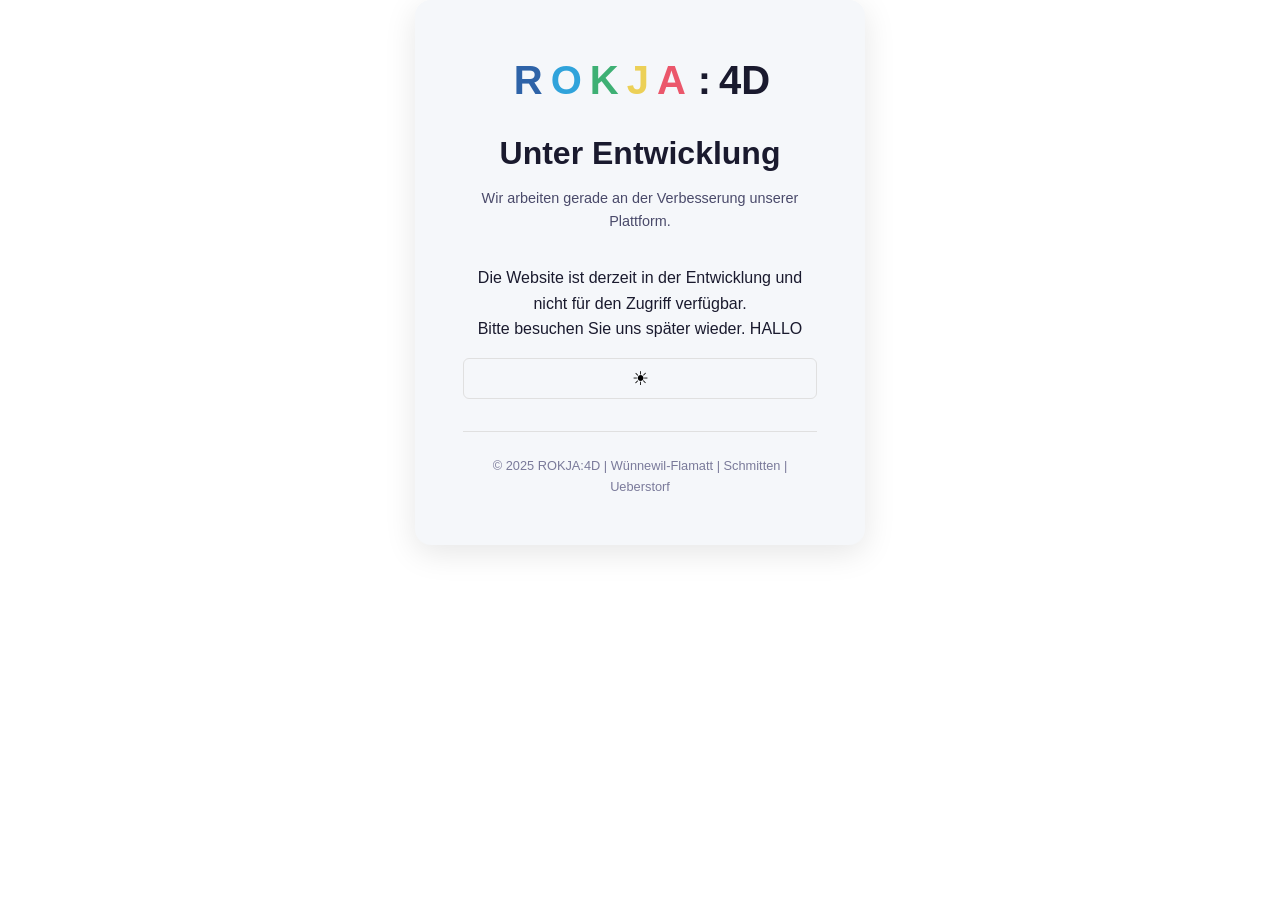
==== index.html @ 202226fe "Automatisches Update: Inhalt von 'mein-ordner' gespiegelt" ====
<!DOCTYPE html>
<html lang="de">
<head>
    <meta charset="UTF-8">
    <meta name="viewport" content="width=device-width, initial-scale=1.0">
    <title>Nexus 4D - Unter Entwicklung</title>
    <link rel="stylesheet" href="assets/css/styles.css">
    <!-- Favicon and Apple Touch Icons -->
    <link rel="icon" type="image/x-icon" href="/assets/favicon/favicon.ico">
    <link rel="apple-touch-icon" sizes="180x180" href="/assets/favicon/apple-icon-180x180.png">
    <link rel="icon" type="image/png" sizes="32x32" href="/assets/favicon/favicon-32x32.png">
    <link rel="icon" type="image/png" sizes="16x16" href="/assets/favicon/favicon-16x16.png">
    <link rel="manifest" href="/assets/favicon/manifest.json">
    <meta name="msapplication-TileColor" content="#da532c">
    <meta name="theme-color" content="#ffffff">
    <!-- Android Chrome icons -->
    <link rel="icon" type="image/png" sizes="192x192" href="/assets/favicon/android-icon-192x192.png">
    <!-- iOS Safari icons -->
    <link rel="apple-touch-icon" sizes="57x57" href="/assets/favicon/apple-icon-57x57.png">
    <link rel="apple-touch-icon" sizes="60x60" href="/assets/favicon/apple-icon-60x60.png">
    <link rel="apple-touch-icon" sizes="72x72" href="/assets/favicon/apple-icon-72x72.png">
    <link rel="apple-touch-icon" sizes="76x76" href="/assets/favicon/apple-icon-76x76.png">
    <link rel="apple-touch-icon" sizes="114x114" href="/assets/favicon/apple-icon-114x114.png">
    <link rel="apple-touch-icon" sizes="120x120" href="/assets/favicon/apple-icon-120x120.png">
    <link rel="apple-touch-icon" sizes="144x144" href="/assets/favicon/apple-icon-144x144.png">
    <link rel="apple-touch-icon" sizes="152x152" href="/assets/favicon/apple-icon-152x152.png">
    <link rel="apple-touch-icon" sizes="180x180" href="/assets/favicon/apple-icon-180x180.png">
    <!-- Windows 8/10 icons -->
    <link rel="icon" type="image/png" sizes="192x192" href="/assets/favicon/android-icon-192x192.png">
    <link rel="msapplication-TileImage" href="/assets/favicon/ms-icon-144x144.png">
    <link rel="msapplication-TileImage" href="/assets/favicon/ms-icon-150x150.png">
    <link rel="msapplication-TileImage" href="/assets/favicon/ms-icon-310x310.png">
    <link rel="msapplication-TileImage" href="/assets/favicon/ms-icon-70x70.png">
</head>
<body>
    <div id="app">
        <!-- Under Construction Page -->
        <div id="under-construction" class="page active">
            <div class="setup-container">
                <div class="logo">
                    <span class="letter" style="--color: #2e63a8">R</span>
                    <span class="letter" style="--color: #30a3db">O</span>
                    <span class="letter" style="--color: #3eb074">K</span>
                    <span class="letter" style="--color: #ecd057">J</span>
                    <span class="letter" style="--color: #eb576b">A</span>
                    <span class="colon">:</span>
                    <span class="four-d">4D</span>
                </div>
                <h1>Unter Entwicklung</h1>
                <p class="subtitle">Wir arbeiten gerade an der Verbesserung unserer Plattform.</p>
                <div class="construction-message">
                    <p>Die Website ist derzeit in der Entwicklung und nicht für den Zugriff verfügbar.</p>
                    <p>Bitte besuchen Sie uns später wieder. HALLO</p>
                </div>
                
                <div class="button-group">
                    <div class="theme-toggle">
                        <button type="button" id="theme-toggle" aria-label="Theme umschalten">
                            <span id="theme-icon">☀</span>
                        </button>
                    </div>
                </div>
                
                <div class="footer">
                    <p>© 2025 ROKJA:4D | Wünnewil-Flamatt | Schmitten | Ueberstorf</p>
                </div>
            </div>
        </div>
    </div>

    <script type="module" src="assets/js/main.js"></script>
</body>
</html>
---- assets/css/styles.css ----
* {
    margin: 0;
    padding: 0;
    box-sizing: border-box;
}

:root {
    /* Light Theme Colors */
    --primary-color: #2e63a8;
    --primary-dark: #234c85;
    --secondary-color: #30a3db;
    --secondary-dark: #268ab8;
    --accent-color: #3eb074;
    
    --bg-primary: #ffffff;
    --bg-secondary: #f5f7fa;
    --bg-tertiary: #e8edf2;
    
    --text-primary: #1a1a2e;
    --text-secondary: #4a4a6a;
    --text-tertiary: #7a7a9a;
    
    --border-color: #e0e0e0;
    --shadow-color: rgba(0, 0, 0, 0.1);
    
    --status-yes: #3eb074;
    --status-maybe: #ecd057;
    --status-no: #eb576b;
}

body.dark-mode {
    /* Dark Theme Colors */
    --primary-color: #4e7ec8;
    --primary-dark: #3e63a8;
    --secondary-color: #50b3eb;
    --secondary-dark: #4093cb;
    --accent-color: #5ec094;
    
    --bg-primary: #1a1a2e;
    --bg-secondary: #252540;
    --bg-tertiary: #303050;
    
    --text-primary: #f0f0f0;
    --text-secondary: #d0d0d0;
    --text-tertiary: #a0a0a0;
    
    --border-color: #303050;
    --shadow-color: rgba(0, 0, 0, 0.3);
}

html {
    font-size: 16px;
    scroll-behavior: smooth;
}

body {
    font-family: -apple-system, BlinkMacSystemFont, 'Segoe UI', Roboto, Oxygen, Ubuntu, Cantarell, sans-serif;
    background-color: var(--bg-primary);
    color: var(--text-primary);
    line-height: 1.6;
    min-height: 100vh;
    transition: background-color 0.3s, color 0.3s;
    overflow-x: hidden;
}

body.dashboard-active {
    overflow: hidden;
}

.active {
    display: block !important;
}

.hidden {
    display: none !important;
}

/* Logo */
.logo {
    display: inline-flex;
    align-items: baseline;
    font-weight: bold;
    font-size: 1.5rem;
}

.letter {
    display: inline-block;
    margin: 0 0.1em;
    color: var(--color);
}

.colon {
    margin: 0 0.2em;
    color: var(--text-primary);
}

.four-d {
    color: var(--text-primary);
}

/* Buttons */
.btn-primary {
    background-color: var(--primary-color);
    color: white;
    border: none;
    padding: 0.75rem 1.5rem;
    border-radius: 8px;
    font-size: 1rem;
    cursor: pointer;
    transition: background-color 0.2s, transform 0.1s;
    width: 100%;
}

.btn-primary:hover {
    background-color: var(--primary-dark);
}

.btn-primary:active {
    transform: scale(0.98);
}

.btn-secondary {
    background-color: var(--bg-secondary);
    color: var(--text-primary);
    border: 1px solid var(--border-color);
    padding: 0.5rem 1rem;
    border-radius: 6px;
    font-size: 0.9rem;
    cursor: pointer;
    transition: background-color 0.2s, border-color 0.2s;
}

.btn-secondary:hover {
    background-color: var(--bg-tertiary);
    border-color: var(--primary-color);
}

/* Theme Toggle */
.theme-toggle {
    margin-top: 1rem;
}

#theme-toggle {
    background: none;
    border: 1px solid var(--border-color);
    border-radius: 6px;
    padding: 0.5rem;
    cursor: pointer;
    display: flex;
    align-items: center;
    justify-content: center;
    transition: border-color 0.2s;
}

#theme-toggle:hover {
    border-color: var(--primary-color);
}

#theme-icon {
    font-size: 1.2rem;
}

/* Login Page */
#login-page {
    display: flex;
    align-items: center;
    justify-content: center;
    min-height: 100vh;
    padding: 2rem;
}

.login-container {
    background-color: var(--bg-secondary);
    padding: 3rem;
    border-radius: 16px;
    box-shadow: 0 8px 32px var(--shadow-color);
    width: 100%;
    max-width: 400px;
    text-align: center;
    margin: 0 auto;
}

.login-container .logo {
    font-size: 2.5rem;
    margin-bottom: 1rem;
}

.login-container h1 {
    color: var(--text-primary);
    font-size: 2rem;
    margin-bottom: 0.5rem;
}

.subtitle {
    color: var(--text-secondary);
    font-size: 0.9rem;
    margin-bottom: 2rem;
}

.login-form {
    display: flex;
    flex-direction: column;
    gap: 1rem;
    margin-bottom: 0;
}

.button-group {
    display: flex;
    gap: 1rem;
    margin-top: 1rem;
}

.button-group .guest-button {
    flex: 3;
    margin: 0;
    display: flex;
    align-items: center;
    justify-content: center;
}

.button-group .theme-toggle {
    flex: 1;
    margin: 0;
    display: flex;
    align-items: center;
    justify-content: center;
}

.button-group .btn-secondary {
    width: 100%;
}

.button-group #theme-toggle {
    width: 100%;
}

.form-group {
    display: flex;
    flex-direction: column;
    gap: 0.5rem;
    text-align: left;
}

.form-group label {
    font-size: 0.9rem;
    font-weight: 500;
    color: var(--text-secondary);
}

.form-group input {
    padding: 0.75rem;
    border: 1px solid var(--border-color);
    border-radius: 8px;
    font-size: 1rem;
    background-color: var(--bg-primary);
    color: var(--text-primary);
    transition: border-color 0.2s, box-shadow 0.2s;
}

.form-group input:focus {
    outline: none;
    border-color: var(--primary-color);
    box-shadow: 0 0 0 3px rgba(46, 99, 168, 0.1);
}

.stars input[type="radio"]:checked ~ label.star {
    color: #ffd700;
}

body.dark-mode .stars label.star {
    color: var(--bg-tertiary);
}

body.dark-mode .stars label.star:hover,
body.dark-mode .stars label.star:hover ~ label.star,
body.dark-mode .stars input[type="radio"]:checked ~ label.star {
    color: #ffd700;
}

body.dark-mode .error-message {
    background-color: rgba(235, 87, 107, 0.2);
    border-color: var(--status-no);
    color: #ffb3c1;
}

.error-message {
    padding: 0.75rem;
    background-color: rgba(235, 87, 107, 0.1);
    border: 1px solid var(--status-no);
    border-radius: 8px;
    color: var(--status-no);
    font-size: 0.9rem;
    display: none;
}

.error-message.visible {
    display: block;
}

.footer {
    margin-top: 2rem;
    padding-top: 1.5rem;
    border-top: 1px solid var(--border-color);
}

.footer p {
    color: var(--text-tertiary);
    font-size: 0.8rem;
}

/* Dashboard */
.dashboard {
    min-height: 100vh;
    display: flex;
    flex-direction: column;
}

.dashboard-header {
    background-color: var(--bg-secondary);
    border-bottom: 1px solid var(--border-color);
    padding: 1rem 2rem;
    display: flex;
    align-items: center;
    justify-content: space-between;
    box-shadow: 0 2px 8px var(--shadow-color);
}

.dashboard-header .logo {
    font-size: 1.25rem;
}

.main-nav ul {
    display: flex;
    list-style: none;
    gap: 0.5rem;
    margin-left: 3rem;
}

.nav-item {
    padding: 0.5rem 1rem;
    border-radius: 6px;
    cursor: pointer;
    transition: background-color 0.2s, color 0.2s;
    font-size: 0.9rem;
    color: var(--text-secondary);
}

.nav-item:hover {
    background-color: var(--bg-tertiary);
    color: var(--primary-color);
}

.nav-item.active {
    background-color: var(--primary-color);
    color: white;
}

.header-actions {
    display: flex;
    align-items: center;
    gap: 1rem;
}

.user-info {
    display: flex;
    flex-direction: column;
    align-items: flex-end;
}

#user-name {
    font-weight: 500;
    font-size: 0.9rem;
}

.role-badge {
    font-size: 0.75rem;
    padding: 0.25rem 0.5rem;
    border-radius: 4px;
    background-color: var(--bg-tertiary);
    color: var(--text-secondary);
}

.role-admin {
    background-color: rgba(235, 87, 107, 0.2);
    color: var(--status-no);
}

.role-boss {
    background-color: rgba(46, 99, 168, 0.2);
    color: var(--primary-color);
}

.role-member {
    background-color: rgba(62, 176, 116, 0.2);
    color: var(--status-yes);
}

/* Dashboard Content */
.dashboard-content {
    flex: 1;
    padding: 2rem;
    overflow-y: auto;
}

.page-title {
    font-size: 1.5rem;
    margin-bottom: 2rem;
    color: var(--text-primary);
}

/* Cards */
.card {
    background-color: var(--bg-secondary);
    border-radius: 12px;
    padding: 1.5rem;
    margin-bottom: 1.5rem;
    border: 1px solid var(--border-color);
    transition: border-color 0.2s, box-shadow 0.2s;
}

.card:hover {
    border-color: var(--primary-color);
    box-shadow: 0 4px 16px var(--shadow-color);
}

.card-header {
    display: flex;
    justify-content: space-between;
    align-items: center;
    margin-bottom: 1rem;
    padding-bottom: 1rem;
    border-bottom: 1px solid var(--border-color);
}

.card-title {
    font-size: 1.25rem;
    font-weight: 600;
    color: var(--text-primary);
}

.card-actions {
    display: flex;
    gap: 0.5rem;
}

/* Tables */
.table-container {
    overflow-x: auto;
}

table {
    width: 100%;
    border-collapse: collapse;
    font-size: 0.9rem;
}

th, td {
    padding: 0.75rem 1rem;
    text-align: left;
    border-bottom: 1px solid var(--border-color);
}

th {
    background-color: var(--bg-tertiary);
    font-weight: 600;
    color: var(--text-secondary);
}

tr:hover {
    background-color: var(--bg-tertiary);
}

/* Stats Grid */
.stats-grid {
    display: grid;
    grid-template-columns: repeat(auto-fit, minmax(200px, 1fr));
    gap: 1.5rem;
}

.stat-card {
    background-color: var(--bg-secondary);
    padding: 1.5rem;
    border-radius: 12px;
    text-align: center;
    border: 1px solid var(--border-color);
}

.stat-value {
    font-size: 2rem;
    font-weight: bold;
    color: var(--primary-color);
    margin-bottom: 0.5rem;
}

.stat-label {
    color: var(--text-secondary);
    font-size: 0.9rem;
}

/* Event Participation Status */
.status-yes {
    background-color: rgba(62, 176, 116, 0.2);
    color: var(--status-yes);
    padding: 0.25rem 0.75rem;
    border-radius: 4px;
    font-size: 0.8rem;
    font-weight: 500;
}

.status-maybe {
    background-color: rgba(236, 208, 87, 0.2);
    color: var(--status-maybe);
    padding: 0.25rem 0.75rem;
    border-radius: 4px;
    font-size: 0.8rem;
    font-weight: 500;
}

.status-no {
    background-color: rgba(235, 87, 107, 0.2);
    color: var(--status-no);
    padding: 0.25rem 0.75rem;
    border-radius: 4px;
    font-size: 0.8rem;
    font-weight: 500;
}

/* Forms */
.form-section {
    background-color: var(--bg-secondary);
    padding: 1.5rem;
    border-radius: 12px;
    margin-bottom: 1.5rem;
}

.form-row {
    display: grid;
    grid-template-columns: repeat(auto-fit, minmax(200px, 1fr));
    gap: 1rem;
    margin-bottom: 1rem;
}

.form-group-full {
    grid-column: 1 / -1;
}

textarea {
    width: 100%;
    min-height: 100px;
    padding: 0.75rem;
    border: 1px solid var(--border-color);
    border-radius: 8px;
    font-size: 1rem;
    font-family: inherit;
    background-color: var(--bg-primary);
    color: var(--text-primary);
    resize: vertical;
}

textarea:focus {
    outline: none;
    border-color: var(--primary-color);
}

/* Empty State */
.empty-state {
    text-align: center;
    padding: 3rem;
    color: var(--text-tertiary);
}

.empty-state-icon {
    font-size: 3rem;
    margin-bottom: 1rem;
    opacity: 0.5;
}

/* Responsive */
@media (max-width: 768px) {
    .dashboard-header {
        flex-direction: column;
        gap: 1rem;
        padding: 1rem;
    }
    
    .main-nav ul {
        margin-left: 0;
        flex-wrap: wrap;
        justify-content: center;
    }
    
    .login-container {
        padding: 2rem;
    }
    
    .login-container .logo {
        font-size: 2rem;
    }
}

/* Setup Wizard */
#setup-page {
    display: flex;
    align-items: center;
    justify-content: center;
    min-height: 100vh;
    padding: 2rem;
}

.setup-container {
    background-color: var(--bg-secondary);
    padding: 3rem;
    border-radius: 16px;
    box-shadow: 0 8px 32px var(--shadow-color);
    width: 100%;
    max-width: 450px;
    text-align: center;
    margin: 0 auto;
}

.setup-container .logo {
    font-size: 2.5rem;
    margin-bottom: 1rem;
}

.setup-container h1 {
    color: var(--text-primary);
    font-size: 2rem;
    margin-bottom: 0.5rem;
}

.setup-footer {
    position: fixed;
    bottom: 0;
    width: 100%;
    text-align: center;
    padding: 1rem;
    background-color: var(--bg-primary);
    border-top: 1px solid var(--border-color);
}

.setup-footer p {
    color: var(--text-tertiary);
    font-size: 0.8rem;
}

.setup-form {
    display: flex;
    flex-direction: column;
    gap: 1rem;
}

/* Guest Review Styles */
.guest-review-form {
    max-width: 600px;
    margin: 0 auto;
}

.rating-group {
    display: flex;
    gap: 1rem;
    margin-bottom: 1rem;
}

.rating-label {
    flex: 1;
    text-align: center;
    padding: 1rem;
    background-color: var(--bg-tertiary);
    border-radius: 8px;
    cursor: pointer;
    transition: background-color 0.2s;
}

.rating-label:hover {
    background-color: var(--primary-color);
    color: white;
}

.rating-label input {
    display: none;
}

.rating-label.selected {
    background-color: var(--primary-color);
    color: white;
}

.rating-label span {
    font-size: 1.5rem;
    display: block;
}

.rating-label small {
    display: block;
    font-size: 0.8rem;
    margin-top: 0.5rem;
}

.stars {
    display: flex;
    flex-direction: row-reverse;
    align-items: center;
    gap: 0.25rem;
}

.stars input[type="radio"] {
    display: none;
}

.stars label.star {
    cursor: pointer;
    font-size: 2.5rem;
    color: var(--bg-tertiary);
    transition: color 0.2s, transform 0.2s;
    line-height: 1;
}

.stars label.star:hover,
.stars label.star:hover ~ label.star {
    color: #ffd700;
    transform: scale(1.1);
}

.stars input[type="radio"]:checked ~ label.star {
    color: #ffd700;
}

.stars input[type="radio"]:checked ~ label.star:hover,
.stars input[type="radio"]:checked ~ label.star:hover ~ label.star {
    color: #ffd700;
}

.rating-title {
    display: block;
    margin-bottom: 0.75rem;
    font-weight: 500;
    font-size: 0.95rem;
    color: var(--text-secondary);
}

/* Modal */
.modal {
    position: fixed;
    top: 0;
    left: 0;
    right: 0;
    bottom: 0;
    background-color: rgba(0, 0, 0, 0.5);
    display: flex;
    align-items: center;
    justify-content: center;
    z-index: 1000;
    opacity: 0;
    visibility: hidden;
    transition: opacity 0.3s, visibility 0.3s;
}

.modal.open {
    opacity: 1;
    visibility: visible;
}

.modal-content {
    background-color: var(--bg-secondary);
    padding: 2rem;
    border-radius: 16px;
    max-width: 500px;
    width: 90%;
    max-height: 90vh;
    overflow-y: auto;
    position: relative;
}

.modal-header {
    display: flex;
    justify-content: space-between;
    align-items: center;
    margin-bottom: 1.5rem;
}

.modal-title {
    font-size: 1.25rem;
    font-weight: 600;
    color: var(--text-primary);
}

.modal-close {
    background: none;
    border: none;
    font-size: 1.5rem;
    cursor: pointer;
    color: var(--text-tertiary);
    padding: 0.25rem;
}

.modal-close:hover {
    color: var(--text-primary);
}

/* Loading Spinner */
.loading-spinner {
    display: flex;
    align-items: center;
    justify-content: center;
    padding: 3rem;
}

.spinner {
    width: 40px;
    height: 40px;
    border: 4px solid var(--border-color);
    border-top-color: var(--primary-color);
    border-radius: 50%;
    animation: spin 1s linear infinite;
}

@keyframes spin {
    to { transform: rotate(360deg); }
}
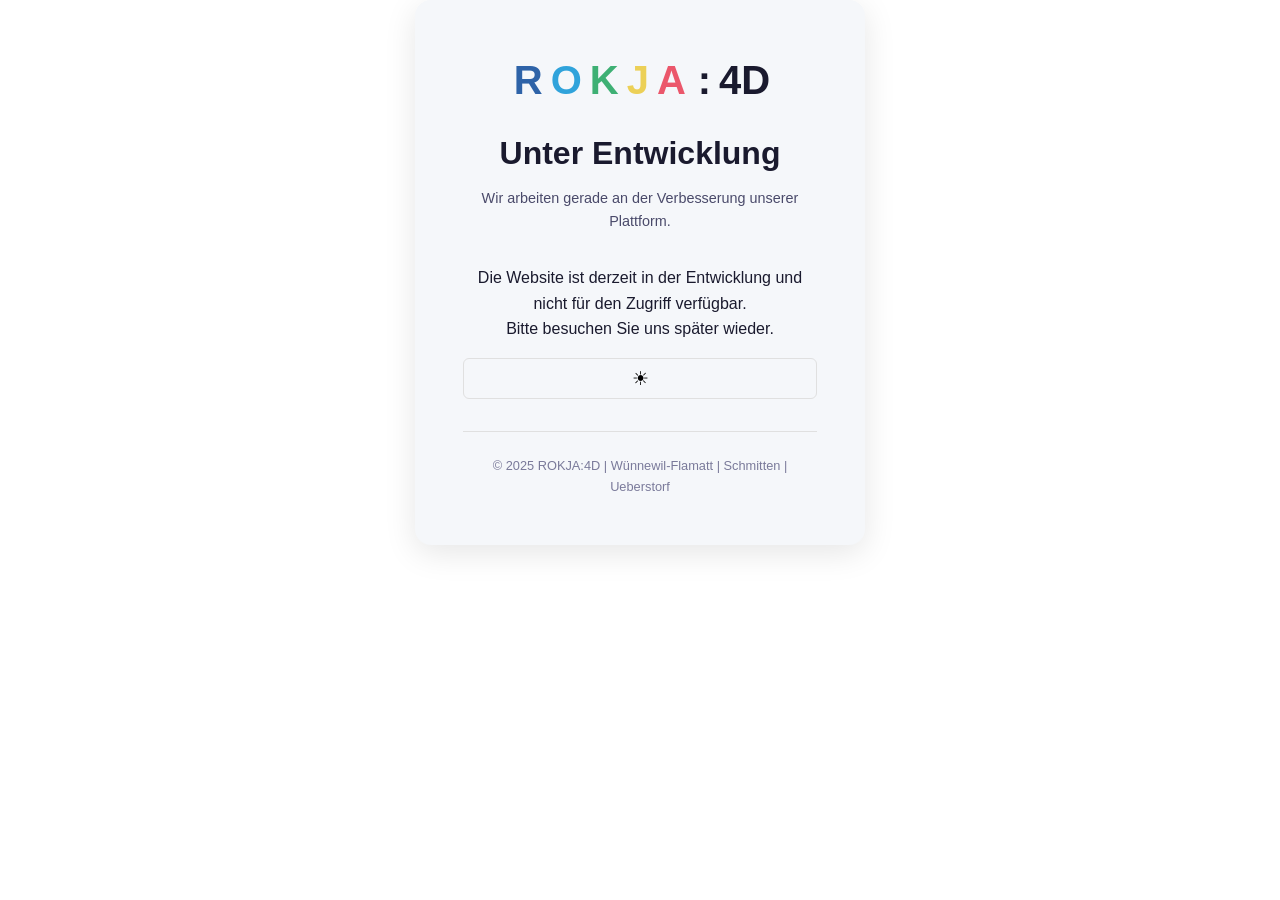
==== commit 0d6ab41c: "Automatisches Update: Inhalt von 'mein-ordner' gespiegelt" ====
--- a/index.html
+++ b/index.html
@@ -50,7 +50,7 @@
                 <p class="subtitle">Wir arbeiten gerade an der Verbesserung unserer Plattform.</p>
                 <div class="construction-message">
                     <p>Die Website ist derzeit in der Entwicklung und nicht für den Zugriff verfügbar.</p>
-                    <p>Bitte besuchen Sie uns später wieder. HALLO</p>
+                    <p>Bitte besuchen Sie uns später wieder.</p>
                 </div>
                 
                 <div class="button-group">
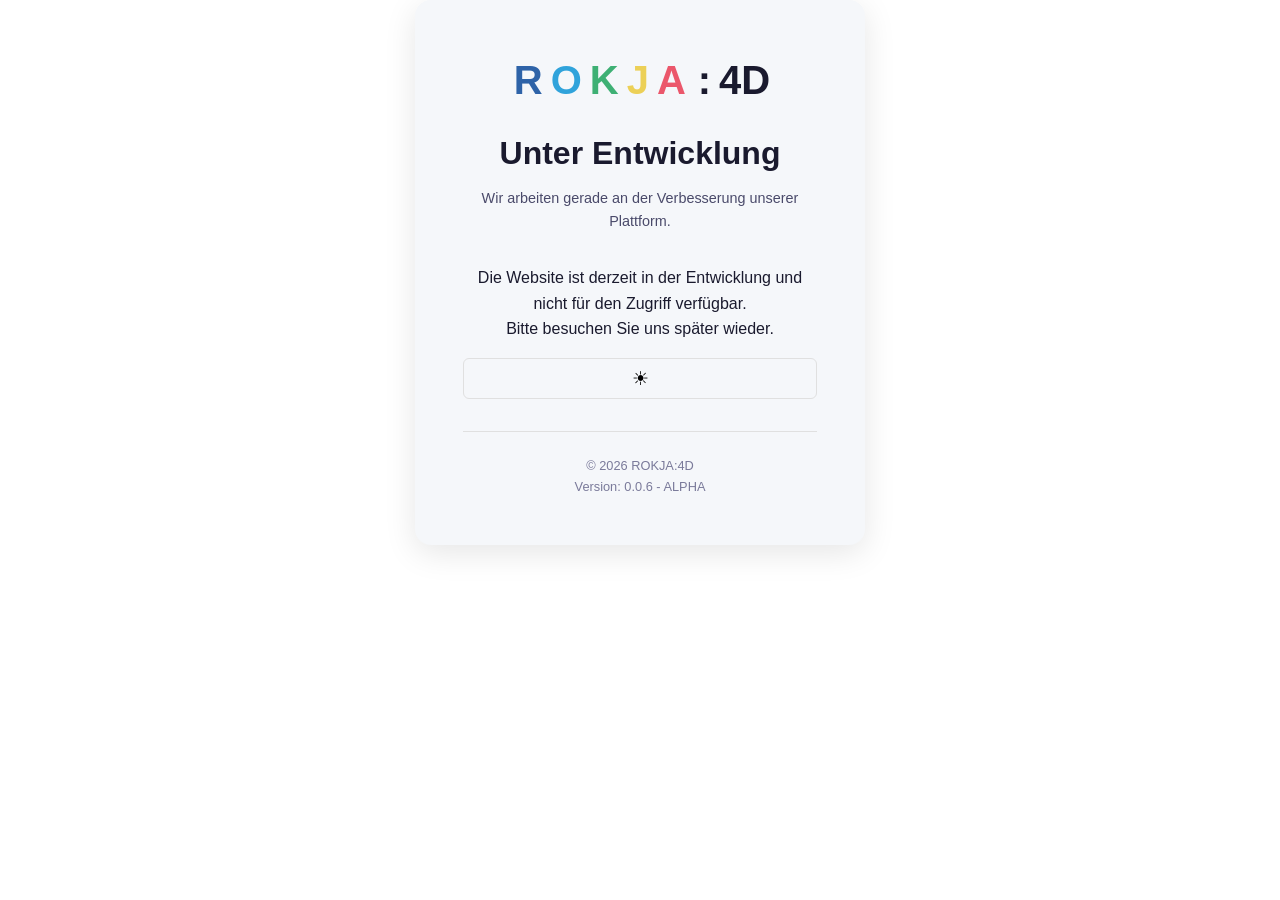
==== commit ec199168: "Automatisches Update: Inhalt von 'mein-ordner' gespiegelt" ====
--- a/index.html
+++ b/index.html
@@ -62,7 +62,8 @@
                 </div>
                 
                 <div class="footer">
-                    <p>© 2025 ROKJA:4D | Wünnewil-Flamatt | Schmitten | Ueberstorf</p>
+                    <p>© 2026 ROKJA:4D</p>
+                    <p id="version"></p>
                 </div>
             </div>
         </div>
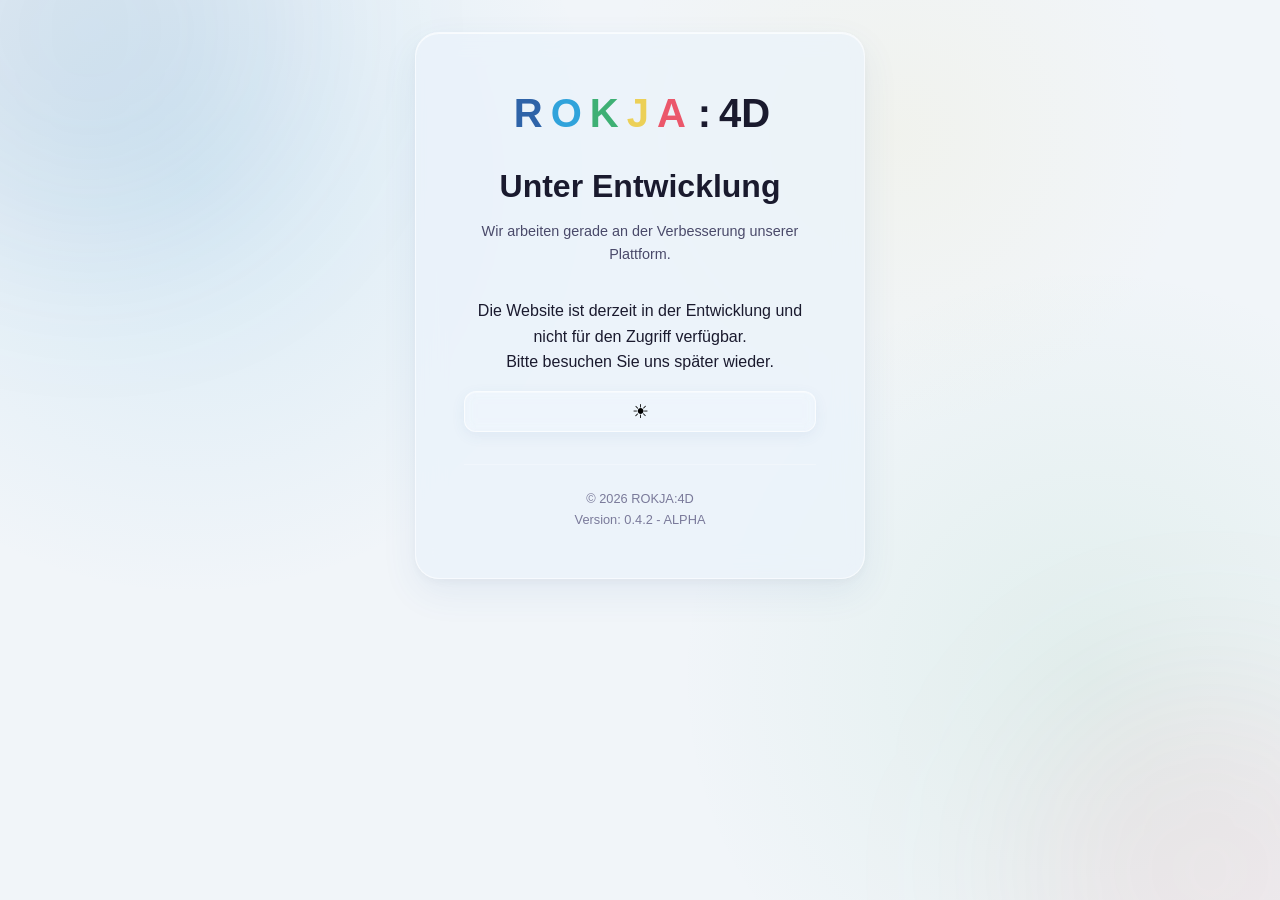
==== commit d39146aa: "Automated build process" ====
--- a/index.html
+++ b/index.html
@@ -31,6 +31,24 @@
     <link rel="msapplication-TileImage" href="/assets/favicon/ms-icon-150x150.png">
     <link rel="msapplication-TileImage" href="/assets/favicon/ms-icon-310x310.png">
     <link rel="msapplication-TileImage" href="/assets/favicon/ms-icon-70x70.png">
+
+    <!-- HTML Meta Tags -->
+    <meta name="description" content="Seite im Moment in arbeit. Updates folgen.">
+
+    <!-- Open Graph Meta Tags -->
+    <meta property="og:url" content="https://nexus4d.liolp.ch/">
+    <meta property="og:type" content="website">
+    <meta property="og:title" content="Nexus 4D - Coming Soon">
+    <meta property="og:description" content="Seite im Moment in arbeit. Updates folgen.">
+    <meta property="og:image" content="https://nexus4d.liolp.ch/assets/img/openGraph.png"><!-- Load error, please check URL -->
+
+    <!-- Twitter Meta Tags -->
+    <meta name="twitter:card" content="summary_large_image">
+    <meta property="twitter:domain" content="nexus4d.liolp.ch">
+    <meta property="twitter:url" content="https://nexus4d.liolp.ch/">
+    <meta name="twitter:title" content="Nexus 4D - Coming Soon">
+    <meta name="twitter:description" content="Seite im Moment in arbeit. Updates folgen.">
+    <meta name="twitter:image" content="https://nexus4d.liolp.ch/assets/img/openGraph.png">
 </head>
 <body>
     <div id="app">
--- a/assets/css/styles.css
+++ b/assets/css/styles.css
@@ -5,7 +5,6 @@
 }
 
 :root {
-    /* Light Theme Colors */
     --primary-color: #2e63a8;
     --primary-dark: #234c85;
     --secondary-color: #30a3db;
@@ -29,7 +28,6 @@
 }
 
 body.dark-mode {
-    /* Dark Theme Colors */
     --primary-color: #4e7ec8;
     --primary-dark: #3e63a8;
     --secondary-color: #50b3eb;
@@ -48,6 +46,57 @@
     --shadow-color: rgba(0, 0, 0, 0.3);
 }
 
+/* Pergament
+:root {
+    --primary-color: #6b4a2f;
+    --primary-dark: #4a321f;
+
+    --secondary-color: #a87932;
+    --secondary-dark: #805b25;
+
+    --accent-color: #657044;
+
+    --bg-primary: #f3e6c8;
+    --bg-secondary: #e8d7b2;
+    --bg-tertiary: #d8c39a;
+
+    --text-primary: #2f2418;
+    --text-secondary: #594734;
+    --text-tertiary: #806c52;
+
+    --border-color: #b9a078;
+    --shadow-color: rgba(55, 38, 20, 0.18);
+
+    --status-yes: #657044;
+    --status-maybe: #b58a3c;
+    --status-no: #8b3f32;
+}
+
+body.dark-mode {
+    --primary-color: #b18a55;
+    --primary-dark: #8b693f;
+
+    --secondary-color: #c29a50;
+    --secondary-dark: #9d7839;
+
+    --accent-color: #879263;
+
+    --bg-primary: #292016;
+    --bg-secondary: #382b1d;
+    --bg-tertiary: #493823;
+
+    --text-primary: #f0dfb8;
+    --text-secondary: #d1bd91;
+    --text-tertiary: #a9956f;
+
+    --border-color: #665238;
+    --shadow-color: rgba(0, 0, 0, 0.4);
+
+    --status-yes: #879263;
+    --status-maybe: #c09a52;
+    --status-no: #a65343;
+} */
+
 html {
     font-size: 16px;
     scroll-behavior: smooth;
@@ -135,6 +184,26 @@
     border-color: var(--primary-color);
 }
 
+.btn-tertiary {
+    background-color: var(--primary-color);
+    color: white;
+    border: none;
+    padding: 0.75rem 1.5rem;
+    border-radius: 8px;
+    font-size: 1rem;
+    cursor: pointer;
+    transition: background-color 0.2s, transform 0.1s
+}
+
+.btn-tertiary:hover {
+    background-color: var(--primary-dark);
+}
+
+.btn-tertiary:active {
+    transform: scale(0.98);
+}
+
+
 /* Theme Toggle */
 .theme-toggle {
     margin-top: 1rem;
@@ -263,6 +332,344 @@
     box-shadow: 0 0 0 3px rgba(46, 99, 168, 0.1);
 }
 
+/* =========================================================
+   Modal
+   ========================================================= */
+
+.modal {
+    position: fixed;
+    inset: 0;
+
+    display: flex;
+    align-items: center;
+    justify-content: center;
+
+    padding: 1.5rem;
+
+    background: rgba(10, 15, 30, 0.42);
+
+    backdrop-filter: blur(8px);
+    -webkit-backdrop-filter: blur(8px);
+
+    z-index: 1000;
+
+    opacity: 0;
+    visibility: hidden;
+
+    transition:
+        opacity 0.25s ease,
+        visibility 0.25s ease;
+}
+
+.modal.open {
+    opacity: 1;
+    visibility: visible;
+}
+
+
+/* ---------- Modal Content ---------- */
+
+.modal-content {
+    position: relative;
+
+    width: 100%;
+    max-width: 560px;
+    max-height: 90vh;
+
+    overflow-y: auto;
+
+    padding: 2rem;
+
+    background: var(--glass-bg-strong);
+
+    border: 1px solid var(--glass-border);
+    border-radius: 22px;
+
+    box-shadow:
+        0 25px 70px rgba(0, 0, 0, 0.20),
+        var(--glass-inset);
+
+    backdrop-filter: blur(18px) saturate(120%);
+    -webkit-backdrop-filter: blur(18px) saturate(120%);
+
+    transform: translateY(10px) scale(0.98);
+
+    transition:
+        transform 0.25s ease,
+        opacity 0.25s ease;
+}
+
+.modal.open .modal-content {
+    transform: translateY(0) scale(1);
+}
+
+
+/* ---------- Header ---------- */
+
+.modal-header {
+    display: flex;
+    align-items: center;
+    justify-content: space-between;
+
+    margin-bottom: 1.75rem;
+    padding-bottom: 1rem;
+
+    border-bottom: 1px solid rgba(255, 255, 255, 0.16);
+}
+
+.modal-title {
+    margin: 0;
+
+    color: var(--text-primary);
+
+    font-size: 1.35rem;
+    font-weight: 650;
+}
+
+
+/* ---------- Close Button ---------- */
+
+.modal-close {
+    width: 36px;
+    height: 36px;
+
+    display: flex;
+    align-items: center;
+    justify-content: center;
+
+    padding: 0;
+
+    background: rgba(255, 255, 255, 0.10);
+
+    border: 1px solid rgba(255, 255, 255, 0.16);
+    border-radius: 10px;
+
+    color: var(--text-tertiary);
+
+    font-size: 1.4rem;
+    line-height: 1;
+
+    cursor: pointer;
+
+    transition:
+        background 0.2s ease,
+        color 0.2s ease,
+        transform 0.2s ease;
+}
+
+.modal-close:hover {
+    background: rgba(235, 87, 107, 0.14);
+    color: var(--status-no);
+
+    transform: scale(1.05);
+}
+
+
+/* =========================================================
+   Modal Form
+   ========================================================= */
+
+.modal form {
+    display: flex;
+    flex-direction: column;
+    gap: 1rem;
+}
+
+
+/* ---------- Rows ---------- */
+
+.modal .form-row {
+    display: grid;
+
+    grid-template-columns: repeat(2, minmax(0, 1fr));
+
+    gap: 1rem;
+
+    margin: 0;
+}
+
+
+/*
+   Email + Password sollen volle Breite bekommen.
+*/
+.modal .form-group-full {
+    grid-column: 1 / -1;
+}
+
+
+/*
+   Alle direkten Divs im Modal werden als Form-Groups behandelt.
+*/
+.modal .form-row > div {
+    display: flex;
+    flex-direction: column;
+
+    gap: 0.45rem;
+
+    min-width: 0;
+}
+
+
+/* ---------- Labels ---------- */
+
+.modal label {
+    display: block;
+
+    color: var(--text-secondary);
+
+    font-size: 0.88rem;
+    font-weight: 550;
+}
+
+
+/* =========================================================
+   Inputs + Select
+   ========================================================= */
+
+.modal input,
+.modal select {
+    width: 100%;
+    min-height: 46px;
+
+    padding: 0.7rem 0.85rem;
+
+    background: rgba(255, 255, 255, 0.13);
+
+    border: 1px solid rgba(255, 255, 255, 0.30);
+    border-radius: 10px;
+
+    color: var(--text-primary);
+
+    font-family: inherit;
+    font-size: 0.95rem;
+
+    outline: none;
+
+    backdrop-filter: blur(6px);
+    -webkit-backdrop-filter: blur(6px);
+
+    box-shadow:
+        inset 0 1px 0 rgba(255, 255, 255, 0.16),
+        0 2px 8px rgba(46, 99, 168, 0.04);
+
+    transition:
+        background 0.2s ease,
+        border-color 0.2s ease,
+        box-shadow 0.2s ease;
+}
+
+
+/* ---------- Focus ---------- */
+
+.modal input:focus,
+.modal select:focus {
+    background: rgba(255, 255, 255, 0.25);
+
+    border-color: var(--primary-color);
+
+    box-shadow:
+        0 0 0 3px rgba(46, 99, 168, 0.10),
+        inset 0 1px 0 rgba(255, 255, 255, 0.22);
+}
+
+
+/* ---------- Placeholder ---------- */
+
+.modal input::placeholder {
+    color: var(--text-tertiary);
+}
+
+
+/* ---------- Select ---------- */
+
+.modal select {
+    cursor: pointer;
+}
+
+.modal select option {
+    background: var(--bg-secondary);
+    color: var(--text-primary);
+}
+
+
+/* =========================================================
+   Submit
+   ========================================================= */
+
+.modal .form-row:last-child {
+    display: block;
+
+    margin-top: 0.5rem;
+    padding-top: 1rem;
+
+    border-top: 1px solid rgba(255, 255, 255, 0.12);
+}
+
+.modal .btn-primary {
+    width: 100%;
+}
+
+
+/* =========================================================
+   Dark Mode
+   ========================================================= */
+
+body.dark-mode .modal {
+    background: rgba(0, 0, 0, 0.52);
+}
+
+body.dark-mode .modal-content {
+    background: var(--glass-bg-strong);
+
+    box-shadow:
+        0 25px 70px rgba(0, 0, 0, 0.50),
+        var(--glass-inset);
+}
+
+body.dark-mode .modal input,
+body.dark-mode .modal select {
+    background: rgba(20, 24, 42, 0.42);
+
+    border-color: rgba(255, 255, 255, 0.10);
+}
+
+body.dark-mode .modal input:focus,
+body.dark-mode .modal select:focus {
+    background: rgba(20, 24, 42, 0.58);
+}
+
+
+/* =========================================================
+   Mobile
+   ========================================================= */
+
+@media (max-width: 600px) {
+
+    .modal {
+        padding: 1rem;
+    }
+
+    .modal-content {
+        max-width: 100%;
+
+        padding: 1.4rem;
+
+        border-radius: 18px;
+    }
+
+    .modal .form-row {
+        grid-template-columns: 1fr;
+    }
+
+    .modal .form-group-full {
+        grid-column: auto;
+    }
+
+    .modal-title {
+        font-size: 1.2rem;
+    }
+}
+
 .stars input[type="radio"]:checked ~ label.star {
     color: #ffd700;
 }
@@ -310,7 +717,8 @@
 
 /* Dashboard */
 .dashboard {
-    min-height: 100vh;
+    height: 100vh;
+    min-height: 0;
     display: flex;
     flex-direction: column;
 }
@@ -322,7 +730,8 @@
     display: flex;
     align-items: center;
     justify-content: space-between;
-    box-shadow: 0 2px 8px var(--shadow-color);
+    box-shadow: 0 2px 8px var(--shadow-color);   
+    flex: 0 0 auto;
 }
 
 .dashboard-header .logo {
@@ -397,9 +806,12 @@
 
 /* Dashboard Content */
 .dashboard-content {
-    flex: 1;
+    flex: 1 1 auto;
+    min-height: 0;
     padding: 2rem;
     overflow-y: auto;
+    overflow-x: hidden;
+    -webkit-overflow-scrolling: touch;
 }
 
 .page-title {
@@ -423,6 +835,22 @@
     box-shadow: 0 4px 16px var(--shadow-color);
 }
 
+.cardContentCenter {
+    background-color: var(--bg-secondary);
+    border-radius: 12px;
+    padding: 3rem;
+    margin-bottom: 3rem;
+    border: 1px solid var(--border-color);
+    transition: border-color 0.2s, box-shadow 0.2s;
+    display: flex;
+    justify-content: center;
+}
+
+.cardContentCenter:hover {
+    border-color: var(--primary-color);
+    box-shadow: 0 4px 16px var(--shadow-color);
+}
+
 .card-header {
     display: flex;
     justify-content: space-between;
@@ -432,6 +860,11 @@
     border-bottom: 1px solid var(--border-color);
 }
 
+.card-sub-btn {
+    margin-bottom: 0.5rem;
+    padding-bottom: 0.5rem;
+}
+
 .card-title {
     font-size: 1.25rem;
     font-weight: 600;
@@ -479,10 +912,11 @@
 
 .stat-card {
     background-color: var(--bg-secondary);
-    padding: 1.5rem;
+    padding: 2rem;
     border-radius: 12px;
     text-align: center;
     border: 1px solid var(--border-color);
+    margin-bottom: 1.5rem
 }
 
 .stat-value {
@@ -634,9 +1068,11 @@
     bottom: 0;
     width: 100%;
     text-align: center;
+    align-items: center;
     padding: 1rem;
     background-color: var(--bg-primary);
     border-top: 1px solid var(--border-color);
+    z-index: 9999;
 }
 
 .setup-footer p {
@@ -818,3 +1254,1220 @@
 @keyframes spin {
     to { transform: rotate(360deg); }
 }
+
+/* =========================================================
+   ROKJA:4D – Glassmorphism Theme
+   Ergänzung zum bestehenden CSS
+   Kein SVG, kein JavaScript nötig
+   ========================================================= */
+
+/* ---------- Theme Variables ---------- */
+
+:root {
+    --glass-bg: rgba(235, 242, 250, 0.78);
+    --glass-bg-strong: rgba(255, 255, 255, 0.62);
+    --glass-border: rgba(255, 255, 255, 0.58);
+    --glass-highlight: rgba(255, 255, 255, 0.68);
+    --glass-shadow:
+        0 14px 36px rgba(46, 99, 168, 0.08),
+        0 3px 12px rgba(0, 0, 0, 0.04);
+    --glass-inset:
+        inset 0 1px 0 rgba(255, 255, 255, 0.68);
+
+    --page-gradient:
+        radial-gradient(circle at 15% 20%, rgba(48, 163, 219, 0.12), transparent 32%),
+        radial-gradient(circle at 85% 75%, rgba(62, 176, 116, 0.09), transparent 32%),
+        radial-gradient(circle at 70% 15%, rgba(236, 208, 87, 0.07), transparent 25%),
+        #f1f5f9;
+}
+
+body.dark-mode {
+    --glass-bg: rgba(30, 35, 55, 0.38);
+    --glass-bg-strong: rgba(37, 37, 64, 0.48);
+    --glass-border: rgba(255, 255, 255, 0.09);
+    --glass-highlight: rgba(255, 255, 255, 0.06);
+    --glass-shadow:
+        0 12px 40px rgba(0, 0, 0, 0.35),
+        0 3px 14px rgba(0, 0, 0, 0.20);
+    --glass-inset:
+        inset 0 1px 0 rgba(255, 255, 255, 0.06);
+
+    --page-gradient:
+        radial-gradient(circle at 15% 20%, rgba(78, 126, 200, 0.22), transparent 32%),
+        radial-gradient(circle at 85% 75%, rgba(94, 192, 148, 0.14), transparent 32%),
+        radial-gradient(circle at 70% 15%, rgba(236, 208, 87, 0.08), transparent 25%),
+        var(--bg-primary);
+}
+
+
+/* ---------- Global Background ---------- */
+
+body {
+    background: var(--page-gradient);
+    background-attachment: fixed;
+}
+
+#login-page,
+#setup-page {
+    position: relative;
+    overflow: hidden;
+    background: var(--page-gradient);
+    background-attachment: fixed;
+}
+
+#under-construction {
+    position: relative;
+    overflow: visible;
+    background: var(--page-gradient);
+    background-attachment: fixed;
+}
+
+
+/* ---------- Ambient Light ---------- */
+
+#login-page::before,
+#setup-page::before,
+#under-construction::before,
+.dashboard::before {
+    content: "";
+    position: fixed;
+    width: 420px;
+    height: 420px;
+    top: -180px;
+    left: -120px;
+    border-radius: 50%;
+    background: rgba(46, 99, 168, 0.10);
+    filter: blur(90px);
+    pointer-events: none;
+    z-index: 0;
+}
+
+#login-page::after,
+#setup-page::after,
+#under-construction::after,
+.dashboard::after {
+    content: "";
+    position: fixed;
+    width: 380px;
+    height: 380px;
+    right: -120px;
+    bottom: -160px;
+    border-radius: 50%;
+    background: rgba(235, 87, 107, 0.08);
+    filter: blur(90px);
+    pointer-events: none;
+    z-index: 0;
+}
+
+body.dark-mode #login-page::before,
+body.dark-mode #setup-page::before,
+body.dark-mode #under-construction::before,
+body.dark-mode .dashboard::before {
+    background: rgba(78, 126, 200, 0.20);
+}
+
+body.dark-mode #login-page::after,
+body.dark-mode #setup-page::after,
+body.dark-mode #under-construction::after,
+body.dark-mode .dashboard::after {
+    background: rgba(235, 87, 107, 0.10);
+}
+
+
+/* ---------- Main Glass Containers ---------- */
+
+.login-container,
+.setup-container,
+.card,
+.cardContentCenter,
+.stat-card,
+.form-section,
+.modal-content,
+.dashboard-header {
+    background: var(--glass-bg);
+    border: 1px solid var(--glass-border);
+    backdrop-filter: blur(14px) saturate(115%);
+    -webkit-backdrop-filter: blur(14px) saturate(115%);
+    box-shadow: var(--glass-shadow), var(--glass-inset);
+}
+
+
+/* ---------- Login ---------- */
+
+.login-container {
+    position: relative;
+    z-index: 1;
+    border-radius: 24px;
+    transition:
+        background 0.3s ease,
+        border-color 0.3s ease,
+        box-shadow 0.3s ease,
+        transform 0.3s ease;
+}
+
+.login-container:hover {
+    box-shadow:
+        0 24px 60px rgba(46, 99, 168, 0.15),
+        0 5px 18px rgba(0, 0, 0, 0.07),
+        var(--glass-inset);
+}
+
+
+/* ---------- Setup / Under Construction ---------- */
+
+#setup-page,
+#under-construction {
+    padding: 2rem;
+    position: relative;
+    z-index: 0;
+}
+
+.setup-container {
+    position: relative;
+    z-index: 1;
+    border-radius: 24px;
+    transition:
+        background 0.3s ease,
+        border-color 0.3s ease,
+        box-shadow 0.3s ease,
+        transform 0.3s ease;
+}
+
+.setup-container:hover {
+    box-shadow:
+        0 24px 60px rgba(46, 99, 168, 0.15),
+        0 5px 18px rgba(0, 0, 0, 0.07),
+        var(--glass-inset);
+}
+
+
+/* ---------- Dashboard ---------- */
+
+.dashboard {
+    position: relative;
+    min-height: 100vh;
+    background: var(--page-gradient);
+    background-attachment: fixed;
+}
+
+.dashboard-header {
+    position: relative;
+    z-index: 2;
+    background: var(--glass-bg-strong);
+    border-radius: 0 0 20px 20px;
+    box-shadow:
+        0 10px 35px rgba(46, 99, 168, 0.08),
+        var(--glass-inset);
+}
+
+.dashboard-content {
+    position: relative;
+    z-index: 1;
+}
+
+
+/* ---------- Cards ---------- */
+
+.card,
+.cardContentCenter,
+.stat-card,
+.form-section {
+    border-radius: 18px;
+    transition:
+        background 0.3s ease,
+        border-color 0.3s ease,
+        box-shadow 0.3s ease,
+        transform 0.2s ease;
+}
+
+.card:hover,
+.cardContentCenter:hover,
+.stat-card:hover,
+.form-section:hover {
+    border-color: rgba(255, 255, 255, 0.75);
+    box-shadow:
+        0 16px 40px rgba(46, 99, 168, 0.13),
+        var(--glass-inset);
+}
+
+body.dark-mode .card:hover,
+body.dark-mode .cardContentCenter:hover,
+body.dark-mode .stat-card:hover,
+body.dark-mode .form-section:hover {
+    border-color: rgba(255, 255, 255, 0.18);
+    box-shadow:
+        0 16px 40px rgba(0, 0, 0, 0.32),
+        var(--glass-inset);
+}
+
+
+/* ---------- Card Header ---------- */
+
+.card-header {
+    border-bottom-color: rgba(255, 255, 255, 0.15);
+}
+
+body.dark-mode .card-header {
+    border-bottom-color: rgba(255, 255, 255, 0.06);
+}
+
+
+/* ---------- Inputs / Textarea ---------- */
+
+.form-group input,
+textarea {
+    background: rgba(255, 255, 255, 0.13);
+    border-color: rgba(255, 255, 255, 0.38);
+    backdrop-filter: blur(6px) saturate(110%);
+    -webkit-backdrop-filter: blur(6px) saturate(110%);
+    box-shadow:
+        inset 0 1px 0 rgba(255, 255, 255, 0.18),
+        0 2px 8px rgba(46, 99, 168, 0.04);
+    transition:
+        background 0.2s ease,
+        border-color 0.2s ease,
+        box-shadow 0.2s ease;
+}
+
+.form-group input:focus,
+textarea:focus {
+    background: rgba(255, 255, 255, 0.42);
+    border-color: var(--primary-color);
+    box-shadow:
+        0 0 0 3px rgba(46, 99, 168, 0.10),
+        inset 0 1px 0 rgba(255, 255, 255, 0.38);
+}
+
+body.dark-mode .form-group input,
+body.dark-mode textarea {
+    background: rgba(20, 24, 42, 0.38);
+    border-color: rgba(255, 255, 255, 0.09);
+    box-shadow:
+        inset 0 1px 0 rgba(255, 255, 255, 0.06),
+        0 2px 10px rgba(0, 0, 0, 0.12);
+}
+
+body.dark-mode .form-group input:focus,
+body.dark-mode textarea:focus {
+    background: rgba(20, 24, 42, 0.50);
+}
+
+
+/* ---------- Buttons ---------- */
+
+.btn-primary {
+    border: 1px solid rgba(255, 255, 255, 0.15);
+    border-radius: 12px;
+    box-shadow:
+        0 6px 18px rgba(46, 99, 168, 0.20),
+        inset 0 1px 0 rgba(255, 255, 255, 0.13);
+}
+
+.btn-primary:hover {
+    box-shadow:
+        0 9px 24px rgba(46, 99, 168, 0.25),
+        inset 0 1px 0 rgba(255, 255, 255, 0.18);
+    transform: translateY(-1px);
+}
+
+.btn-secondary {
+    background: rgba(255, 255, 255, 0.17);
+    border-color: rgba(255, 255, 255, 0.38);
+    border-radius: 10px;
+    backdrop-filter: blur(12px);
+    -webkit-backdrop-filter: blur(12px);
+    box-shadow: inset 0 1px 0 rgba(255, 255, 255, 0.18);
+}
+
+.btn-secondary:hover {
+    background: rgba(255, 255, 255, 0.38);
+    border-color: var(--primary-color);
+}
+
+.btn-tertiary {
+    border: 1px solid rgba(255, 255, 255, 0.15);
+    border-radius: 12px;
+    box-shadow:
+        0 6px 18px rgba(46, 99, 168, 0.20),
+        inset 0 1px 0 rgba(255, 255, 255, 0.13);
+}
+
+.btn-tertiary:hover {
+    box-shadow:
+        0 9px 24px rgba(46, 99, 168, 0.25),
+        inset 0 1px 0 rgba(255, 255, 255, 0.18);
+    transform: translateY(-1px);
+}
+
+
+body.dark-mode .btn-secondary {
+    background: rgba(255, 255, 255, 0.06);
+    border-color: rgba(255, 255, 255, 0.09);
+    box-shadow: inset 0 1px 0 rgba(255, 255, 255, 0.07);
+}
+
+body.dark-mode .btn-secondary:hover {
+    background: rgba(255, 255, 255, 0.10);
+}
+
+/* ---------- Theme Toggle ---------- */
+
+#theme-toggle {
+    background: rgba(255, 255, 255, 0.18);
+    border-color: rgba(255, 255, 255, 0.60);
+    border-radius: 12px;
+    backdrop-filter: blur(6px) saturate(115%);
+    -webkit-backdrop-filter: blur(6px) saturate(115%);
+    box-shadow:
+        inset 0 1px 0 rgba(255, 255, 255, 0.38),
+        0 4px 14px rgba(46, 99, 168, 0.08);
+}
+
+#theme-toggle:hover {
+    background: rgba(255, 255, 255, 0.26);
+    border-color: var(--primary-color);
+    transform: translateY(-1px);
+}
+
+body.dark-mode #theme-toggle {
+    background: rgba(255, 255, 255, 0.06);
+    border-color: rgba(255, 255, 255, 0.09);
+    box-shadow:
+        inset 0 1px 0 rgba(255, 255, 255, 0.07),
+        0 4px 14px rgba(0, 0, 0, 0.15);
+}
+
+body.dark-mode #theme-toggle:hover {
+    background: rgba(255, 255, 255, 0.10);
+}
+
+
+/* ---------- Navigation ---------- */
+
+.nav-item {
+    border: 1px solid transparent;
+    transition:
+        background 0.2s ease,
+        color 0.2s ease,
+        border-color 0.2s ease,
+        transform 0.2s ease;
+}
+
+.nav-item:hover {
+    background: rgba(255, 255, 255, 0.17);
+    border-color: rgba(255, 255, 255, 0.26);
+    backdrop-filter: blur(7px);
+    -webkit-backdrop-filter: blur(7px);
+}
+
+.nav-item.active {
+    box-shadow:
+        0 5px 16px rgba(46, 99, 168, 0.18),
+        inset 0 1px 0 rgba(255, 255, 255, 0.13);
+}
+
+
+/* ---------- Role Badges ---------- */
+
+.role-badge {
+    background: rgba(255, 255, 255, 0.15);
+    border: 1px solid rgba(255, 255, 255, 0.15);
+    backdrop-filter: blur(7px);
+    -webkit-backdrop-filter: blur(7px);
+}
+
+body.dark-mode .role-badge {
+    background: rgba(255, 255, 255, 0.06);
+    border-color: rgba(255, 255, 255, 0.06);
+}
+
+
+/* ---------- Tables ---------- */
+
+th {
+    background: rgba(255, 255, 255, 0.15);
+    backdrop-filter: blur(7px);
+    -webkit-backdrop-filter: blur(7px);
+}
+
+tr:hover {
+    background: rgba(255, 255, 255, 0.10);
+}
+
+body.dark-mode th {
+    background: rgba(255, 255, 255, 0.05);
+}
+
+body.dark-mode tr:hover {
+    background: rgba(255, 255, 255, 0.04);
+}
+
+th,
+td {
+    border-bottom-color: rgba(255, 255, 255, 0.18);
+}
+
+body.dark-mode th,
+body.dark-mode td {
+    border-bottom-color: rgba(255, 255, 255, 0.07);
+}
+
+
+/* ---------- Status Pills ---------- */
+
+.status-yes,
+.status-maybe,
+.status-no,
+.role-admin,
+.role-boss,
+.role-member {
+    border: 1px solid rgba(255, 255, 255, 0.13);
+    backdrop-filter: blur(6px);
+    -webkit-backdrop-filter: blur(6px);
+}
+
+
+/* ---------- Rating Controls ---------- */
+
+.rating-label {
+    background: rgba(255, 255, 255, 0.13);
+    border: 1px solid rgba(255, 255, 255, 0.26);
+    backdrop-filter: blur(12px);
+    -webkit-backdrop-filter: blur(12px);
+    transition:
+        background 0.2s ease,
+        border-color 0.2s ease,
+        transform 0.2s ease;
+}
+
+.rating-label:hover {
+    background: var(--primary-color);
+    border-color: rgba(255, 255, 255, 0.18);
+    transform: translateY(-2px);
+}
+
+.rating-label.selected {
+    box-shadow:
+        0 6px 18px rgba(46, 99, 168, 0.20),
+        inset 0 1px 0 rgba(255, 255, 255, 0.13);
+}
+
+body.dark-mode .rating-label {
+    background: rgba(255, 255, 255, 0.06);
+    border-color: rgba(255, 255, 255, 0.10);
+}
+
+
+/* ---------- Modal ---------- */
+
+.modal {
+    background: rgba(10, 15, 30, 0.38);
+    backdrop-filter: blur(6px);
+    -webkit-backdrop-filter: blur(6px);
+}
+
+.modal-content {
+    border-radius: 22px;
+    background: var(--glass-bg-strong);
+    box-shadow:
+        0 25px 70px rgba(0, 0, 0, 0.20),
+        var(--glass-inset);
+}
+
+body.dark-mode .modal {
+    background: rgba(0, 0, 0, 0.52);
+}
+
+body.dark-mode .modal-content {
+    box-shadow:
+        0 25px 70px rgba(0, 0, 0, 0.50),
+        var(--glass-inset);
+}
+
+
+/* ---------- Footer ---------- */
+
+.footer {
+    border-top-color: rgba(255, 255, 255, 0.26);
+}
+
+body.dark-mode .footer {
+    border-top-color: rgba(255, 255, 255, 0.06);
+}
+
+
+/* ---------- Error Message ---------- */
+
+.error-message {
+    backdrop-filter: blur(7px);
+    -webkit-backdrop-filter: blur(7px);
+    box-shadow: inset 0 1px 0 rgba(255, 255, 255, 0.18);
+}
+
+
+/* ---------- Accessibility / Reduced Motion ---------- */
+
+@media (prefers-reduced-motion: reduce) {
+    *,
+    *::before,
+    *::after {
+        scroll-behavior: auto !important;
+        transition-duration: 0.01ms !important;
+        animation-duration: 0.01ms !important;
+    }
+}
+
+
+/* ---------- Mobile ---------- */
+
+@media (max-width: 768px) {
+    .login-container,
+    .setup-container {
+        padding: 2rem;
+        border-radius: 20px;
+    }
+
+    .dashboard-header {
+        border-radius: 0 0 16px 16px;
+    }
+}
+
+/* =========================================================
+   Dummy Data
+   ========================================================= */
+
+.dummy-data-card {
+    max-width: 900px;
+    margin: 0 auto 1.5rem auto;
+    padding: 1.75rem;
+}
+
+.dummy-data-card .card-header {
+    margin-bottom: 1.5rem;
+}
+
+.dummy-data-description {
+    margin-top: 0.35rem;
+    color: var(--text-tertiary);
+    font-size: 0.9rem;
+}
+
+
+/* ---------- Dummy Data Grid ---------- */
+
+.dummy-data-grid {
+    display: grid;
+    grid-template-columns: repeat(2, minmax(0, 1fr));
+    gap: 1rem;
+}
+
+
+/* ---------- Individual Field ---------- */
+
+.dummy-data-field {
+    display: flex;
+    align-items: center;
+    justify-content: space-between;
+    gap: 1.5rem;
+    padding: 1rem 1.1rem;
+
+    background: rgba(255, 255, 255, 0.10);
+    border: 1px solid rgba(255, 255, 255, 0.22);
+    border-radius: 12px;
+
+    backdrop-filter: blur(8px);
+    -webkit-backdrop-filter: blur(8px);
+
+    transition:
+        background 0.2s ease,
+        border-color 0.2s ease,
+        transform 0.2s ease,
+        box-shadow 0.2s ease;
+}
+
+.dummy-data-field:hover {
+    background: rgba(255, 255, 255, 0.16);
+    border-color: rgba(255, 255, 255, 0.38);
+    transform: translateY(-1px);
+
+    box-shadow:
+        0 6px 18px rgba(46, 99, 168, 0.08),
+        inset 0 1px 0 rgba(255, 255, 255, 0.20);
+}
+
+
+/* ---------- Labels ---------- */
+
+.dummy-data-field label {
+    display: flex;
+    flex-direction: column;
+    min-width: 0;
+    cursor: text;
+}
+
+.dummy-data-label {
+    color: var(--text-primary);
+    font-size: 1rem;
+    font-weight: 600;
+}
+
+.dummy-data-hint {
+    color: var(--text-tertiary);
+    font-size: 0.75rem;
+    margin-top: 0.15rem;
+}
+
+
+/* ---------- Number Inputs ---------- */
+
+.dummy-data-field input {
+    width: 90px;
+    flex-shrink: 0;
+
+    padding: 0.65rem 0.75rem;
+
+    text-align: center;
+    font-size: 1rem;
+    font-weight: 600;
+
+    border: 1px solid var(--border-color);
+    border-radius: 8px;
+
+    background: var(--bg-primary);
+    color: var(--text-primary);
+
+    transition:
+        border-color 0.2s ease,
+        box-shadow 0.2s ease,
+        background 0.2s ease;
+}
+
+.dummy-data-field input:focus {
+    outline: none;
+    border-color: var(--primary-color);
+
+    box-shadow:
+        0 0 0 3px rgba(46, 99, 168, 0.10);
+}
+
+
+/* Remove number input arrows where supported */
+
+.dummy-data-field input::-webkit-outer-spin-button,
+.dummy-data-field input::-webkit-inner-spin-button {
+    margin: 0;
+}
+
+
+/* ---------- Actions ---------- */
+
+.dummy-data-actions {
+    display: flex;
+    justify-content: center;
+    align-items: center;
+    gap: 1rem;
+
+    margin-top: 1.75rem;
+    padding-top: 1.5rem;
+
+    border-top: 1px solid rgba(255, 255, 255, 0.18);
+}
+
+.dummy-data-actions .btn-tertiary {
+    width: auto;
+    min-width: 240px;
+}
+
+.dummy-data-actions .btn-secondary {
+    width: auto;
+    min-width: 180px;
+}
+
+
+/* ---------- Disabled Remove Button ---------- */
+
+.dummy-data-actions .btn-secondary:disabled {
+    opacity: 0.45;
+    cursor: not-allowed;
+    transform: none;
+}
+
+.dummy-data-actions .btn-secondary:disabled:hover {
+    background: rgba(255, 255, 255, 0.17);
+    border-color: rgba(255, 255, 255, 0.38);
+}
+
+
+/* ---------- Dark Mode ---------- */
+
+body.dark-mode .dummy-data-field {
+    background: rgba(255, 255, 255, 0.045);
+    border-color: rgba(255, 255, 255, 0.08);
+}
+
+body.dark-mode .dummy-data-field:hover {
+    background: rgba(255, 255, 255, 0.075);
+    border-color: rgba(255, 255, 255, 0.14);
+
+    box-shadow:
+        0 8px 22px rgba(0, 0, 0, 0.18),
+        inset 0 1px 0 rgba(255, 255, 255, 0.06);
+}
+
+body.dark-mode .dummy-data-field input {
+    background: rgba(20, 24, 42, 0.45);
+    border-color: rgba(255, 255, 255, 0.09);
+}
+
+body.dark-mode .dummy-data-actions {
+    border-top-color: rgba(255, 255, 255, 0.07);
+}
+
+
+/* ---------- Mobile ---------- */
+
+@media (max-width: 768px) {
+
+    .dummy-data-card {
+        padding: 1.25rem;
+    }
+
+    .dummy-data-grid {
+        grid-template-columns: 1fr;
+    }
+
+    .dummy-data-field {
+        padding: 0.9rem 1rem;
+    }
+
+    .dummy-data-actions {
+        flex-direction: column;
+    }
+
+    .dummy-data-actions .btn-tertiary,
+    .dummy-data-actions .btn-secondary {
+        width: 100%;
+        min-width: 0;
+    }
+}
+
+/* =========================================================
+   Events / Event Feed
+   ========================================================= */
+
+/* ---------- Feed Container ---------- */
+
+.feed-container {
+    display: flex;
+    flex-direction: column;
+    gap: 1rem;
+}
+
+
+/* ---------- Event Item ---------- */
+
+.feed-item {
+    position: relative;
+    padding: 1.25rem 1.35rem;
+
+    background: rgba(255, 255, 255, 0.10);
+    border: 1px solid rgba(255, 255, 255, 0.24);
+    border-radius: 16px;
+
+    backdrop-filter: blur(10px) saturate(115%);
+    -webkit-backdrop-filter: blur(10px) saturate(115%);
+
+    box-shadow:
+        0 6px 20px rgba(46, 99, 168, 0.06),
+        inset 0 1px 0 rgba(255, 255, 255, 0.18);
+
+    transition:
+        transform 0.2s ease,
+        background 0.2s ease,
+        border-color 0.2s ease,
+        box-shadow 0.2s ease;
+}
+
+.feed-item:hover {
+    transform: translateY(-2px);
+
+    background: rgba(255, 255, 255, 0.16);
+    border-color: rgba(255, 255, 255, 0.40);
+
+    box-shadow:
+        0 12px 28px rgba(46, 99, 168, 0.10),
+        inset 0 1px 0 rgba(255, 255, 255, 0.24);
+}
+
+
+/* ---------- Event Header ---------- */
+
+.feed-header {
+    display: flex;
+    align-items: center;
+    gap: 1rem;
+
+    margin-bottom: 0.9rem;
+    padding-bottom: 0.8rem;
+
+    border-bottom: 1px solid rgba(255, 255, 255, 0.16);
+}
+
+.feed-title {
+    flex: 1;
+
+    margin: 0;
+
+    color: var(--text-primary);
+    font-size: 1.15rem;
+    font-weight: 650;
+    line-height: 1.3;
+}
+
+.feed-date {
+    flex-shrink: 0;
+
+    color: var(--text-tertiary);
+    font-size: 0.8rem;
+    font-weight: 500;
+
+    text-align: right;
+}
+
+
+/* ---------- Event Content ---------- */
+
+.feed-content {
+    display: flex;
+    flex-direction: column;
+    gap: 0.5rem;
+}
+
+.feed-location {
+    margin: 0;
+
+    color: var(--text-secondary);
+    font-size: 0.9rem;
+    font-weight: 500;
+}
+
+.feed-description {
+    margin: 0;
+
+    color: var(--text-secondary);
+    font-size: 0.9rem;
+    line-height: 1.65;
+
+    white-space: pre-line;
+}
+
+/* ---------- Event Footer ---------- */
+
+.feed-footer {
+    display: flex;
+    align-items: center;
+    flex-wrap: wrap;
+    gap: 0.5rem;
+
+    margin-top: 1rem;
+    padding-top: 0.85rem;
+
+    border-top: 1px solid rgba(255, 255, 255, 0.12);
+}
+
+
+/* ---------- Event Badges ---------- */
+
+.feed-footer .badge {
+    display: inline-flex;
+    align-items: center;
+    justify-content: center;
+
+    padding: 0.35rem 0.7rem;
+
+    border-radius: 999px;
+
+    font-size: 0.75rem;
+    font-weight: 600;
+    line-height: 1;
+
+    border: 1px solid rgba(255, 255, 255, 0.16);
+
+    backdrop-filter: blur(6px);
+    -webkit-backdrop-filter: blur(6px);
+}
+
+
+/* Attending */
+
+.badge-yes {
+    background: rgba(62, 176, 116, 0.16);
+    color: var(--status-yes);
+    border-color: rgba(62, 176, 116, 0.25) !important;
+    transition: background-color 0.2s, transform 0.1s;
+}
+
+.badge-yes:hover {
+    transform: scale(1.02);
+}
+
+.badge-yes:active {
+    transform: scale(0.98);
+}
+
+.event-voting {
+    display: flex;
+    gap: 8px;
+}
+
+.event-voting .badge.active {
+    outline: 2px solid currentColor;
+    outline-offset: 2px;
+    font-weight: 700;
+}
+
+/* Maybe */
+
+.badge-maybe {
+    background: rgba(236, 208, 87, 0.16);
+    color: var(--status-maybe);
+    border-color: rgba(236, 208, 87, 0.25) !important;
+    transition: background-color 0.2s, transform 0.1s;
+}
+
+.badge-maybe:hover {
+    transform: scale(1.02);
+}
+
+.badge-maybe:active {
+    transform: scale(0.98);
+}
+
+
+/* Not going */
+
+.badge-no {
+    background: rgba(235, 87, 107, 0.16);
+    color: var(--status-no);
+    border-color: rgba(235, 87, 107, 0.25) !important;
+    transition: background-color 0.2s, transform 0.1s;
+}
+
+.badge-no:hover {
+    transform: scale(1.02);
+}
+
+.badge-no:active {
+    transform: scale(0.98);
+}
+
+/* ---------- Delete Button ---------- */
+
+.btn-delete {
+    flex-shrink: 0;
+
+    width: 32px;
+    height: 32px;
+
+    display: inline-flex;
+    align-items: center;
+    justify-content: center;
+
+    padding: 0;
+
+    border: 1px solid rgba(235, 87, 107, 0.22);
+    border-radius: 8px;
+
+    background: rgba(235, 87, 107, 0.08);
+    color: var(--status-no);
+
+    font-size: 0.8rem;
+    cursor: pointer;
+
+    transition:
+        background 0.2s ease,
+        border-color 0.2s ease,
+        transform 0.2s ease,
+        box-shadow 0.2s ease;
+}
+
+.btn-delete:hover {
+    background: rgba(235, 87, 107, 0.18);
+    border-color: rgba(235, 87, 107, 0.40);
+
+    transform: translateY(-1px);
+
+    box-shadow:
+        0 5px 14px rgba(235, 87, 107, 0.14);
+}
+
+.btn-delete:active {
+    transform: scale(0.94);
+}
+
+
+/* ---------- Empty Event State ---------- */
+
+.feed-container .empty-state {
+    margin: 0;
+    padding: 4rem 2rem;
+
+    border: 1px dashed rgba(255, 255, 255, 0.22);
+    border-radius: 14px;
+
+    background: rgba(255, 255, 255, 0.06);
+
+    backdrop-filter: blur(8px);
+    -webkit-backdrop-filter: blur(8px);
+}
+
+
+/* =========================================================
+   Dark Mode
+   ========================================================= */
+
+body.dark-mode .feed-item {
+    background: rgba(255, 255, 255, 0.045);
+    border-color: rgba(255, 255, 255, 0.08);
+
+    box-shadow:
+        0 8px 24px rgba(0, 0, 0, 0.14),
+        inset 0 1px 0 rgba(255, 255, 255, 0.05);
+}
+
+body.dark-mode .feed-item:hover {
+    background: rgba(255, 255, 255, 0.075);
+    border-color: rgba(255, 255, 255, 0.14);
+
+    box-shadow:
+        0 14px 32px rgba(0, 0, 0, 0.22),
+        inset 0 1px 0 rgba(255, 255, 255, 0.07);
+}
+
+body.dark-mode .feed-header {
+    border-bottom-color: rgba(255, 255, 255, 0.07);
+}
+
+body.dark-mode .feed-footer {
+    border-top-color: rgba(255, 255, 255, 0.06);
+}
+
+body.dark-mode .feed-footer .badge {
+    border-color: rgba(255, 255, 255, 0.08);
+}
+
+body.dark-mode .feed-container .empty-state {
+    border-color: rgba(255, 255, 255, 0.10);
+    background: rgba(255, 255, 255, 0.035);
+}
+
+body.dark-mode .btn-delete {
+    background: rgba(235, 87, 107, 0.07);
+    border-color: rgba(235, 87, 107, 0.16);
+}
+
+body.dark-mode .btn-delete:hover {
+    background: rgba(235, 87, 107, 0.14);
+    border-color: rgba(235, 87, 107, 0.30);
+}
+
+
+/* =========================================================
+   Responsive / Mobile
+   ========================================================= */
+
+@media (max-width: 768px) {
+
+    .feed-item {
+        padding: 1rem;
+        border-radius: 14px;
+    }
+
+    .feed-header {
+        align-items: flex-start;
+        gap: 0.6rem;
+    }
+
+    .feed-title {
+        font-size: 1.05rem;
+    }
+
+    .feed-date {
+        max-width: 42%;
+        font-size: 0.72rem;
+        line-height: 1.35;
+    }
+
+    .feed-content {
+        gap: 0.4rem;
+    }
+
+    .feed-location,
+    .feed-description {
+        font-size: 0.85rem;
+    }
+
+    .feed-footer {
+        gap: 0.4rem;
+    }
+
+    .feed-footer .badge {
+        padding: 0.35rem 0.6rem;
+        font-size: 0.7rem;
+    }
+
+    .btn-delete {
+        width: 30px;
+        height: 30px;
+    }
+}
+
+
+/* ---------- Very Small Screens ---------- */
+
+@media (max-width: 480px) {
+
+    .feed-header {
+        display: grid;
+        grid-template-columns: 1fr auto;
+        gap: 0.5rem;
+    }
+
+    .feed-title {
+        grid-column: 1;
+        grid-row: 1;
+    }
+
+    .feed-date {
+        grid-column: 1 / -1;
+        grid-row: 2;
+
+        max-width: none;
+        text-align: left;
+    }
+
+    .btn-delete {
+        grid-column: 2;
+        grid-row: 1;
+    }
+
+    .feed-footer .badge {
+        flex: 1 1 auto;
+        text-align: center;
+    }
+}
+
+
+/* ---------- Reduced Motion ---------- */
+
+@media (prefers-reduced-motion: reduce) {
+    .feed-item,
+    .btn-delete {
+        transition: none;
+    }
+
+    .feed-item:hover,
+    .btn-delete:hover {
+        transform: none;
+    }
+}
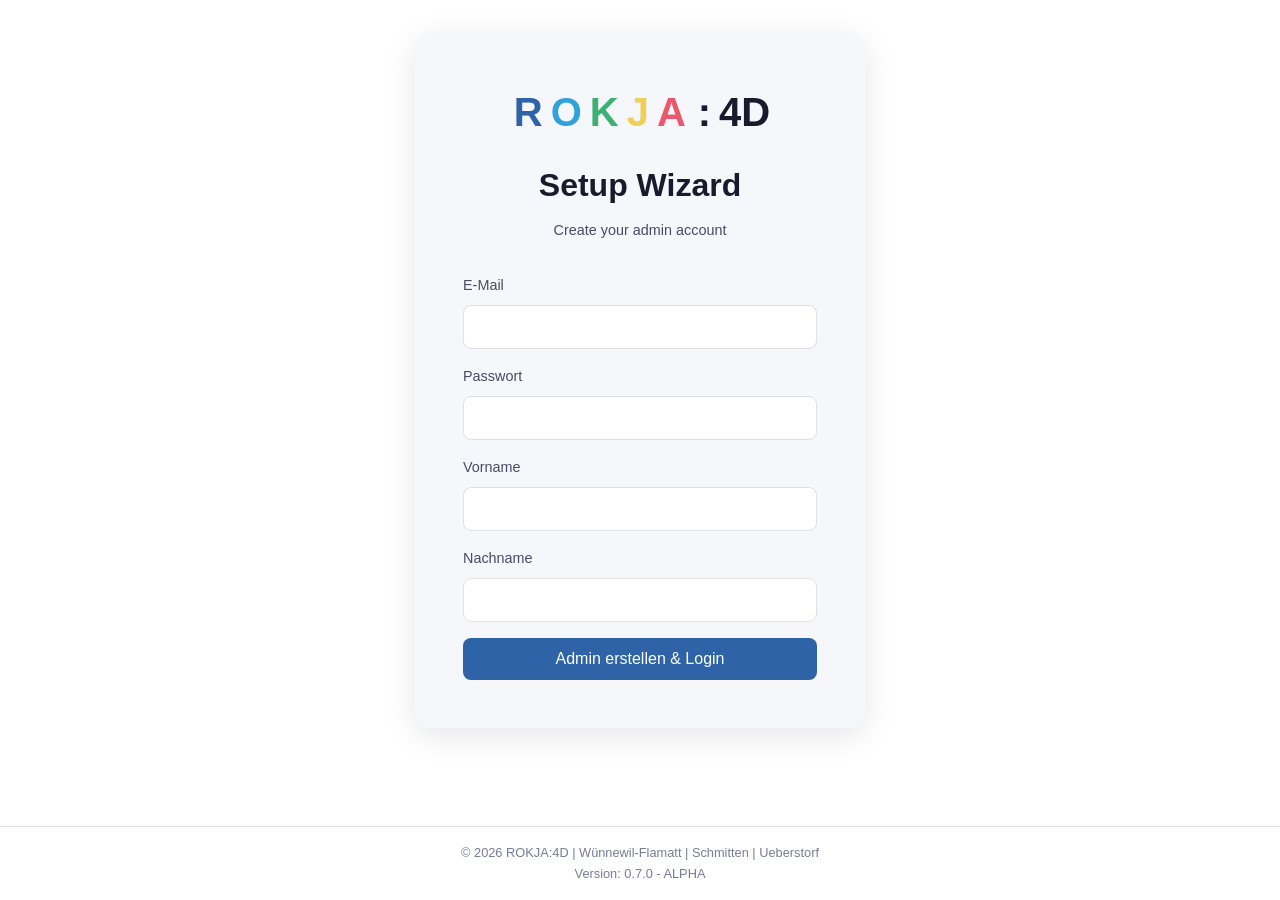
==== commit d9c69f64: "Automated build process" ====
--- a/index.html
+++ b/index.html
@@ -3,7 +3,7 @@
 <head>
     <meta charset="UTF-8">
     <meta name="viewport" content="width=device-width, initial-scale=1.0">
-    <title>Nexus 4D - Unter Entwicklung</title>
+    <title>Nexus 4D</title>
     <link rel="stylesheet" href="assets/css/styles.css">
     <!-- Favicon and Apple Touch Icons -->
     <link rel="icon" type="image/x-icon" href="/assets/favicon/favicon.ico">
@@ -31,29 +31,30 @@
     <link rel="msapplication-TileImage" href="/assets/favicon/ms-icon-150x150.png">
     <link rel="msapplication-TileImage" href="/assets/favicon/ms-icon-310x310.png">
     <link rel="msapplication-TileImage" href="/assets/favicon/ms-icon-70x70.png">
+    <link rel="stylesheet" href="https://cdn.jsdelivr.net/npm/bootstrap-icons@1.13.1/font/bootstrap-icons.min.css">
 
     <!-- HTML Meta Tags -->
-    <meta name="description" content="Seite im Moment in arbeit. Updates folgen.">
+    <meta name="description" content="JugendTeam WebTool der Rokja:4D">
 
     <!-- Open Graph Meta Tags -->
-    <meta property="og:url" content="https://nexus4d.liolp.ch/">
+    <meta property="og:url" content="https://nexus4d.liolp.ch">
     <meta property="og:type" content="website">
-    <meta property="og:title" content="Nexus 4D - Coming Soon">
-    <meta property="og:description" content="Seite im Moment in arbeit. Updates folgen.">
+    <meta property="og:title" content="Nexus 4D">
+    <meta property="og:description" content="JugendTeam WebTool der Rokja:4D">
     <meta property="og:image" content="https://nexus4d.liolp.ch/assets/img/openGraph.png"><!-- Load error, please check URL -->
 
     <!-- Twitter Meta Tags -->
     <meta name="twitter:card" content="summary_large_image">
     <meta property="twitter:domain" content="nexus4d.liolp.ch">
-    <meta property="twitter:url" content="https://nexus4d.liolp.ch/">
-    <meta name="twitter:title" content="Nexus 4D - Coming Soon">
-    <meta name="twitter:description" content="Seite im Moment in arbeit. Updates folgen.">
+    <meta property="twitter:url" content="https://nexus4d.liolp.ch">
+    <meta name="twitter:title" content="Nexus 4D">
+    <meta name="twitter:description" content="JugendTeam WebTool der Rokja:4D">
     <meta name="twitter:image" content="https://nexus4d.liolp.ch/assets/img/openGraph.png">
 </head>
 <body>
     <div id="app">
-        <!-- Under Construction Page -->
-        <div id="under-construction" class="page active">
+        <!-- Setup Wizard (shown if no admin exists) -->
+        <div id="setup-page" class="page">
             <div class="setup-container">
                 <div class="logo">
                     <span class="letter" style="--color: #2e63a8">R</span>
@@ -64,12 +65,101 @@
                     <span class="colon">:</span>
                     <span class="four-d">4D</span>
                 </div>
-                <h1>Unter Entwicklung</h1>
-                <p class="subtitle">Wir arbeiten gerade an der Verbesserung unserer Plattform.</p>
-                <div class="construction-message">
-                    <p>Die Website ist derzeit in der Entwicklung und nicht für den Zugriff verfügbar.</p>
-                    <p>Bitte besuchen Sie uns später wieder.</p>
-                </div>
+                <h1>Setup Wizard</h1>
+                <p class="subtitle">Create your admin account</p>
+                
+                <form id="setup-form" class="setup-form">
+                    <div class="form-group">
+                        <label for="admin-email">E-Mail</label>
+                        <input type="email" id="admin-email" name="email" required>
+                    </div>
+                    
+                    <div class="form-group">
+                        <label for="admin-password">Passwort</label>
+                        <input type="password" id="admin-password" name="password" required>
+                    </div>
+                    
+                    <div class="form-group">
+                        <label for="admin-firstname">Vorname</label>
+                        <input type="text" id="admin-firstname" name="first_name" required>
+                    </div>
+                    
+                    <div class="form-group">
+                        <label for="admin-lastname">Nachname</label>
+                        <input type="text" id="admin-lastname" name="last_name" required>
+                    </div>
+                    
+                    <div id="setup-error-message" class="error-message"></div>
+                    
+                    <button type="submit" class="btn-primary">Admin erstellen & Login</button>
+                </form>
+            </div>
+        </div>
+
+        <!-- Login Page -->
+        <div id="login-page" class="page active">
+            <div class="login-container">
+                <div class="logo">
+                    <span class="letter" style="--color: #2e63a8">R</span>
+                    <span class="letter" style="--color: #30a3db">O</span>
+                    <span class="letter" style="--color: #3eb074">K</span>
+                    <span class="letter" style="--color: #ecd057">J</span>
+                    <span class="letter" style="--color: #eb576b">A</span>
+                    <span class="colon">:</span>
+                    <span class="four-d">4D</span>
+                </div>
+                <!--<h1>Nexus 4D</h1>
+                <p class="subtitle">Regionale Offene Kinder- und Jugendarbeit</p>-->
+
+                <div class="alerts">
+                    <div class="alert alert-info">
+                        <span class="alert-icon"><i class="bi bi-code-slash"></i></span>
+                        <div class="alert-body">
+                        <strong>Unter Entwicklung</strong>
+                        Wir arbeiten gerade an der Verbesserung unserer Plattform.
+                        </div>
+                    </div><!--
+                    <div class="alert alert-success">
+                        <span class="alert-icon">✓</span>
+                        <div class="alert-body">
+                        <strong>Success</strong>
+                        Your profile was updated successfully.
+                        </div>
+                    </div>
+                    <div class="alert alert-warning">
+                        <span class="alert-icon">⚠</span>
+                        <div class="alert-body">
+                        <strong>Warning</strong>
+                        You have unsaved changes on this page.
+                        </div>
+                    </div>
+
+                    <input type="checkbox" id="dismiss-1" class="alert-dismiss-input">
+                    <div class="alert alert-error alert-dismissible">
+                        <span class="alert-icon">✕</span>
+                        <div class="alert-body">
+                        <strong>Error</strong>
+                        Failed to connect. Check your network.
+                        </div>
+                        <label for="dismiss-1" class="alert-close">✕</label>
+                    </div>-->
+                </div>
+                
+                <form id="login-form" class="login-form">
+                    <div class="form-group">
+                        <label for="email">E-Mail</label>
+                        <input type="email" id="email" name="email" required>
+                    </div>
+                    
+                    <div class="form-group">
+                        <label for="password">Passwort</label>
+                        <input type="password" id="password" name="password" required>
+                    </div>
+                    
+                    <div id="error-message" class="error-message"></div>
+                    
+                    <button type="submit" class="btn-primary">Anmelden</button>
+                </form>
                 
                 <div class="button-group">
                     <div class="theme-toggle">
@@ -77,6 +167,9 @@
                             <span id="theme-icon">☀</span>
                         </button>
                     </div>
+                    <div class="guest-button">
+                        <a href="/guest-review.html" class="btn-secondary">Feedback geben</a>
+                    </div>
                 </div>
                 
                 <div class="footer">
@@ -85,8 +178,48 @@
                 </div>
             </div>
         </div>
+
+        <!-- Setup Footer -->
+        <div class="setup-footer">
+            <p>© 2026 ROKJA:4D | Wünnewil-Flamatt | Schmitten | Ueberstorf</p>
+            <p id="version"></p>
+        </div>
+
+        <!-- Dashboard Container (hidden by default) -->
+        <div id="dashboard" class="dashboard hidden">
+            <header class="dashboard-header">
+                <div class="logo">
+                    <span class="letter" style="--color: #2e63a8">R</span>
+                    <span class="letter" style="--color: #30a3db">O</span>
+                    <span class="letter" style="--color: #3eb074">K</span>
+                    <span class="letter" style="--color: #ecd057">J</span>
+                    <span class="letter" style="--color: #eb576b">A</span>
+                    <span class="colon">:</span>
+                    <span class="four-d">4D</span>
+                </div>
+                <nav class="main-nav">
+                    <ul id="nav-menu"></ul>
+                </nav>
+                <div class="header-actions">
+                    <div class="user-info">
+                        <span id="user-name"></span>
+                        <span id="user-role" class="role-badge"></span>
+                    </div>
+                    <button type="button" id="logout-btn" class="btn-secondary">Abmelden</button>
+                </div>
+            </header>
+
+            <main class="dashboard-content">
+                <!-- Dynamic content will be loaded here -->
+                <div id="content-area"></div>
+            </main>
+            <div class="setup-footer">
+                <p>© 2026 ROKJA:4D | Wünnewil-Flamatt | Schmitten | Ueberstorf</p>
+                <p id="version"></p>
+            </div>
+        </div>
     </div>
 
     <script type="module" src="assets/js/main.js"></script>
 </body>
-</html>
+</html>
--- a/assets/css/styles.css
+++ b/assets/css/styles.css
@@ -1,2473 +1,2937 @@
-* {
-    margin: 0;
-    padding: 0;
-    box-sizing: border-box;
-}
-
-:root {
-    --primary-color: #2e63a8;
-    --primary-dark: #234c85;
-    --secondary-color: #30a3db;
-    --secondary-dark: #268ab8;
-    --accent-color: #3eb074;
-    
-    --bg-primary: #ffffff;
-    --bg-secondary: #f5f7fa;
-    --bg-tertiary: #e8edf2;
-    
-    --text-primary: #1a1a2e;
-    --text-secondary: #4a4a6a;
-    --text-tertiary: #7a7a9a;
-    
-    --border-color: #e0e0e0;
-    --shadow-color: rgba(0, 0, 0, 0.1);
-    
-    --status-yes: #3eb074;
-    --status-maybe: #ecd057;
-    --status-no: #eb576b;
-}
-
-body.dark-mode {
-    --primary-color: #4e7ec8;
-    --primary-dark: #3e63a8;
-    --secondary-color: #50b3eb;
-    --secondary-dark: #4093cb;
-    --accent-color: #5ec094;
-    
-    --bg-primary: #1a1a2e;
-    --bg-secondary: #252540;
-    --bg-tertiary: #303050;
-    
-    --text-primary: #f0f0f0;
-    --text-secondary: #d0d0d0;
-    --text-tertiary: #a0a0a0;
-    
-    --border-color: #303050;
-    --shadow-color: rgba(0, 0, 0, 0.3);
-}
-
-/* Pergament
-:root {
-    --primary-color: #6b4a2f;
-    --primary-dark: #4a321f;
-
-    --secondary-color: #a87932;
-    --secondary-dark: #805b25;
-
-    --accent-color: #657044;
-
-    --bg-primary: #f3e6c8;
-    --bg-secondary: #e8d7b2;
-    --bg-tertiary: #d8c39a;
-
-    --text-primary: #2f2418;
-    --text-secondary: #594734;
-    --text-tertiary: #806c52;
-
-    --border-color: #b9a078;
-    --shadow-color: rgba(55, 38, 20, 0.18);
-
-    --status-yes: #657044;
-    --status-maybe: #b58a3c;
-    --status-no: #8b3f32;
-}
-
-body.dark-mode {
-    --primary-color: #b18a55;
-    --primary-dark: #8b693f;
-
-    --secondary-color: #c29a50;
-    --secondary-dark: #9d7839;
-
-    --accent-color: #879263;
-
-    --bg-primary: #292016;
-    --bg-secondary: #382b1d;
-    --bg-tertiary: #493823;
-
-    --text-primary: #f0dfb8;
-    --text-secondary: #d1bd91;
-    --text-tertiary: #a9956f;
-
-    --border-color: #665238;
-    --shadow-color: rgba(0, 0, 0, 0.4);
-
-    --status-yes: #879263;
-    --status-maybe: #c09a52;
-    --status-no: #a65343;
-} */
-
-html {
-    font-size: 16px;
-    scroll-behavior: smooth;
-}
-
-body {
-    font-family: -apple-system, BlinkMacSystemFont, 'Segoe UI', Roboto, Oxygen, Ubuntu, Cantarell, sans-serif;
-    background-color: var(--bg-primary);
-    color: var(--text-primary);
-    line-height: 1.6;
-    min-height: 100vh;
-    transition: background-color 0.3s, color 0.3s;
-    overflow-x: hidden;
-}
-
-body.dashboard-active {
-    overflow: hidden;
-}
-
-.active {
-    display: block !important;
-}
-
-.hidden {
-    display: none !important;
-}
-
-/* Logo */
-.logo {
-    display: inline-flex;
-    align-items: baseline;
-    font-weight: bold;
-    font-size: 1.5rem;
-}
-
-.letter {
-    display: inline-block;
-    margin: 0 0.1em;
-    color: var(--color);
-}
-
-.colon {
-    margin: 0 0.2em;
-    color: var(--text-primary);
-}
-
-.four-d {
-    color: var(--text-primary);
-}
-
-/* Buttons */
-.btn-primary {
-    background-color: var(--primary-color);
-    color: white;
-    border: none;
-    padding: 0.75rem 1.5rem;
-    border-radius: 8px;
-    font-size: 1rem;
-    cursor: pointer;
-    transition: background-color 0.2s, transform 0.1s;
-    width: 100%;
-}
-
-.btn-primary:hover {
-    background-color: var(--primary-dark);
-}
-
-.btn-primary:active {
-    transform: scale(0.98);
-}
-
-.btn-secondary {
-    background-color: var(--bg-secondary);
-    color: var(--text-primary);
-    border: 1px solid var(--border-color);
-    padding: 0.5rem 1rem;
-    border-radius: 6px;
-    font-size: 0.9rem;
-    cursor: pointer;
-    transition: background-color 0.2s, border-color 0.2s;
-}
-
-.btn-secondary:hover {
-    background-color: var(--bg-tertiary);
-    border-color: var(--primary-color);
-}
-
-.btn-tertiary {
-    background-color: var(--primary-color);
-    color: white;
-    border: none;
-    padding: 0.75rem 1.5rem;
-    border-radius: 8px;
-    font-size: 1rem;
-    cursor: pointer;
-    transition: background-color 0.2s, transform 0.1s
-}
-
-.btn-tertiary:hover {
-    background-color: var(--primary-dark);
-}
-
-.btn-tertiary:active {
-    transform: scale(0.98);
-}
-
-
-/* Theme Toggle */
-.theme-toggle {
-    margin-top: 1rem;
-}
-
-#theme-toggle {
-    background: none;
-    border: 1px solid var(--border-color);
-    border-radius: 6px;
-    padding: 0.5rem;
-    cursor: pointer;
-    display: flex;
-    align-items: center;
-    justify-content: center;
-    transition: border-color 0.2s;
-}
-
-#theme-toggle:hover {
-    border-color: var(--primary-color);
-}
-
-#theme-icon {
-    font-size: 1.2rem;
-}
-
-/* Login Page */
-#login-page {
-    display: flex;
-    align-items: center;
-    justify-content: center;
-    min-height: 100vh;
-    padding: 2rem;
-}
-
-.login-container {
-    background-color: var(--bg-secondary);
-    padding: 3rem;
-    border-radius: 16px;
-    box-shadow: 0 8px 32px var(--shadow-color);
-    width: 100%;
-    max-width: 400px;
-    text-align: center;
-    margin: 0 auto;
-}
-
-.login-container .logo {
-    font-size: 2.5rem;
-    margin-bottom: 1rem;
-}
-
-.login-container h1 {
-    color: var(--text-primary);
-    font-size: 2rem;
-    margin-bottom: 0.5rem;
-}
-
-.subtitle {
-    color: var(--text-secondary);
-    font-size: 0.9rem;
-    margin-bottom: 2rem;
-}
-
-.login-form {
-    display: flex;
-    flex-direction: column;
-    gap: 1rem;
-    margin-bottom: 0;
-}
-
-.button-group {
-    display: flex;
-    gap: 1rem;
-    margin-top: 1rem;
-}
-
-.button-group .guest-button {
-    flex: 3;
-    margin: 0;
-    display: flex;
-    align-items: center;
-    justify-content: center;
-}
-
-.button-group .theme-toggle {
-    flex: 1;
-    margin: 0;
-    display: flex;
-    align-items: center;
-    justify-content: center;
-}
-
-.button-group .btn-secondary {
-    width: 100%;
-}
-
-.button-group #theme-toggle {
-    width: 100%;
-}
-
-.form-group {
-    display: flex;
-    flex-direction: column;
-    gap: 0.5rem;
-    text-align: left;
-}
-
-.form-group label {
-    font-size: 0.9rem;
-    font-weight: 500;
-    color: var(--text-secondary);
-}
-
-.form-group input {
-    padding: 0.75rem;
-    border: 1px solid var(--border-color);
-    border-radius: 8px;
-    font-size: 1rem;
-    background-color: var(--bg-primary);
-    color: var(--text-primary);
-    transition: border-color 0.2s, box-shadow 0.2s;
-}
-
-.form-group input:focus {
-    outline: none;
-    border-color: var(--primary-color);
-    box-shadow: 0 0 0 3px rgba(46, 99, 168, 0.1);
-}
-
-/* =========================================================
-   Modal
-   ========================================================= */
-
-.modal {
-    position: fixed;
-    inset: 0;
-
-    display: flex;
-    align-items: center;
-    justify-content: center;
-
-    padding: 1.5rem;
-
-    background: rgba(10, 15, 30, 0.42);
-
-    backdrop-filter: blur(8px);
-    -webkit-backdrop-filter: blur(8px);
-
-    z-index: 1000;
-
-    opacity: 0;
-    visibility: hidden;
-
-    transition:
-        opacity 0.25s ease,
-        visibility 0.25s ease;
-}
-
-.modal.open {
-    opacity: 1;
-    visibility: visible;
-}
-
-
-/* ---------- Modal Content ---------- */
-
-.modal-content {
-    position: relative;
-
-    width: 100%;
-    max-width: 560px;
-    max-height: 90vh;
-
-    overflow-y: auto;
-
-    padding: 2rem;
-
-    background: var(--glass-bg-strong);
-
-    border: 1px solid var(--glass-border);
-    border-radius: 22px;
-
-    box-shadow:
-        0 25px 70px rgba(0, 0, 0, 0.20),
-        var(--glass-inset);
-
-    backdrop-filter: blur(18px) saturate(120%);
-    -webkit-backdrop-filter: blur(18px) saturate(120%);
-
-    transform: translateY(10px) scale(0.98);
-
-    transition:
-        transform 0.25s ease,
-        opacity 0.25s ease;
-}
-
-.modal.open .modal-content {
-    transform: translateY(0) scale(1);
-}
-
-
-/* ---------- Header ---------- */
-
-.modal-header {
-    display: flex;
-    align-items: center;
-    justify-content: space-between;
-
-    margin-bottom: 1.75rem;
-    padding-bottom: 1rem;
-
-    border-bottom: 1px solid rgba(255, 255, 255, 0.16);
-}
-
-.modal-title {
-    margin: 0;
-
-    color: var(--text-primary);
-
-    font-size: 1.35rem;
-    font-weight: 650;
-}
-
-
-/* ---------- Close Button ---------- */
-
-.modal-close {
-    width: 36px;
-    height: 36px;
-
-    display: flex;
-    align-items: center;
-    justify-content: center;
-
-    padding: 0;
-
-    background: rgba(255, 255, 255, 0.10);
-
-    border: 1px solid rgba(255, 255, 255, 0.16);
-    border-radius: 10px;
-
-    color: var(--text-tertiary);
-
-    font-size: 1.4rem;
-    line-height: 1;
-
-    cursor: pointer;
-
-    transition:
-        background 0.2s ease,
-        color 0.2s ease,
-        transform 0.2s ease;
-}
-
-.modal-close:hover {
-    background: rgba(235, 87, 107, 0.14);
-    color: var(--status-no);
-
-    transform: scale(1.05);
-}
-
-
-/* =========================================================
-   Modal Form
-   ========================================================= */
-
-.modal form {
-    display: flex;
-    flex-direction: column;
-    gap: 1rem;
-}
-
-
-/* ---------- Rows ---------- */
-
-.modal .form-row {
-    display: grid;
-
-    grid-template-columns: repeat(2, minmax(0, 1fr));
-
-    gap: 1rem;
-
-    margin: 0;
-}
-
-
-/*
-   Email + Password sollen volle Breite bekommen.
-*/
-.modal .form-group-full {
-    grid-column: 1 / -1;
-}
-
-
-/*
-   Alle direkten Divs im Modal werden als Form-Groups behandelt.
-*/
-.modal .form-row > div {
-    display: flex;
-    flex-direction: column;
-
-    gap: 0.45rem;
-
-    min-width: 0;
-}
-
-
-/* ---------- Labels ---------- */
-
-.modal label {
-    display: block;
-
-    color: var(--text-secondary);
-
-    font-size: 0.88rem;
-    font-weight: 550;
-}
-
-
-/* =========================================================
-   Inputs + Select
-   ========================================================= */
-
-.modal input,
-.modal select {
-    width: 100%;
-    min-height: 46px;
-
-    padding: 0.7rem 0.85rem;
-
-    background: rgba(255, 255, 255, 0.13);
-
-    border: 1px solid rgba(255, 255, 255, 0.30);
-    border-radius: 10px;
-
-    color: var(--text-primary);
-
-    font-family: inherit;
-    font-size: 0.95rem;
-
-    outline: none;
-
-    backdrop-filter: blur(6px);
-    -webkit-backdrop-filter: blur(6px);
-
-    box-shadow:
-        inset 0 1px 0 rgba(255, 255, 255, 0.16),
-        0 2px 8px rgba(46, 99, 168, 0.04);
-
-    transition:
-        background 0.2s ease,
-        border-color 0.2s ease,
-        box-shadow 0.2s ease;
-}
-
-
-/* ---------- Focus ---------- */
-
-.modal input:focus,
-.modal select:focus {
-    background: rgba(255, 255, 255, 0.25);
-
-    border-color: var(--primary-color);
-
-    box-shadow:
-        0 0 0 3px rgba(46, 99, 168, 0.10),
-        inset 0 1px 0 rgba(255, 255, 255, 0.22);
-}
-
-
-/* ---------- Placeholder ---------- */
-
-.modal input::placeholder {
-    color: var(--text-tertiary);
-}
-
-
-/* ---------- Select ---------- */
-
-.modal select {
-    cursor: pointer;
-}
-
-.modal select option {
-    background: var(--bg-secondary);
-    color: var(--text-primary);
-}
-
-
-/* =========================================================
-   Submit
-   ========================================================= */
-
-.modal .form-row:last-child {
-    display: block;
-
-    margin-top: 0.5rem;
-    padding-top: 1rem;
-
-    border-top: 1px solid rgba(255, 255, 255, 0.12);
-}
-
-.modal .btn-primary {
-    width: 100%;
-}
-
-
-/* =========================================================
-   Dark Mode
-   ========================================================= */
-
-body.dark-mode .modal {
-    background: rgba(0, 0, 0, 0.52);
-}
-
-body.dark-mode .modal-content {
-    background: var(--glass-bg-strong);
-
-    box-shadow:
-        0 25px 70px rgba(0, 0, 0, 0.50),
-        var(--glass-inset);
-}
-
-body.dark-mode .modal input,
-body.dark-mode .modal select {
-    background: rgba(20, 24, 42, 0.42);
-
-    border-color: rgba(255, 255, 255, 0.10);
-}
-
-body.dark-mode .modal input:focus,
-body.dark-mode .modal select:focus {
-    background: rgba(20, 24, 42, 0.58);
-}
-
-
-/* =========================================================
-   Mobile
-   ========================================================= */
-
-@media (max-width: 600px) {
-
-    .modal {
-        padding: 1rem;
-    }
-
-    .modal-content {
-        max-width: 100%;
-
-        padding: 1.4rem;
-
-        border-radius: 18px;
-    }
-
-    .modal .form-row {
-        grid-template-columns: 1fr;
-    }
-
-    .modal .form-group-full {
-        grid-column: auto;
-    }
-
-    .modal-title {
-        font-size: 1.2rem;
-    }
-}
-
-.stars input[type="radio"]:checked ~ label.star {
-    color: #ffd700;
-}
-
-body.dark-mode .stars label.star {
-    color: var(--bg-tertiary);
-}
-
-body.dark-mode .stars label.star:hover,
-body.dark-mode .stars label.star:hover ~ label.star,
-body.dark-mode .stars input[type="radio"]:checked ~ label.star {
-    color: #ffd700;
-}
-
-body.dark-mode .error-message {
-    background-color: rgba(235, 87, 107, 0.2);
-    border-color: var(--status-no);
-    color: #ffb3c1;
-}
-
-.error-message {
-    padding: 0.75rem;
-    background-color: rgba(235, 87, 107, 0.1);
-    border: 1px solid var(--status-no);
-    border-radius: 8px;
-    color: var(--status-no);
-    font-size: 0.9rem;
-    display: none;
-}
-
-.error-message.visible {
-    display: block;
-}
-
-.footer {
-    margin-top: 2rem;
-    padding-top: 1.5rem;
-    border-top: 1px solid var(--border-color);
-}
-
-.footer p {
-    color: var(--text-tertiary);
-    font-size: 0.8rem;
-}
-
-/* Dashboard */
-.dashboard {
-    height: 100vh;
-    min-height: 0;
-    display: flex;
-    flex-direction: column;
-}
-
-.dashboard-header {
-    background-color: var(--bg-secondary);
-    border-bottom: 1px solid var(--border-color);
-    padding: 1rem 2rem;
-    display: flex;
-    align-items: center;
-    justify-content: space-between;
-    box-shadow: 0 2px 8px var(--shadow-color);   
-    flex: 0 0 auto;
-}
-
-.dashboard-header .logo {
-    font-size: 1.25rem;
-}
-
-.main-nav ul {
-    display: flex;
-    list-style: none;
-    gap: 0.5rem;
-    margin-left: 3rem;
-}
-
-.nav-item {
-    padding: 0.5rem 1rem;
-    border-radius: 6px;
-    cursor: pointer;
-    transition: background-color 0.2s, color 0.2s;
-    font-size: 0.9rem;
-    color: var(--text-secondary);
-}
-
-.nav-item:hover {
-    background-color: var(--bg-tertiary);
-    color: var(--primary-color);
-}
-
-.nav-item.active {
-    background-color: var(--primary-color);
-    color: white;
-}
-
-.header-actions {
-    display: flex;
-    align-items: center;
-    gap: 1rem;
-}
-
-.user-info {
-    display: flex;
-    flex-direction: column;
-    align-items: flex-end;
-}
-
-#user-name {
-    font-weight: 500;
-    font-size: 0.9rem;
-}
-
-.role-badge {
-    font-size: 0.75rem;
-    padding: 0.25rem 0.5rem;
-    border-radius: 4px;
-    background-color: var(--bg-tertiary);
-    color: var(--text-secondary);
-}
-
-.role-admin {
-    background-color: rgba(235, 87, 107, 0.2);
-    color: var(--status-no);
-}
-
-.role-boss {
-    background-color: rgba(46, 99, 168, 0.2);
-    color: var(--primary-color);
-}
-
-.role-member {
-    background-color: rgba(62, 176, 116, 0.2);
-    color: var(--status-yes);
-}
-
-/* Dashboard Content */
-.dashboard-content {
-    flex: 1 1 auto;
-    min-height: 0;
-    padding: 2rem;
-    overflow-y: auto;
-    overflow-x: hidden;
-    -webkit-overflow-scrolling: touch;
-}
-
-.page-title {
-    font-size: 1.5rem;
-    margin-bottom: 2rem;
-    color: var(--text-primary);
-}
-
-/* Cards */
-.card {
-    background-color: var(--bg-secondary);
-    border-radius: 12px;
-    padding: 1.5rem;
-    margin-bottom: 1.5rem;
-    border: 1px solid var(--border-color);
-    transition: border-color 0.2s, box-shadow 0.2s;
-}
-
-.card:hover {
-    border-color: var(--primary-color);
-    box-shadow: 0 4px 16px var(--shadow-color);
-}
-
-.cardContentCenter {
-    background-color: var(--bg-secondary);
-    border-radius: 12px;
-    padding: 3rem;
-    margin-bottom: 3rem;
-    border: 1px solid var(--border-color);
-    transition: border-color 0.2s, box-shadow 0.2s;
-    display: flex;
-    justify-content: center;
-}
-
-.cardContentCenter:hover {
-    border-color: var(--primary-color);
-    box-shadow: 0 4px 16px var(--shadow-color);
-}
-
-.card-header {
-    display: flex;
-    justify-content: space-between;
-    align-items: center;
-    margin-bottom: 1rem;
-    padding-bottom: 1rem;
-    border-bottom: 1px solid var(--border-color);
-}
-
-.card-sub-btn {
-    margin-bottom: 0.5rem;
-    padding-bottom: 0.5rem;
-}
-
-.card-title {
-    font-size: 1.25rem;
-    font-weight: 600;
-    color: var(--text-primary);
-}
-
-.card-actions {
-    display: flex;
-    gap: 0.5rem;
-}
-
-/* Tables */
-.table-container {
-    overflow-x: auto;
-}
-
-table {
-    width: 100%;
-    border-collapse: collapse;
-    font-size: 0.9rem;
-}
-
-th, td {
-    padding: 0.75rem 1rem;
-    text-align: left;
-    border-bottom: 1px solid var(--border-color);
-}
-
-th {
-    background-color: var(--bg-tertiary);
-    font-weight: 600;
-    color: var(--text-secondary);
-}
-
-tr:hover {
-    background-color: var(--bg-tertiary);
-}
-
-/* Stats Grid */
-.stats-grid {
-    display: grid;
-    grid-template-columns: repeat(auto-fit, minmax(200px, 1fr));
-    gap: 1.5rem;
-}
-
-.stat-card {
-    background-color: var(--bg-secondary);
-    padding: 2rem;
-    border-radius: 12px;
-    text-align: center;
-    border: 1px solid var(--border-color);
-    margin-bottom: 1.5rem
-}
-
-.stat-value {
-    font-size: 2rem;
-    font-weight: bold;
-    color: var(--primary-color);
-    margin-bottom: 0.5rem;
-}
-
-.stat-label {
-    color: var(--text-secondary);
-    font-size: 0.9rem;
-}
-
-/* Event Participation Status */
-.status-yes {
-    background-color: rgba(62, 176, 116, 0.2);
-    color: var(--status-yes);
-    padding: 0.25rem 0.75rem;
-    border-radius: 4px;
-    font-size: 0.8rem;
-    font-weight: 500;
-}
-
-.status-maybe {
-    background-color: rgba(236, 208, 87, 0.2);
-    color: var(--status-maybe);
-    padding: 0.25rem 0.75rem;
-    border-radius: 4px;
-    font-size: 0.8rem;
-    font-weight: 500;
-}
-
-.status-no {
-    background-color: rgba(235, 87, 107, 0.2);
-    color: var(--status-no);
-    padding: 0.25rem 0.75rem;
-    border-radius: 4px;
-    font-size: 0.8rem;
-    font-weight: 500;
-}
-
-/* Forms */
-.form-section {
-    background-color: var(--bg-secondary);
-    padding: 1.5rem;
-    border-radius: 12px;
-    margin-bottom: 1.5rem;
-}
-
-.form-row {
-    display: grid;
-    grid-template-columns: repeat(auto-fit, minmax(200px, 1fr));
-    gap: 1rem;
-    margin-bottom: 1rem;
-}
-
-.form-group-full {
-    grid-column: 1 / -1;
-}
-
-textarea {
-    width: 100%;
-    min-height: 100px;
-    padding: 0.75rem;
-    border: 1px solid var(--border-color);
-    border-radius: 8px;
-    font-size: 1rem;
-    font-family: inherit;
-    background-color: var(--bg-primary);
-    color: var(--text-primary);
-    resize: vertical;
-}
-
-textarea:focus {
-    outline: none;
-    border-color: var(--primary-color);
-}
-
-/* Empty State */
-.empty-state {
-    text-align: center;
-    padding: 3rem;
-    color: var(--text-tertiary);
-}
-
-.empty-state-icon {
-    font-size: 3rem;
-    margin-bottom: 1rem;
-    opacity: 0.5;
-}
-
-/* Responsive */
-@media (max-width: 768px) {
-    .dashboard-header {
-        flex-direction: column;
-        gap: 1rem;
-        padding: 1rem;
-    }
-    
-    .main-nav ul {
-        margin-left: 0;
-        flex-wrap: wrap;
-        justify-content: center;
-    }
-    
-    .login-container {
-        padding: 2rem;
-    }
-    
-    .login-container .logo {
-        font-size: 2rem;
-    }
-}
-
-/* Setup Wizard */
-#setup-page {
-    display: flex;
-    align-items: center;
-    justify-content: center;
-    min-height: 100vh;
-    padding: 2rem;
-}
-
-.setup-container {
-    background-color: var(--bg-secondary);
-    padding: 3rem;
-    border-radius: 16px;
-    box-shadow: 0 8px 32px var(--shadow-color);
-    width: 100%;
-    max-width: 450px;
-    text-align: center;
-    margin: 0 auto;
-}
-
-.setup-container .logo {
-    font-size: 2.5rem;
-    margin-bottom: 1rem;
-}
-
-.setup-container h1 {
-    color: var(--text-primary);
-    font-size: 2rem;
-    margin-bottom: 0.5rem;
-}
-
-.setup-footer {
-    position: fixed;
-    bottom: 0;
-    width: 100%;
-    text-align: center;
-    align-items: center;
-    padding: 1rem;
-    background-color: var(--bg-primary);
-    border-top: 1px solid var(--border-color);
-    z-index: 9999;
-}
-
-.setup-footer p {
-    color: var(--text-tertiary);
-    font-size: 0.8rem;
-}
-
-.setup-form {
-    display: flex;
-    flex-direction: column;
-    gap: 1rem;
-}
-
-/* Guest Review Styles */
-.guest-review-form {
-    max-width: 600px;
-    margin: 0 auto;
-}
-
-.rating-group {
-    display: flex;
-    gap: 1rem;
-    margin-bottom: 1rem;
-}
-
-.rating-label {
-    flex: 1;
-    text-align: center;
-    padding: 1rem;
-    background-color: var(--bg-tertiary);
-    border-radius: 8px;
-    cursor: pointer;
-    transition: background-color 0.2s;
-}
-
-.rating-label:hover {
-    background-color: var(--primary-color);
-    color: white;
-}
-
-.rating-label input {
-    display: none;
-}
-
-.rating-label.selected {
-    background-color: var(--primary-color);
-    color: white;
-}
-
-.rating-label span {
-    font-size: 1.5rem;
-    display: block;
-}
-
-.rating-label small {
-    display: block;
-    font-size: 0.8rem;
-    margin-top: 0.5rem;
-}
-
-.stars {
-    display: flex;
-    flex-direction: row-reverse;
-    align-items: center;
-    gap: 0.25rem;
-}
-
-.stars input[type="radio"] {
-    display: none;
-}
-
-.stars label.star {
-    cursor: pointer;
-    font-size: 2.5rem;
-    color: var(--bg-tertiary);
-    transition: color 0.2s, transform 0.2s;
-    line-height: 1;
-}
-
-.stars label.star:hover,
-.stars label.star:hover ~ label.star {
-    color: #ffd700;
-    transform: scale(1.1);
-}
-
-.stars input[type="radio"]:checked ~ label.star {
-    color: #ffd700;
-}
-
-.stars input[type="radio"]:checked ~ label.star:hover,
-.stars input[type="radio"]:checked ~ label.star:hover ~ label.star {
-    color: #ffd700;
-}
-
-.rating-title {
-    display: block;
-    margin-bottom: 0.75rem;
-    font-weight: 500;
-    font-size: 0.95rem;
-    color: var(--text-secondary);
-}
-
-/* Modal */
-.modal {
-    position: fixed;
-    top: 0;
-    left: 0;
-    right: 0;
-    bottom: 0;
-    background-color: rgba(0, 0, 0, 0.5);
-    display: flex;
-    align-items: center;
-    justify-content: center;
-    z-index: 1000;
-    opacity: 0;
-    visibility: hidden;
-    transition: opacity 0.3s, visibility 0.3s;
-}
-
-.modal.open {
-    opacity: 1;
-    visibility: visible;
-}
-
-.modal-content {
-    background-color: var(--bg-secondary);
-    padding: 2rem;
-    border-radius: 16px;
-    max-width: 500px;
-    width: 90%;
-    max-height: 90vh;
-    overflow-y: auto;
-    position: relative;
-}
-
-.modal-header {
-    display: flex;
-    justify-content: space-between;
-    align-items: center;
-    margin-bottom: 1.5rem;
-}
-
-.modal-title {
-    font-size: 1.25rem;
-    font-weight: 600;
-    color: var(--text-primary);
-}
-
-.modal-close {
-    background: none;
-    border: none;
-    font-size: 1.5rem;
-    cursor: pointer;
-    color: var(--text-tertiary);
-    padding: 0.25rem;
-}
-
-.modal-close:hover {
-    color: var(--text-primary);
-}
-
-/* Loading Spinner */
-.loading-spinner {
-    display: flex;
-    align-items: center;
-    justify-content: center;
-    padding: 3rem;
-}
-
-.spinner {
-    width: 40px;
-    height: 40px;
-    border: 4px solid var(--border-color);
-    border-top-color: var(--primary-color);
-    border-radius: 50%;
-    animation: spin 1s linear infinite;
-}
-
-@keyframes spin {
-    to { transform: rotate(360deg); }
-}
-
-/* =========================================================
-   ROKJA:4D – Glassmorphism Theme
-   Ergänzung zum bestehenden CSS
-   Kein SVG, kein JavaScript nötig
-   ========================================================= */
-
-/* ---------- Theme Variables ---------- */
-
-:root {
-    --glass-bg: rgba(235, 242, 250, 0.78);
-    --glass-bg-strong: rgba(255, 255, 255, 0.62);
-    --glass-border: rgba(255, 255, 255, 0.58);
-    --glass-highlight: rgba(255, 255, 255, 0.68);
-    --glass-shadow:
-        0 14px 36px rgba(46, 99, 168, 0.08),
-        0 3px 12px rgba(0, 0, 0, 0.04);
-    --glass-inset:
-        inset 0 1px 0 rgba(255, 255, 255, 0.68);
-
-    --page-gradient:
-        radial-gradient(circle at 15% 20%, rgba(48, 163, 219, 0.12), transparent 32%),
-        radial-gradient(circle at 85% 75%, rgba(62, 176, 116, 0.09), transparent 32%),
-        radial-gradient(circle at 70% 15%, rgba(236, 208, 87, 0.07), transparent 25%),
-        #f1f5f9;
-}
-
-body.dark-mode {
-    --glass-bg: rgba(30, 35, 55, 0.38);
-    --glass-bg-strong: rgba(37, 37, 64, 0.48);
-    --glass-border: rgba(255, 255, 255, 0.09);
-    --glass-highlight: rgba(255, 255, 255, 0.06);
-    --glass-shadow:
-        0 12px 40px rgba(0, 0, 0, 0.35),
-        0 3px 14px rgba(0, 0, 0, 0.20);
-    --glass-inset:
-        inset 0 1px 0 rgba(255, 255, 255, 0.06);
-
-    --page-gradient:
-        radial-gradient(circle at 15% 20%, rgba(78, 126, 200, 0.22), transparent 32%),
-        radial-gradient(circle at 85% 75%, rgba(94, 192, 148, 0.14), transparent 32%),
-        radial-gradient(circle at 70% 15%, rgba(236, 208, 87, 0.08), transparent 25%),
-        var(--bg-primary);
-}
-
-
-/* ---------- Global Background ---------- */
-
-body {
-    background: var(--page-gradient);
-    background-attachment: fixed;
-}
-
-#login-page,
-#setup-page {
-    position: relative;
-    overflow: hidden;
-    background: var(--page-gradient);
-    background-attachment: fixed;
-}
-
-#under-construction {
-    position: relative;
-    overflow: visible;
-    background: var(--page-gradient);
-    background-attachment: fixed;
-}
-
-
-/* ---------- Ambient Light ---------- */
-
-#login-page::before,
-#setup-page::before,
-#under-construction::before,
-.dashboard::before {
-    content: "";
-    position: fixed;
-    width: 420px;
-    height: 420px;
-    top: -180px;
-    left: -120px;
-    border-radius: 50%;
-    background: rgba(46, 99, 168, 0.10);
-    filter: blur(90px);
-    pointer-events: none;
-    z-index: 0;
-}
-
-#login-page::after,
-#setup-page::after,
-#under-construction::after,
-.dashboard::after {
-    content: "";
-    position: fixed;
-    width: 380px;
-    height: 380px;
-    right: -120px;
-    bottom: -160px;
-    border-radius: 50%;
-    background: rgba(235, 87, 107, 0.08);
-    filter: blur(90px);
-    pointer-events: none;
-    z-index: 0;
-}
-
-body.dark-mode #login-page::before,
-body.dark-mode #setup-page::before,
-body.dark-mode #under-construction::before,
-body.dark-mode .dashboard::before {
-    background: rgba(78, 126, 200, 0.20);
-}
-
-body.dark-mode #login-page::after,
-body.dark-mode #setup-page::after,
-body.dark-mode #under-construction::after,
-body.dark-mode .dashboard::after {
-    background: rgba(235, 87, 107, 0.10);
-}
-
-
-/* ---------- Main Glass Containers ---------- */
-
-.login-container,
-.setup-container,
-.card,
-.cardContentCenter,
-.stat-card,
-.form-section,
-.modal-content,
-.dashboard-header {
-    background: var(--glass-bg);
-    border: 1px solid var(--glass-border);
-    backdrop-filter: blur(14px) saturate(115%);
-    -webkit-backdrop-filter: blur(14px) saturate(115%);
-    box-shadow: var(--glass-shadow), var(--glass-inset);
-}
-
-
-/* ---------- Login ---------- */
-
-.login-container {
-    position: relative;
-    z-index: 1;
-    border-radius: 24px;
-    transition:
-        background 0.3s ease,
-        border-color 0.3s ease,
-        box-shadow 0.3s ease,
-        transform 0.3s ease;
-}
-
-.login-container:hover {
-    box-shadow:
-        0 24px 60px rgba(46, 99, 168, 0.15),
-        0 5px 18px rgba(0, 0, 0, 0.07),
-        var(--glass-inset);
-}
-
-
-/* ---------- Setup / Under Construction ---------- */
-
-#setup-page,
-#under-construction {
-    padding: 2rem;
-    position: relative;
-    z-index: 0;
-}
-
-.setup-container {
-    position: relative;
-    z-index: 1;
-    border-radius: 24px;
-    transition:
-        background 0.3s ease,
-        border-color 0.3s ease,
-        box-shadow 0.3s ease,
-        transform 0.3s ease;
-}
-
-.setup-container:hover {
-    box-shadow:
-        0 24px 60px rgba(46, 99, 168, 0.15),
-        0 5px 18px rgba(0, 0, 0, 0.07),
-        var(--glass-inset);
-}
-
-
-/* ---------- Dashboard ---------- */
-
-.dashboard {
-    position: relative;
-    min-height: 100vh;
-    background: var(--page-gradient);
-    background-attachment: fixed;
-}
-
-.dashboard-header {
-    position: relative;
-    z-index: 2;
-    background: var(--glass-bg-strong);
-    border-radius: 0 0 20px 20px;
-    box-shadow:
-        0 10px 35px rgba(46, 99, 168, 0.08),
-        var(--glass-inset);
-}
-
-.dashboard-content {
-    position: relative;
-    z-index: 1;
-}
-
-
-/* ---------- Cards ---------- */
-
-.card,
-.cardContentCenter,
-.stat-card,
-.form-section {
-    border-radius: 18px;
-    transition:
-        background 0.3s ease,
-        border-color 0.3s ease,
-        box-shadow 0.3s ease,
-        transform 0.2s ease;
-}
-
-.card:hover,
-.cardContentCenter:hover,
-.stat-card:hover,
-.form-section:hover {
-    border-color: rgba(255, 255, 255, 0.75);
-    box-shadow:
-        0 16px 40px rgba(46, 99, 168, 0.13),
-        var(--glass-inset);
-}
-
-body.dark-mode .card:hover,
-body.dark-mode .cardContentCenter:hover,
-body.dark-mode .stat-card:hover,
-body.dark-mode .form-section:hover {
-    border-color: rgba(255, 255, 255, 0.18);
-    box-shadow:
-        0 16px 40px rgba(0, 0, 0, 0.32),
-        var(--glass-inset);
-}
-
-
-/* ---------- Card Header ---------- */
-
-.card-header {
-    border-bottom-color: rgba(255, 255, 255, 0.15);
-}
-
-body.dark-mode .card-header {
-    border-bottom-color: rgba(255, 255, 255, 0.06);
-}
-
-
-/* ---------- Inputs / Textarea ---------- */
-
-.form-group input,
-textarea {
-    background: rgba(255, 255, 255, 0.13);
-    border-color: rgba(255, 255, 255, 0.38);
-    backdrop-filter: blur(6px) saturate(110%);
-    -webkit-backdrop-filter: blur(6px) saturate(110%);
-    box-shadow:
-        inset 0 1px 0 rgba(255, 255, 255, 0.18),
-        0 2px 8px rgba(46, 99, 168, 0.04);
-    transition:
-        background 0.2s ease,
-        border-color 0.2s ease,
-        box-shadow 0.2s ease;
-}
-
-.form-group input:focus,
-textarea:focus {
-    background: rgba(255, 255, 255, 0.42);
-    border-color: var(--primary-color);
-    box-shadow:
-        0 0 0 3px rgba(46, 99, 168, 0.10),
-        inset 0 1px 0 rgba(255, 255, 255, 0.38);
-}
-
-body.dark-mode .form-group input,
-body.dark-mode textarea {
-    background: rgba(20, 24, 42, 0.38);
-    border-color: rgba(255, 255, 255, 0.09);
-    box-shadow:
-        inset 0 1px 0 rgba(255, 255, 255, 0.06),
-        0 2px 10px rgba(0, 0, 0, 0.12);
-}
-
-body.dark-mode .form-group input:focus,
-body.dark-mode textarea:focus {
-    background: rgba(20, 24, 42, 0.50);
-}
-
-
-/* ---------- Buttons ---------- */
-
-.btn-primary {
-    border: 1px solid rgba(255, 255, 255, 0.15);
-    border-radius: 12px;
-    box-shadow:
-        0 6px 18px rgba(46, 99, 168, 0.20),
-        inset 0 1px 0 rgba(255, 255, 255, 0.13);
-}
-
-.btn-primary:hover {
-    box-shadow:
-        0 9px 24px rgba(46, 99, 168, 0.25),
-        inset 0 1px 0 rgba(255, 255, 255, 0.18);
-    transform: translateY(-1px);
-}
-
-.btn-secondary {
-    background: rgba(255, 255, 255, 0.17);
-    border-color: rgba(255, 255, 255, 0.38);
-    border-radius: 10px;
-    backdrop-filter: blur(12px);
-    -webkit-backdrop-filter: blur(12px);
-    box-shadow: inset 0 1px 0 rgba(255, 255, 255, 0.18);
-}
-
-.btn-secondary:hover {
-    background: rgba(255, 255, 255, 0.38);
-    border-color: var(--primary-color);
-}
-
-.btn-tertiary {
-    border: 1px solid rgba(255, 255, 255, 0.15);
-    border-radius: 12px;
-    box-shadow:
-        0 6px 18px rgba(46, 99, 168, 0.20),
-        inset 0 1px 0 rgba(255, 255, 255, 0.13);
-}
-
-.btn-tertiary:hover {
-    box-shadow:
-        0 9px 24px rgba(46, 99, 168, 0.25),
-        inset 0 1px 0 rgba(255, 255, 255, 0.18);
-    transform: translateY(-1px);
-}
-
-
-body.dark-mode .btn-secondary {
-    background: rgba(255, 255, 255, 0.06);
-    border-color: rgba(255, 255, 255, 0.09);
-    box-shadow: inset 0 1px 0 rgba(255, 255, 255, 0.07);
-}
-
-body.dark-mode .btn-secondary:hover {
-    background: rgba(255, 255, 255, 0.10);
-}
-
-/* ---------- Theme Toggle ---------- */
-
-#theme-toggle {
-    background: rgba(255, 255, 255, 0.18);
-    border-color: rgba(255, 255, 255, 0.60);
-    border-radius: 12px;
-    backdrop-filter: blur(6px) saturate(115%);
-    -webkit-backdrop-filter: blur(6px) saturate(115%);
-    box-shadow:
-        inset 0 1px 0 rgba(255, 255, 255, 0.38),
-        0 4px 14px rgba(46, 99, 168, 0.08);
-}
-
-#theme-toggle:hover {
-    background: rgba(255, 255, 255, 0.26);
-    border-color: var(--primary-color);
-    transform: translateY(-1px);
-}
-
-body.dark-mode #theme-toggle {
-    background: rgba(255, 255, 255, 0.06);
-    border-color: rgba(255, 255, 255, 0.09);
-    box-shadow:
-        inset 0 1px 0 rgba(255, 255, 255, 0.07),
-        0 4px 14px rgba(0, 0, 0, 0.15);
-}
-
-body.dark-mode #theme-toggle:hover {
-    background: rgba(255, 255, 255, 0.10);
-}
-
-
-/* ---------- Navigation ---------- */
-
-.nav-item {
-    border: 1px solid transparent;
-    transition:
-        background 0.2s ease,
-        color 0.2s ease,
-        border-color 0.2s ease,
-        transform 0.2s ease;
-}
-
-.nav-item:hover {
-    background: rgba(255, 255, 255, 0.17);
-    border-color: rgba(255, 255, 255, 0.26);
-    backdrop-filter: blur(7px);
-    -webkit-backdrop-filter: blur(7px);
-}
-
-.nav-item.active {
-    box-shadow:
-        0 5px 16px rgba(46, 99, 168, 0.18),
-        inset 0 1px 0 rgba(255, 255, 255, 0.13);
-}
-
-
-/* ---------- Role Badges ---------- */
-
-.role-badge {
-    background: rgba(255, 255, 255, 0.15);
-    border: 1px solid rgba(255, 255, 255, 0.15);
-    backdrop-filter: blur(7px);
-    -webkit-backdrop-filter: blur(7px);
-}
-
-body.dark-mode .role-badge {
-    background: rgba(255, 255, 255, 0.06);
-    border-color: rgba(255, 255, 255, 0.06);
-}
-
-
-/* ---------- Tables ---------- */
-
-th {
-    background: rgba(255, 255, 255, 0.15);
-    backdrop-filter: blur(7px);
-    -webkit-backdrop-filter: blur(7px);
-}
-
-tr:hover {
-    background: rgba(255, 255, 255, 0.10);
-}
-
-body.dark-mode th {
-    background: rgba(255, 255, 255, 0.05);
-}
-
-body.dark-mode tr:hover {
-    background: rgba(255, 255, 255, 0.04);
-}
-
-th,
-td {
-    border-bottom-color: rgba(255, 255, 255, 0.18);
-}
-
-body.dark-mode th,
-body.dark-mode td {
-    border-bottom-color: rgba(255, 255, 255, 0.07);
-}
-
-
-/* ---------- Status Pills ---------- */
-
-.status-yes,
-.status-maybe,
-.status-no,
-.role-admin,
-.role-boss,
-.role-member {
-    border: 1px solid rgba(255, 255, 255, 0.13);
-    backdrop-filter: blur(6px);
-    -webkit-backdrop-filter: blur(6px);
-}
-
-
-/* ---------- Rating Controls ---------- */
-
-.rating-label {
-    background: rgba(255, 255, 255, 0.13);
-    border: 1px solid rgba(255, 255, 255, 0.26);
-    backdrop-filter: blur(12px);
-    -webkit-backdrop-filter: blur(12px);
-    transition:
-        background 0.2s ease,
-        border-color 0.2s ease,
-        transform 0.2s ease;
-}
-
-.rating-label:hover {
-    background: var(--primary-color);
-    border-color: rgba(255, 255, 255, 0.18);
-    transform: translateY(-2px);
-}
-
-.rating-label.selected {
-    box-shadow:
-        0 6px 18px rgba(46, 99, 168, 0.20),
-        inset 0 1px 0 rgba(255, 255, 255, 0.13);
-}
-
-body.dark-mode .rating-label {
-    background: rgba(255, 255, 255, 0.06);
-    border-color: rgba(255, 255, 255, 0.10);
-}
-
-
-/* ---------- Modal ---------- */
-
-.modal {
-    background: rgba(10, 15, 30, 0.38);
-    backdrop-filter: blur(6px);
-    -webkit-backdrop-filter: blur(6px);
-}
-
-.modal-content {
-    border-radius: 22px;
-    background: var(--glass-bg-strong);
-    box-shadow:
-        0 25px 70px rgba(0, 0, 0, 0.20),
-        var(--glass-inset);
-}
-
-body.dark-mode .modal {
-    background: rgba(0, 0, 0, 0.52);
-}
-
-body.dark-mode .modal-content {
-    box-shadow:
-        0 25px 70px rgba(0, 0, 0, 0.50),
-        var(--glass-inset);
-}
-
-
-/* ---------- Footer ---------- */
-
-.footer {
-    border-top-color: rgba(255, 255, 255, 0.26);
-}
-
-body.dark-mode .footer {
-    border-top-color: rgba(255, 255, 255, 0.06);
-}
-
-
-/* ---------- Error Message ---------- */
-
-.error-message {
-    backdrop-filter: blur(7px);
-    -webkit-backdrop-filter: blur(7px);
-    box-shadow: inset 0 1px 0 rgba(255, 255, 255, 0.18);
-}
-
-
-/* ---------- Accessibility / Reduced Motion ---------- */
-
-@media (prefers-reduced-motion: reduce) {
-    *,
-    *::before,
-    *::after {
-        scroll-behavior: auto !important;
-        transition-duration: 0.01ms !important;
-        animation-duration: 0.01ms !important;
-    }
-}
-
-
-/* ---------- Mobile ---------- */
-
-@media (max-width: 768px) {
-    .login-container,
-    .setup-container {
-        padding: 2rem;
-        border-radius: 20px;
-    }
-
-    .dashboard-header {
-        border-radius: 0 0 16px 16px;
-    }
-}
-
-/* =========================================================
-   Dummy Data
-   ========================================================= */
-
-.dummy-data-card {
-    max-width: 900px;
-    margin: 0 auto 1.5rem auto;
-    padding: 1.75rem;
-}
-
-.dummy-data-card .card-header {
-    margin-bottom: 1.5rem;
-}
-
-.dummy-data-description {
-    margin-top: 0.35rem;
-    color: var(--text-tertiary);
-    font-size: 0.9rem;
-}
-
-
-/* ---------- Dummy Data Grid ---------- */
-
-.dummy-data-grid {
-    display: grid;
-    grid-template-columns: repeat(2, minmax(0, 1fr));
-    gap: 1rem;
-}
-
-
-/* ---------- Individual Field ---------- */
-
-.dummy-data-field {
-    display: flex;
-    align-items: center;
-    justify-content: space-between;
-    gap: 1.5rem;
-    padding: 1rem 1.1rem;
-
-    background: rgba(255, 255, 255, 0.10);
-    border: 1px solid rgba(255, 255, 255, 0.22);
-    border-radius: 12px;
-
-    backdrop-filter: blur(8px);
-    -webkit-backdrop-filter: blur(8px);
-
-    transition:
-        background 0.2s ease,
-        border-color 0.2s ease,
-        transform 0.2s ease,
-        box-shadow 0.2s ease;
-}
-
-.dummy-data-field:hover {
-    background: rgba(255, 255, 255, 0.16);
-    border-color: rgba(255, 255, 255, 0.38);
-    transform: translateY(-1px);
-
-    box-shadow:
-        0 6px 18px rgba(46, 99, 168, 0.08),
-        inset 0 1px 0 rgba(255, 255, 255, 0.20);
-}
-
-
-/* ---------- Labels ---------- */
-
-.dummy-data-field label {
-    display: flex;
-    flex-direction: column;
-    min-width: 0;
-    cursor: text;
-}
-
-.dummy-data-label {
-    color: var(--text-primary);
-    font-size: 1rem;
-    font-weight: 600;
-}
-
-.dummy-data-hint {
-    color: var(--text-tertiary);
-    font-size: 0.75rem;
-    margin-top: 0.15rem;
-}
-
-
-/* ---------- Number Inputs ---------- */
-
-.dummy-data-field input {
-    width: 90px;
-    flex-shrink: 0;
-
-    padding: 0.65rem 0.75rem;
-
-    text-align: center;
-    font-size: 1rem;
-    font-weight: 600;
-
-    border: 1px solid var(--border-color);
-    border-radius: 8px;
-
-    background: var(--bg-primary);
-    color: var(--text-primary);
-
-    transition:
-        border-color 0.2s ease,
-        box-shadow 0.2s ease,
-        background 0.2s ease;
-}
-
-.dummy-data-field input:focus {
-    outline: none;
-    border-color: var(--primary-color);
-
-    box-shadow:
-        0 0 0 3px rgba(46, 99, 168, 0.10);
-}
-
-
-/* Remove number input arrows where supported */
-
-.dummy-data-field input::-webkit-outer-spin-button,
-.dummy-data-field input::-webkit-inner-spin-button {
-    margin: 0;
-}
-
-
-/* ---------- Actions ---------- */
-
-.dummy-data-actions {
-    display: flex;
-    justify-content: center;
-    align-items: center;
-    gap: 1rem;
-
-    margin-top: 1.75rem;
-    padding-top: 1.5rem;
-
-    border-top: 1px solid rgba(255, 255, 255, 0.18);
-}
-
-.dummy-data-actions .btn-tertiary {
-    width: auto;
-    min-width: 240px;
-}
-
-.dummy-data-actions .btn-secondary {
-    width: auto;
-    min-width: 180px;
-}
-
-
-/* ---------- Disabled Remove Button ---------- */
-
-.dummy-data-actions .btn-secondary:disabled {
-    opacity: 0.45;
-    cursor: not-allowed;
-    transform: none;
-}
-
-.dummy-data-actions .btn-secondary:disabled:hover {
-    background: rgba(255, 255, 255, 0.17);
-    border-color: rgba(255, 255, 255, 0.38);
-}
-
-
-/* ---------- Dark Mode ---------- */
-
-body.dark-mode .dummy-data-field {
-    background: rgba(255, 255, 255, 0.045);
-    border-color: rgba(255, 255, 255, 0.08);
-}
-
-body.dark-mode .dummy-data-field:hover {
-    background: rgba(255, 255, 255, 0.075);
-    border-color: rgba(255, 255, 255, 0.14);
-
-    box-shadow:
-        0 8px 22px rgba(0, 0, 0, 0.18),
-        inset 0 1px 0 rgba(255, 255, 255, 0.06);
-}
-
-body.dark-mode .dummy-data-field input {
-    background: rgba(20, 24, 42, 0.45);
-    border-color: rgba(255, 255, 255, 0.09);
-}
-
-body.dark-mode .dummy-data-actions {
-    border-top-color: rgba(255, 255, 255, 0.07);
-}
-
-
-/* ---------- Mobile ---------- */
-
-@media (max-width: 768px) {
-
-    .dummy-data-card {
-        padding: 1.25rem;
-    }
-
-    .dummy-data-grid {
-        grid-template-columns: 1fr;
-    }
-
-    .dummy-data-field {
-        padding: 0.9rem 1rem;
-    }
-
-    .dummy-data-actions {
-        flex-direction: column;
-    }
-
-    .dummy-data-actions .btn-tertiary,
-    .dummy-data-actions .btn-secondary {
-        width: 100%;
-        min-width: 0;
-    }
-}
-
-/* =========================================================
-   Events / Event Feed
-   ========================================================= */
-
-/* ---------- Feed Container ---------- */
-
-.feed-container {
-    display: flex;
-    flex-direction: column;
-    gap: 1rem;
-}
-
-
-/* ---------- Event Item ---------- */
-
-.feed-item {
-    position: relative;
-    padding: 1.25rem 1.35rem;
-
-    background: rgba(255, 255, 255, 0.10);
-    border: 1px solid rgba(255, 255, 255, 0.24);
-    border-radius: 16px;
-
-    backdrop-filter: blur(10px) saturate(115%);
-    -webkit-backdrop-filter: blur(10px) saturate(115%);
-
-    box-shadow:
-        0 6px 20px rgba(46, 99, 168, 0.06),
-        inset 0 1px 0 rgba(255, 255, 255, 0.18);
-
-    transition:
-        transform 0.2s ease,
-        background 0.2s ease,
-        border-color 0.2s ease,
-        box-shadow 0.2s ease;
-}
-
-.feed-item:hover {
-    transform: translateY(-2px);
-
-    background: rgba(255, 255, 255, 0.16);
-    border-color: rgba(255, 255, 255, 0.40);
-
-    box-shadow:
-        0 12px 28px rgba(46, 99, 168, 0.10),
-        inset 0 1px 0 rgba(255, 255, 255, 0.24);
-}
-
-
-/* ---------- Event Header ---------- */
-
-.feed-header {
-    display: flex;
-    align-items: center;
-    gap: 1rem;
-
-    margin-bottom: 0.9rem;
-    padding-bottom: 0.8rem;
-
-    border-bottom: 1px solid rgba(255, 255, 255, 0.16);
-}
-
-.feed-title {
-    flex: 1;
-
-    margin: 0;
-
-    color: var(--text-primary);
-    font-size: 1.15rem;
-    font-weight: 650;
-    line-height: 1.3;
-}
-
-.feed-date {
-    flex-shrink: 0;
-
-    color: var(--text-tertiary);
-    font-size: 0.8rem;
-    font-weight: 500;
-
-    text-align: right;
-}
-
-
-/* ---------- Event Content ---------- */
-
-.feed-content {
-    display: flex;
-    flex-direction: column;
-    gap: 0.5rem;
-}
-
-.feed-location {
-    margin: 0;
-
-    color: var(--text-secondary);
-    font-size: 0.9rem;
-    font-weight: 500;
-}
-
-.feed-description {
-    margin: 0;
-
-    color: var(--text-secondary);
-    font-size: 0.9rem;
-    line-height: 1.65;
-
-    white-space: pre-line;
-}
-
-/* ---------- Event Footer ---------- */
-
-.feed-footer {
-    display: flex;
-    align-items: center;
-    flex-wrap: wrap;
-    gap: 0.5rem;
-
-    margin-top: 1rem;
-    padding-top: 0.85rem;
-
-    border-top: 1px solid rgba(255, 255, 255, 0.12);
-}
-
-
-/* ---------- Event Badges ---------- */
-
-.feed-footer .badge {
-    display: inline-flex;
-    align-items: center;
-    justify-content: center;
-
-    padding: 0.35rem 0.7rem;
-
-    border-radius: 999px;
-
-    font-size: 0.75rem;
-    font-weight: 600;
-    line-height: 1;
-
-    border: 1px solid rgba(255, 255, 255, 0.16);
-
-    backdrop-filter: blur(6px);
-    -webkit-backdrop-filter: blur(6px);
-}
-
-
-/* Attending */
-
-.badge-yes {
-    background: rgba(62, 176, 116, 0.16);
-    color: var(--status-yes);
-    border-color: rgba(62, 176, 116, 0.25) !important;
-    transition: background-color 0.2s, transform 0.1s;
-}
-
-.badge-yes:hover {
-    transform: scale(1.02);
-}
-
-.badge-yes:active {
-    transform: scale(0.98);
-}
-
-.event-voting {
-    display: flex;
-    gap: 8px;
-}
-
-.event-voting .badge.active {
-    outline: 2px solid currentColor;
-    outline-offset: 2px;
-    font-weight: 700;
-}
-
-/* Maybe */
-
-.badge-maybe {
-    background: rgba(236, 208, 87, 0.16);
-    color: var(--status-maybe);
-    border-color: rgba(236, 208, 87, 0.25) !important;
-    transition: background-color 0.2s, transform 0.1s;
-}
-
-.badge-maybe:hover {
-    transform: scale(1.02);
-}
-
-.badge-maybe:active {
-    transform: scale(0.98);
-}
-
-
-/* Not going */
-
-.badge-no {
-    background: rgba(235, 87, 107, 0.16);
-    color: var(--status-no);
-    border-color: rgba(235, 87, 107, 0.25) !important;
-    transition: background-color 0.2s, transform 0.1s;
-}
-
-.badge-no:hover {
-    transform: scale(1.02);
-}
-
-.badge-no:active {
-    transform: scale(0.98);
-}
-
-/* ---------- Delete Button ---------- */
-
-.btn-delete {
-    flex-shrink: 0;
-
-    width: 32px;
-    height: 32px;
-
-    display: inline-flex;
-    align-items: center;
-    justify-content: center;
-
-    padding: 0;
-
-    border: 1px solid rgba(235, 87, 107, 0.22);
-    border-radius: 8px;
-
-    background: rgba(235, 87, 107, 0.08);
-    color: var(--status-no);
-
-    font-size: 0.8rem;
-    cursor: pointer;
-
-    transition:
-        background 0.2s ease,
-        border-color 0.2s ease,
-        transform 0.2s ease,
-        box-shadow 0.2s ease;
-}
-
-.btn-delete:hover {
-    background: rgba(235, 87, 107, 0.18);
-    border-color: rgba(235, 87, 107, 0.40);
-
-    transform: translateY(-1px);
-
-    box-shadow:
-        0 5px 14px rgba(235, 87, 107, 0.14);
-}
-
-.btn-delete:active {
-    transform: scale(0.94);
-}
-
-
-/* ---------- Empty Event State ---------- */
-
-.feed-container .empty-state {
-    margin: 0;
-    padding: 4rem 2rem;
-
-    border: 1px dashed rgba(255, 255, 255, 0.22);
-    border-radius: 14px;
-
-    background: rgba(255, 255, 255, 0.06);
-
-    backdrop-filter: blur(8px);
-    -webkit-backdrop-filter: blur(8px);
-}
-
-
-/* =========================================================
-   Dark Mode
-   ========================================================= */
-
-body.dark-mode .feed-item {
-    background: rgba(255, 255, 255, 0.045);
-    border-color: rgba(255, 255, 255, 0.08);
-
-    box-shadow:
-        0 8px 24px rgba(0, 0, 0, 0.14),
-        inset 0 1px 0 rgba(255, 255, 255, 0.05);
-}
-
-body.dark-mode .feed-item:hover {
-    background: rgba(255, 255, 255, 0.075);
-    border-color: rgba(255, 255, 255, 0.14);
-
-    box-shadow:
-        0 14px 32px rgba(0, 0, 0, 0.22),
-        inset 0 1px 0 rgba(255, 255, 255, 0.07);
-}
-
-body.dark-mode .feed-header {
-    border-bottom-color: rgba(255, 255, 255, 0.07);
-}
-
-body.dark-mode .feed-footer {
-    border-top-color: rgba(255, 255, 255, 0.06);
-}
-
-body.dark-mode .feed-footer .badge {
-    border-color: rgba(255, 255, 255, 0.08);
-}
-
-body.dark-mode .feed-container .empty-state {
-    border-color: rgba(255, 255, 255, 0.10);
-    background: rgba(255, 255, 255, 0.035);
-}
-
-body.dark-mode .btn-delete {
-    background: rgba(235, 87, 107, 0.07);
-    border-color: rgba(235, 87, 107, 0.16);
-}
-
-body.dark-mode .btn-delete:hover {
-    background: rgba(235, 87, 107, 0.14);
-    border-color: rgba(235, 87, 107, 0.30);
-}
-
-
-/* =========================================================
-   Responsive / Mobile
-   ========================================================= */
-
-@media (max-width: 768px) {
-
-    .feed-item {
-        padding: 1rem;
-        border-radius: 14px;
-    }
-
-    .feed-header {
-        align-items: flex-start;
-        gap: 0.6rem;
-    }
-
-    .feed-title {
-        font-size: 1.05rem;
-    }
-
-    .feed-date {
-        max-width: 42%;
-        font-size: 0.72rem;
-        line-height: 1.35;
-    }
-
-    .feed-content {
-        gap: 0.4rem;
-    }
-
-    .feed-location,
-    .feed-description {
-        font-size: 0.85rem;
-    }
-
-    .feed-footer {
-        gap: 0.4rem;
-    }
-
-    .feed-footer .badge {
-        padding: 0.35rem 0.6rem;
-        font-size: 0.7rem;
-    }
-
-    .btn-delete {
-        width: 30px;
-        height: 30px;
-    }
-}
-
-
-/* ---------- Very Small Screens ---------- */
-
-@media (max-width: 480px) {
-
-    .feed-header {
-        display: grid;
-        grid-template-columns: 1fr auto;
-        gap: 0.5rem;
-    }
-
-    .feed-title {
-        grid-column: 1;
-        grid-row: 1;
-    }
-
-    .feed-date {
-        grid-column: 1 / -1;
-        grid-row: 2;
-
-        max-width: none;
-        text-align: left;
-    }
-
-    .btn-delete {
-        grid-column: 2;
-        grid-row: 1;
-    }
-
-    .feed-footer .badge {
-        flex: 1 1 auto;
-        text-align: center;
-    }
-}
-
-
-/* ---------- Reduced Motion ---------- */
-
-@media (prefers-reduced-motion: reduce) {
-    .feed-item,
-    .btn-delete {
-        transition: none;
-    }
-
-    .feed-item:hover,
-    .btn-delete:hover {
-        transform: none;
-    }
-}+��*   { + 
+         m a r g i n :   0 ; + 
+         p a d d i n g :   0 ; + 
+         b o x - s i z i n g :   b o r d e r - b o x ; + 
+ } + 
+ + 
+ : r o o t   { + 
+         / *   L i g h t   T h e m e   C o l o r s   * / + 
+         - - p r i m a r y - c o l o r :   # 2 e 6 3 a 8 ; + 
+         - - p r i m a r y - d a r k :   # 2 3 4 c 8 5 ; + 
+         - - s e c o n d a r y - c o l o r :   # 3 0 a 3 d b ; + 
+         - - s e c o n d a r y - d a r k :   # 2 6 8 a b 8 ; + 
+         - - a c c e n t - c o l o r :   # 3 e b 0 7 4 ; + 
+         + 
+         - - b g - p r i m a r y :   # f f f f f f ; + 
+         - - b g - s e c o n d a r y :   # f 5 f 7 f a ; + 
+         - - b g - t e r t i a r y :   # e 8 e d f 2 ; + 
+         + 
+         - - t e x t - p r i m a r y :   # 1 a 1 a 2 e ; + 
+         - - t e x t - s e c o n d a r y :   # 4 a 4 a 6 a ; + 
+         - - t e x t - t e r t i a r y :   # 7 a 7 a 9 a ; + 
+         + 
+         - - b o r d e r - c o l o r :   # e 0 e 0 e 0 ; + 
+         - - s h a d o w - c o l o r :   r g b a ( 0 ,   0 ,   0 ,   0 . 1 ) ; + 
+         + 
+         - - s t a t u s - y e s :   # 3 e b 0 7 4 ; + 
+         - - s t a t u s - m a y b e :   # e c d 0 5 7 ; + 
+         - - s t a t u s - n o :   # e b 5 7 6 b ; + 
+ } + 
+ + 
+ b o d y . d a r k - m o d e   { + 
+         / *   D a r k   T h e m e   C o l o r s   * / + 
+         - - p r i m a r y - c o l o r :   # 4 e 7 e c 8 ; + 
+         - - p r i m a r y - d a r k :   # 3 e 6 3 a 8 ; + 
+         - - s e c o n d a r y - c o l o r :   # 5 0 b 3 e b ; + 
+         - - s e c o n d a r y - d a r k :   # 4 0 9 3 c b ; + 
+         - - a c c e n t - c o l o r :   # 5 e c 0 9 4 ; + 
+         + 
+         - - b g - p r i m a r y :   # 1 a 1 a 2 e ; + 
+         - - b g - s e c o n d a r y :   # 2 5 2 5 4 0 ; + 
+         - - b g - t e r t i a r y :   # 3 0 3 0 5 0 ; + 
+         + 
+         - - t e x t - p r i m a r y :   # f 0 f 0 f 0 ; + 
+         - - t e x t - s e c o n d a r y :   # d 0 d 0 d 0 ; + 
+         - - t e x t - t e r t i a r y :   # a 0 a 0 a 0 ; + 
+         + 
+         - - b o r d e r - c o l o r :   # 3 0 3 0 5 0 ; + 
+         - - s h a d o w - c o l o r :   r g b a ( 0 ,   0 ,   0 ,   0 . 3 ) ; + 
+ } + 
+ + 
+ h t m l   { + 
+         f o n t - s i z e :   1 6 p x ; + 
+         s c r o l l - b e h a v i o r :   s m o o t h ; + 
+ } + 
+ + 
+ b o d y   { + 
+         f o n t - f a m i l y :   - a p p l e - s y s t e m ,   B l i n k M a c S y s t e m F o n t ,   ' S e g o e   U I ' ,   R o b o t o ,   O x y g e n ,   U b u n t u ,   C a n t a r e l l ,   s a n s - s e r i f ; + 
+         b a c k g r o u n d - c o l o r :   v a r ( - - b g - p r i m a r y ) ; + 
+         c o l o r :   v a r ( - - t e x t - p r i m a r y ) ; + 
+         l i n e - h e i g h t :   1 . 6 ; + 
+         m i n - h e i g h t :   1 0 0 v h ; + 
+         t r a n s i t i o n :   b a c k g r o u n d - c o l o r   0 . 3 s ,   c o l o r   0 . 3 s ; + 
+         o v e r f l o w - x :   h i d d e n ; + 
+ } + 
+ + 
+ b o d y . d a s h b o a r d - a c t i v e   { + 
+         o v e r f l o w :   h i d d e n ; + 
+ } + 
+ + 
+ . a c t i v e   { + 
+         d i s p l a y :   b l o c k   ! i m p o r t a n t ; + 
+ } + 
+ + 
+ . h i d d e n   { + 
+         d i s p l a y :   n o n e   ! i m p o r t a n t ; + 
+ } + 
+ + 
+ / *   L o g o   * / + 
+ . l o g o   { + 
+         d i s p l a y :   i n l i n e - f l e x ; + 
+         a l i g n - i t e m s :   b a s e l i n e ; + 
+         f o n t - w e i g h t :   b o l d ; + 
+         f o n t - s i z e :   1 . 5 r e m ; + 
+ } + 
+ + 
+ . l e t t e r   { + 
+         d i s p l a y :   i n l i n e - b l o c k ; + 
+         m a r g i n :   0   0 . 1 e m ; + 
+         c o l o r :   v a r ( - - c o l o r ) ; + 
+ } + 
+ + 
+ . c o l o n   { + 
+         m a r g i n :   0   0 . 2 e m ; + 
+         c o l o r :   v a r ( - - t e x t - p r i m a r y ) ; + 
+ } + 
+ + 
+ . f o u r - d   { + 
+         c o l o r :   v a r ( - - t e x t - p r i m a r y ) ; + 
+ } + 
+ + 
+ / *   B u t t o n s   * / + 
+ . b t n - p r i m a r y   { + 
+         b a c k g r o u n d - c o l o r :   v a r ( - - p r i m a r y - c o l o r ) ; + 
+         c o l o r :   w h i t e ; + 
+         b o r d e r :   n o n e ; + 
+         p a d d i n g :   0 . 7 5 r e m   1 . 5 r e m ; + 
+         b o r d e r - r a d i u s :   8 p x ; + 
+         f o n t - s i z e :   1 r e m ; + 
+         c u r s o r :   p o i n t e r ; + 
+         t r a n s i t i o n :   b a c k g r o u n d - c o l o r   0 . 2 s ,   t r a n s f o r m   0 . 1 s ; + 
+         w i d t h :   1 0 0 % ; + 
+ } + 
+ + 
+ . b t n - p r i m a r y : h o v e r   { + 
+         b a c k g r o u n d - c o l o r :   v a r ( - - p r i m a r y - d a r k ) ; + 
+ } + 
+ + 
+ . b t n - p r i m a r y : a c t i v e   { + 
+         t r a n s f o r m :   s c a l e ( 0 . 9 8 ) ; + 
+ } + 
+ + 
+ . b t n - s e c o n d a r y   { + 
+         b a c k g r o u n d - c o l o r :   v a r ( - - b g - s e c o n d a r y ) ; + 
+         c o l o r :   v a r ( - - t e x t - p r i m a r y ) ; + 
+         b o r d e r :   1 p x   s o l i d   v a r ( - - b o r d e r - c o l o r ) ; + 
+         p a d d i n g :   0 . 5 r e m   1 r e m ; + 
+         b o r d e r - r a d i u s :   6 p x ; + 
+         f o n t - s i z e :   0 . 9 r e m ; + 
+         c u r s o r :   p o i n t e r ; + 
+         t r a n s i t i o n :   b a c k g r o u n d - c o l o r   0 . 2 s ,   b o r d e r - c o l o r   0 . 2 s ; + 
+ } + 
+ + 
+ . b t n - s e c o n d a r y : h o v e r   { + 
+         b a c k g r o u n d - c o l o r :   v a r ( - - b g - t e r t i a r y ) ; + 
+         b o r d e r - c o l o r :   v a r ( - - p r i m a r y - c o l o r ) ; + 
+ } + 
+ + 
+ / *   T h e m e   T o g g l e   * / + 
+ . t h e m e - t o g g l e   { + 
+         m a r g i n - t o p :   1 r e m ; + 
+ } + 
+ + 
+ # t h e m e - t o g g l e   { + 
+         b a c k g r o u n d :   n o n e ; + 
+         b o r d e r :   1 p x   s o l i d   v a r ( - - b o r d e r - c o l o r ) ; + 
+         b o r d e r - r a d i u s :   6 p x ; + 
+         p a d d i n g :   0 . 5 r e m ; + 
+         c u r s o r :   p o i n t e r ; + 
+         d i s p l a y :   f l e x ; + 
+         a l i g n - i t e m s :   c e n t e r ; + 
+         j u s t i f y - c o n t e n t :   c e n t e r ; + 
+         t r a n s i t i o n :   b o r d e r - c o l o r   0 . 2 s ; + 
+ } + 
+ + 
+ # t h e m e - t o g g l e : h o v e r   { + 
+         b o r d e r - c o l o r :   v a r ( - - p r i m a r y - c o l o r ) ; + 
+ } + 
+ + 
+ # t h e m e - i c o n   { + 
+         f o n t - s i z e :   1 . 2 r e m ; + 
+ } + 
+ + 
+ / *   L o g i n   P a g e   * / + 
+ # l o g i n - p a g e   { + 
+         d i s p l a y :   f l e x ; + 
+         a l i g n - i t e m s :   c e n t e r ; + 
+         j u s t i f y - c o n t e n t :   c e n t e r ; + 
+         m i n - h e i g h t :   1 0 0 v h ; + 
+         p a d d i n g :   2 r e m ; + 
+ } + 
+ + 
+ . l o g i n - c o n t a i n e r   { + 
+         b a c k g r o u n d - c o l o r :   v a r ( - - b g - s e c o n d a r y ) ; + 
+         p a d d i n g :   3 r e m ; + 
+         b o r d e r - r a d i u s :   1 6 p x ; + 
+         b o x - s h a d o w :   0   8 p x   3 2 p x   v a r ( - - s h a d o w - c o l o r ) ; + 
+         w i d t h :   1 0 0 % ; + 
+         m a x - w i d t h :   4 0 0 p x ; + 
+         t e x t - a l i g n :   c e n t e r ; + 
+         m a r g i n :   0   a u t o ; + 
+ } + 
+ + 
+ . l o g i n - c o n t a i n e r   . l o g o   { + 
+         f o n t - s i z e :   2 . 5 r e m ; + 
+         m a r g i n - b o t t o m :   1 r e m ; + 
+ } + 
+ + 
+ . l o g i n - c o n t a i n e r   h 1   { + 
+         c o l o r :   v a r ( - - t e x t - p r i m a r y ) ; + 
+         f o n t - s i z e :   2 r e m ; + 
+         m a r g i n - b o t t o m :   0 . 5 r e m ; + 
+ } + 
+ + 
+ . s u b t i t l e   { + 
+         c o l o r :   v a r ( - - t e x t - s e c o n d a r y ) ; + 
+         f o n t - s i z e :   0 . 9 r e m ; + 
+         m a r g i n - b o t t o m :   2 r e m ; + 
+ } + 
+ + 
+ . l o g i n - f o r m   { + 
+         d i s p l a y :   f l e x ; + 
+         f l e x - d i r e c t i o n :   c o l u m n ; + 
+         g a p :   1 r e m ; + 
+         m a r g i n - b o t t o m :   0 ; + 
+ } + 
+ + 
+ . a l e r t s   { + 
+     d i s p l a y :   f l e x ; + 
+     f l e x - d i r e c t i o n :   c o l u m n ; + 
+     g a p :   . 6 5 r e m ; + 
+ } + 
+ + 
+ . a l e r t   { + 
+     d i s p l a y :   f l e x ; + 
+     a l i g n - i t e m s :   f l e x - s t a r t ; + 
+     g a p :   . 7 5 r e m ; + 
+     p a d d i n g :   . 8 5 r e m   1 r e m ; + 
+     b o r d e r - r a d i u s :   8 p x ; + 
+     b o r d e r :   2 p x   s o l i d ; + 
+     t e x t - a l i g n :   l e f t ; + 
+     f o n t - s i z e :   . 9 r e m ; + 
+     l i n e - h e i g h t :   1 . 5 ; + 
+ } + 
+ + 
+ . a l e r t - i c o n   { + 
+     f o n t - s i z e :   1 r e m ; + 
+     f l e x - s h r i n k :   0 ; + 
+     m a r g i n - t o p :   . 0 5 r e m ; + 
+ } + 
+ + 
+ . a l e r t - b o d y   { + 
+     f l e x :   1 ; + 
+ } + 
+ + 
+ . a l e r t - b o d y   s t r o n g   { + 
+     d i s p l a y :   b l o c k ; + 
+     f o n t - s i z e :   . 8 7 5 r e m ; + 
+     f o n t - w e i g h t :   6 0 0 ; + 
+     m a r g i n - b o t t o m :   . 1 r e m ; + 
+ } + 
+ + 
+ / *   O n e   m o d i f i e r   p e r   v a r i a n t :   t i n t e d   b a c k g r o u n d ,   m a t c h i n g   b o r d e r   a n d   t e x t   * / + 
+ . a l e r t - i n f o   { + 
+     b a c k g r o u n d :   r g b a ( 5 6 ,   1 8 9 ,   2 4 8 ,   . 1 2 ) ; + 
+     b o r d e r - c o l o r :   # 3 8 b d f 8 ; + 
+     c o l o r :   # 3 8 b d f 8 ; + 
+     m a r g i n - b o t t o m :   1 r e m ; + 
+ } + 
+ + 
+ . a l e r t - s u c c e s s   { + 
+     b a c k g r o u n d :   r g b a ( 8 7 ,   2 1 7 ,   1 6 3 ,   . 1 ) ; + 
+     b o r d e r - c o l o r :   # 5 7 d 9 a 3 ; + 
+     c o l o r :   # 5 7 d 9 a 3 ; + 
+ } + 
+ + 
+ . a l e r t - w a r n i n g   { + 
+     b a c k g r o u n d :   r g b a ( 2 5 5 ,   2 1 2 ,   6 8 ,   . 1 2 ) ; + 
+     b o r d e r - c o l o r :   # f f d 4 4 4 ; + 
+     c o l o r :   # f f d 4 4 4 ; + 
+ } + 
+ + 
+ . a l e r t - e r r o r   { + 
+     b a c k g r o u n d :   r g b a ( 2 5 5 ,   1 0 7 ,   1 0 7 ,   . 1 2 ) ; + 
+     b o r d e r - c o l o r :   # f f 6 b 6 b ; + 
+     c o l o r :   # f f 6 b 6 b ; + 
+ } + 
+ + 
+ / *   D i s m i s s i b l e   v a r i a n t   * / + 
+ . a l e r t - d i s m i s s - i n p u t   { + 
+     d i s p l a y :   n o n e ; + 
+ } + 
+ + 
+ . a l e r t - d i s m i s s i b l e   { + 
+     p o s i t i o n :   r e l a t i v e ; + 
+     t r a n s i t i o n :   o p a c i t y   . 2 s ,   m a x - h e i g h t   . 3 s ; + 
+ } + 
+ + 
+ . a l e r t - c l o s e   { + 
+     m a r g i n - l e f t :   a u t o ; + 
+     c u r s o r :   p o i n t e r ; + 
+     o p a c i t y :   . 6 ; + 
+     f o n t - s i z e :   1 r e m ; + 
+     l i n e - h e i g h t :   1 ; + 
+     f l e x - s h r i n k :   0 ; + 
+     u s e r - s e l e c t :   n o n e ; + 
+ } + 
+ + 
+ . a l e r t - c l o s e : h o v e r   { + 
+     o p a c i t y :   1 ; + 
+ } + 
+ + 
+ . a l e r t - d i s m i s s - i n p u t : c h e c k e d   ~   . a l e r t - d i s m i s s i b l e   { + 
+     d i s p l a y :   n o n e ; + 
+ } + 
+ + 
+ . b u t t o n - g r o u p   { + 
+         d i s p l a y :   f l e x ; + 
+         g a p :   1 r e m ; + 
+         m a r g i n - t o p :   1 r e m ; + 
+ } + 
+ + 
+ . b u t t o n - g r o u p   . g u e s t - b u t t o n   { + 
+         f l e x :   3 ; + 
+         m a r g i n :   0 ; + 
+         d i s p l a y :   f l e x ; + 
+         a l i g n - i t e m s :   c e n t e r ; + 
+         j u s t i f y - c o n t e n t :   c e n t e r ; + 
+ } + 
+ + 
+ . b u t t o n - g r o u p   . t h e m e - t o g g l e   { + 
+         f l e x :   1 ; + 
+         m a r g i n :   0 ; + 
+         d i s p l a y :   f l e x ; + 
+         a l i g n - i t e m s :   c e n t e r ; + 
+         j u s t i f y - c o n t e n t :   c e n t e r ; + 
+ } + 
+ + 
+ . b u t t o n - g r o u p   . b t n - s e c o n d a r y   { + 
+         w i d t h :   1 0 0 % ; + 
+ } + 
+ + 
+ . b u t t o n - g r o u p   # t h e m e - t o g g l e   { + 
+         w i d t h :   1 0 0 % ; + 
+ } + 
+ + 
+ . f o r m - g r o u p   { + 
+         d i s p l a y :   f l e x ; + 
+         f l e x - d i r e c t i o n :   c o l u m n ; + 
+         g a p :   0 . 5 r e m ; + 
+         t e x t - a l i g n :   l e f t ; + 
+ } + 
+ + 
+ . f o r m - g r o u p   l a b e l   { + 
+         f o n t - s i z e :   0 . 9 r e m ; + 
+         f o n t - w e i g h t :   5 0 0 ; + 
+         c o l o r :   v a r ( - - t e x t - s e c o n d a r y ) ; + 
+ } + 
+ + 
+ . f o r m - g r o u p   i n p u t   { + 
+         p a d d i n g :   0 . 7 5 r e m ; + 
+         b o r d e r :   1 p x   s o l i d   v a r ( - - b o r d e r - c o l o r ) ; + 
+         b o r d e r - r a d i u s :   8 p x ; + 
+         f o n t - s i z e :   1 r e m ; + 
+         b a c k g r o u n d - c o l o r :   v a r ( - - b g - p r i m a r y ) ; + 
+         c o l o r :   v a r ( - - t e x t - p r i m a r y ) ; + 
+         t r a n s i t i o n :   b o r d e r - c o l o r   0 . 2 s ,   b o x - s h a d o w   0 . 2 s ; + 
+ } + 
+ + 
+ . f o r m - g r o u p   i n p u t : f o c u s   { + 
+         o u t l i n e :   n o n e ; + 
+         b o r d e r - c o l o r :   v a r ( - - p r i m a r y - c o l o r ) ; + 
+         b o x - s h a d o w :   0   0   0   3 p x   r g b a ( 4 6 ,   9 9 ,   1 6 8 ,   0 . 1 ) ; + 
+ } + 
+ + 
+ . s t a r s   i n p u t [ t y p e = " r a d i o " ] : c h e c k e d   ~   l a b e l . s t a r   { + 
+         c o l o r :   # f f d 7 0 0 ; + 
+ } + 
+ + 
+ b o d y . d a r k - m o d e   . s t a r s   l a b e l . s t a r   { + 
+         c o l o r :   v a r ( - - b g - t e r t i a r y ) ; + 
+ } + 
+ + 
+ b o d y . d a r k - m o d e   . s t a r s   l a b e l . s t a r : h o v e r , + 
+ b o d y . d a r k - m o d e   . s t a r s   l a b e l . s t a r : h o v e r   ~   l a b e l . s t a r , + 
+ b o d y . d a r k - m o d e   . s t a r s   i n p u t [ t y p e = " r a d i o " ] : c h e c k e d   ~   l a b e l . s t a r   { + 
+         c o l o r :   # f f d 7 0 0 ; + 
+ } + 
+ + 
+ b o d y . d a r k - m o d e   . e r r o r - m e s s a g e   { + 
+         b a c k g r o u n d - c o l o r :   r g b a ( 2 3 5 ,   8 7 ,   1 0 7 ,   0 . 2 ) ; + 
+         b o r d e r - c o l o r :   v a r ( - - s t a t u s - n o ) ; + 
+         c o l o r :   # f f b 3 c 1 ; + 
+ } + 
+ + 
+ . e r r o r - m e s s a g e   { + 
+         p a d d i n g :   0 . 7 5 r e m ; + 
+         b a c k g r o u n d - c o l o r :   r g b a ( 2 3 5 ,   8 7 ,   1 0 7 ,   0 . 1 ) ; + 
+         b o r d e r :   1 p x   s o l i d   v a r ( - - s t a t u s - n o ) ; + 
+         b o r d e r - r a d i u s :   8 p x ; + 
+         c o l o r :   v a r ( - - s t a t u s - n o ) ; + 
+         f o n t - s i z e :   0 . 9 r e m ; + 
+         d i s p l a y :   n o n e ; + 
+ } + 
+ + 
+ . e r r o r - m e s s a g e . v i s i b l e   { + 
+         d i s p l a y :   b l o c k ; + 
+ } + 
+ + 
+ . f o o t e r   { + 
+         m a r g i n - t o p :   2 r e m ; + 
+         p a d d i n g - t o p :   1 . 5 r e m ; + 
+         b o r d e r - t o p :   1 p x   s o l i d   v a r ( - - b o r d e r - c o l o r ) ; + 
+ } + 
+ + 
+ . f o o t e r   p   { + 
+         c o l o r :   v a r ( - - t e x t - t e r t i a r y ) ; + 
+         f o n t - s i z e :   0 . 8 r e m ; + 
+ } + 
+ + 
+ / *   D a s h b o a r d   * / + 
+ . d a s h b o a r d   { + 
+         h e i g h t :   1 0 0 v h ; + 
+         m i n - h e i g h t :   0 ; + 
+         d i s p l a y :   f l e x ; + 
+         f l e x - d i r e c t i o n :   c o l u m n ; + 
+ } + 
+ + 
+ . d a s h b o a r d - h e a d e r   { + 
+         b a c k g r o u n d - c o l o r :   v a r ( - - b g - s e c o n d a r y ) ; + 
+         b o r d e r - b o t t o m :   1 p x   s o l i d   v a r ( - - b o r d e r - c o l o r ) ; + 
+         p a d d i n g :   1 r e m   2 r e m ; + 
+         d i s p l a y :   f l e x ; + 
+         a l i g n - i t e m s :   c e n t e r ; + 
+         j u s t i f y - c o n t e n t :   s p a c e - b e t w e e n ; + 
+         b o x - s h a d o w :   0   2 p x   8 p x   v a r ( - - s h a d o w - c o l o r ) ;       + 
+         f l e x :   0   0   a u t o ; + 
+ } + 
+ + 
+ . d a s h b o a r d - h e a d e r   . l o g o   { + 
+         f o n t - s i z e :   1 . 2 5 r e m ; + 
+ } + 
+ + 
+ . m a i n - n a v   u l   { + 
+         d i s p l a y :   f l e x ; + 
+         l i s t - s t y l e :   n o n e ; + 
+         g a p :   0 . 5 r e m ; + 
+         m a r g i n - l e f t :   3 r e m ; + 
+ } + 
+ + 
+ . n a v - i t e m   { + 
+         p a d d i n g :   0 . 5 r e m   0 . 8 r e m ; + 
+         b o r d e r - r a d i u s :   6 p x ; + 
+         c u r s o r :   p o i n t e r ; + 
+         t r a n s i t i o n :   b a c k g r o u n d - c o l o r   0 . 2 s ,   c o l o r   0 . 2 s ; + 
+         f o n t - s i z e :   0 . 9 r e m ; + 
+         c o l o r :   v a r ( - - t e x t - s e c o n d a r y ) ; + 
+ } + 
+ + 
+ . n a v - i t e m : h o v e r   { + 
+         b a c k g r o u n d - c o l o r :   v a r ( - - b g - t e r t i a r y ) ; + 
+         c o l o r :   v a r ( - - p r i m a r y - c o l o r ) ; + 
+ } + 
+ + 
+ . n a v - i t e m . a c t i v e   { + 
+         b a c k g r o u n d - c o l o r :   v a r ( - - p r i m a r y - c o l o r ) ; + 
+         c o l o r :   w h i t e ; + 
+ } + 
+ + 
+ . h e a d e r - a c t i o n s   { + 
+         d i s p l a y :   f l e x ; + 
+         a l i g n - i t e m s :   c e n t e r ; + 
+         g a p :   1 r e m ; + 
+ } + 
+ + 
+ . u s e r - i n f o   { + 
+         d i s p l a y :   f l e x ; + 
+         f l e x - d i r e c t i o n :   c o l u m n ; + 
+         a l i g n - i t e m s :   f l e x - e n d ; + 
+ } + 
+ + 
+ # u s e r - n a m e   { + 
+         f o n t - w e i g h t :   5 0 0 ; + 
+         f o n t - s i z e :   0 . 9 r e m ; + 
+ } + 
+ + 
+ . r o l e - b a d g e   { + 
+         f o n t - s i z e :   0 . 7 5 r e m ; + 
+         p a d d i n g :   0 . 2 5 r e m   0 . 5 r e m ; + 
+         b o r d e r - r a d i u s :   4 p x ; + 
+         b a c k g r o u n d - c o l o r :   v a r ( - - b g - t e r t i a r y ) ; + 
+         c o l o r :   v a r ( - - t e x t - s e c o n d a r y ) ; + 
+ } + 
+ + 
+ . r o l e - a d m i n   { + 
+         b a c k g r o u n d - c o l o r :   r g b a ( 2 3 5 ,   8 7 ,   1 0 7 ,   0 . 2 ) ; + 
+         c o l o r :   v a r ( - - s t a t u s - n o ) ; + 
+ } + 
+ + 
+ . r o l e - b o s s   { + 
+         b a c k g r o u n d - c o l o r :   r g b a ( 4 6 ,   9 9 ,   1 6 8 ,   0 . 2 ) ; + 
+         c o l o r :   v a r ( - - p r i m a r y - c o l o r ) ; + 
+ } + 
+ + 
+ . r o l e - m e m b e r   { + 
+         b a c k g r o u n d - c o l o r :   r g b a ( 6 2 ,   1 7 6 ,   1 1 6 ,   0 . 2 ) ; + 
+         c o l o r :   v a r ( - - s t a t u s - y e s ) ; + 
+ } + 
+ + 
+ / *   D a s h b o a r d   C o n t e n t   * / + 
+ . d a s h b o a r d - c o n t e n t   { + 
+         f l e x :   1   1   a u t o ; + 
+         m i n - h e i g h t :   0 ; + 
+         p a d d i n g :   2 r e m ; + 
+         o v e r f l o w - x :   h i d d e n ; + 
+         - w e b k i t - o v e r f l o w - s c r o l l i n g :   t o u c h ; + 
+ } + 
+ + 
+ . p a g e - t i t l e   { + 
+         f o n t - s i z e :   1 . 5 r e m ; + 
+         m a r g i n - b o t t o m :   2 r e m ; + 
+         c o l o r :   v a r ( - - t e x t - p r i m a r y ) ; + 
+ } + 
+ + 
+ / *   C a r d s   * / + 
+ . c a r d   { + 
+         b a c k g r o u n d - c o l o r :   v a r ( - - b g - s e c o n d a r y ) ; + 
+         b o r d e r - r a d i u s :   1 2 p x ; + 
+         p a d d i n g :   1 . 5 r e m ; + 
+         m a r g i n - b o t t o m :   1 . 5 r e m ; + 
+         b o r d e r :   1 p x   s o l i d   v a r ( - - b o r d e r - c o l o r ) ; + 
+         t r a n s i t i o n :   b o r d e r - c o l o r   0 . 2 s ,   b o x - s h a d o w   0 . 2 s ; + 
+ } + 
+ + 
+ . c a r d . d u m m y - d a t a - c a r d   { + 
+         b a c k g r o u n d - c o l o r :   v a r ( - - b g - t e r t i a r y ) ; + 
+         b o r d e r - r a d i u s :   1 2 p x ; + 
+         p a d d i n g :   1 . 5 r e m ; + 
+         m a r g i n :   0   a u t o ; + 
+         w i d t h :   5 0 % ; + 
+         m a x - w i d t h :   6 5 0 p x ; + 
+         m a r g i n - b o t t o m :   1 . 5 r e m ; + 
+         b o r d e r :   1 p x   s o l i d   v a r ( - - b o r d e r - c o l o r ) ; + 
+         t r a n s i t i o n :   b o r d e r - c o l o r   0 . 2 s ,   b o x - s h a d o w   0 . 2 s ; + 
+ } + 
+ + 
+ . c a r d : h o v e r   { + 
+         b o r d e r - c o l o r :   v a r ( - - p r i m a r y - c o l o r ) ; + 
+         b o x - s h a d o w :   0   4 p x   1 6 p x   v a r ( - - s h a d o w - c o l o r ) ; + 
+ } + 
+ + 
+ . c a r d - h e a d e r   { + 
+         d i s p l a y :   f l e x ; + 
+         j u s t i f y - c o n t e n t :   s p a c e - b e t w e e n ; + 
+         a l i g n - i t e m s :   c e n t e r ; + 
+         m a r g i n - b o t t o m :   1 r e m ; + 
+         p a d d i n g - b o t t o m :   1 r e m ; + 
+         b o r d e r - b o t t o m :   1 p x   s o l i d   v a r ( - - b o r d e r - c o l o r ) ; + 
+ } + 
+ + 
+ . c a r d - t i t l e   { + 
+         f o n t - s i z e :   1 . 2 5 r e m ; + 
+         f o n t - w e i g h t :   6 0 0 ; + 
+         c o l o r :   v a r ( - - t e x t - p r i m a r y ) ; + 
+ } + 
+ + 
+ . c a r d - a c t i o n s   { + 
+         d i s p l a y :   f l e x ; + 
+         g a p :   0 . 5 r e m ; + 
+ } + 
+ + 
+ / *   T a b l e s   * / + 
+ . t a b l e - c o n t a i n e r   { + 
+         o v e r f l o w - x :   a u t o ; + 
+ } + 
+ + 
+ t a b l e   { + 
+         w i d t h :   1 0 0 % ; + 
+         b o r d e r - c o l l a p s e :   c o l l a p s e ; + 
+         f o n t - s i z e :   0 . 9 r e m ; + 
+ } + 
+ + 
+ t h ,   t d   { + 
+         p a d d i n g :   0 . 7 5 r e m   1 r e m ; + 
+         t e x t - a l i g n :   l e f t ; + 
+         b o r d e r - b o t t o m :   1 p x   s o l i d   v a r ( - - b o r d e r - c o l o r ) ; + 
+ } + 
+ + 
+ t h   { + 
+         b a c k g r o u n d - c o l o r :   v a r ( - - b g - t e r t i a r y ) ; + 
+         f o n t - w e i g h t :   6 0 0 ; + 
+         c o l o r :   v a r ( - - t e x t - s e c o n d a r y ) ; + 
+ } + 
+ + 
+ t r : h o v e r   { + 
+         b a c k g r o u n d - c o l o r :   v a r ( - - b g - t e r t i a r y ) ; + 
+ } + 
+ + 
+ / *   S t a t s   G r i d   * / + 
+ . s t a t s - g r i d   { + 
+         d i s p l a y :   g r i d ; + 
+         g r i d - t e m p l a t e - c o l u m n s :   r e p e a t ( a u t o - f i t ,   m i n m a x ( 2 0 0 p x ,   1 f r ) ) ; + 
+         g a p :   1 . 5 r e m ; + 
+         m a r g i n - b o t t o m :   1 . 5 r e m ; + 
+ } + 
+ + 
+ . s t a t - c a r d   { + 
+         b a c k g r o u n d - c o l o r :   v a r ( - - b g - s e c o n d a r y ) ; + 
+         p a d d i n g :   1 . 5 r e m ; + 
+         b o r d e r - r a d i u s :   1 2 p x ; + 
+         t e x t - a l i g n :   c e n t e r ; + 
+         b o r d e r :   1 p x   s o l i d   v a r ( - - b o r d e r - c o l o r ) ; + 
+ } + 
+ + 
+ . s t a t - v a l u e   { + 
+         f o n t - s i z e :   2 r e m ; + 
+         f o n t - w e i g h t :   b o l d ; + 
+         c o l o r :   v a r ( - - p r i m a r y - c o l o r ) ; + 
+         m a r g i n - b o t t o m :   0 . 5 r e m ; + 
+ } + 
+ + 
+ . s t a t - l a b e l   { + 
+         c o l o r :   v a r ( - - t e x t - s e c o n d a r y ) ; + 
+         f o n t - s i z e :   0 . 9 r e m ; + 
+ } + 
+ + 
+ / *   E v e n t   P a r t i c i p a t i o n   S t a t u s   * / + 
+ . s t a t u s - y e s   { + 
+         b a c k g r o u n d - c o l o r :   r g b a ( 6 2 ,   1 7 6 ,   1 1 6 ,   0 . 2 ) ; + 
+         c o l o r :   v a r ( - - s t a t u s - y e s ) ; + 
+         p a d d i n g :   0 . 2 5 r e m   0 . 7 5 r e m ; + 
+         b o r d e r - r a d i u s :   4 p x ; + 
+         f o n t - s i z e :   0 . 8 r e m ; + 
+         f o n t - w e i g h t :   5 0 0 ; + 
+ } + 
+ + 
+ . s t a t u s - m a y b e   { + 
+         b a c k g r o u n d - c o l o r :   r g b a ( 2 3 6 ,   2 0 8 ,   8 7 ,   0 . 2 ) ; + 
+         c o l o r :   v a r ( - - s t a t u s - m a y b e ) ; + 
+         p a d d i n g :   0 . 2 5 r e m   0 . 7 5 r e m ; + 
+         b o r d e r - r a d i u s :   4 p x ; + 
+         f o n t - s i z e :   0 . 8 r e m ; + 
+         f o n t - w e i g h t :   5 0 0 ; + 
+ } + 
+ + 
+ . s t a t u s - n o   { + 
+         b a c k g r o u n d - c o l o r :   r g b a ( 2 3 5 ,   8 7 ,   1 0 7 ,   0 . 2 ) ; + 
+         c o l o r :   v a r ( - - s t a t u s - n o ) ; + 
+         p a d d i n g :   0 . 2 5 r e m   0 . 7 5 r e m ; + 
+         b o r d e r - r a d i u s :   4 p x ; + 
+         f o n t - s i z e :   0 . 8 r e m ; + 
+         f o n t - w e i g h t :   5 0 0 ; + 
+ } + 
+ + 
+ / *   F o r m s   * / + 
+ . f o r m - s e c t i o n   { + 
+         b a c k g r o u n d - c o l o r :   v a r ( - - b g - s e c o n d a r y ) ; + 
+         p a d d i n g :   1 . 5 r e m ; + 
+         b o r d e r - r a d i u s :   1 2 p x ; + 
+         m a r g i n - b o t t o m :   1 . 5 r e m ; + 
+ } + 
+ + 
+ . f o r m - r o w   { + 
+         d i s p l a y :   g r i d ; + 
+         g r i d - t e m p l a t e - c o l u m n s :   r e p e a t ( a u t o - f i t ,   m i n m a x ( 2 0 0 p x ,   1 f r ) ) ; + 
+         g a p :   1 r e m ; + 
+         m a r g i n - b o t t o m :   1 r e m ; + 
+ } + 
+ + 
+ . f o r m - g r o u p - f u l l   { + 
+         g r i d - c o l u m n :   1   /   - 1 ; + 
+ } + 
+ + 
+ t e x t a r e a   { + 
+         w i d t h :   1 0 0 % ; + 
+         m i n - h e i g h t :   1 0 0 p x ; + 
+         p a d d i n g :   0 . 7 5 r e m ; + 
+         b o r d e r :   1 p x   s o l i d   v a r ( - - b o r d e r - c o l o r ) ; + 
+         b o r d e r - r a d i u s :   8 p x ; + 
+         f o n t - s i z e :   1 r e m ; + 
+         f o n t - f a m i l y :   i n h e r i t ; + 
+         b a c k g r o u n d - c o l o r :   v a r ( - - b g - p r i m a r y ) ; + 
+         c o l o r :   v a r ( - - t e x t - p r i m a r y ) ; + 
+         r e s i z e :   v e r t i c a l ; + 
+ } + 
+ + 
+ t e x t a r e a : f o c u s   { + 
+         o u t l i n e :   n o n e ; + 
+         b o r d e r - c o l o r :   v a r ( - - p r i m a r y - c o l o r ) ; + 
+ } + 
+ + 
+ / *   E m p t y   S t a t e   * / + 
+ . e m p t y - s t a t e   { + 
+         t e x t - a l i g n :   c e n t e r ; + 
+         p a d d i n g :   3 r e m ; + 
+         c o l o r :   v a r ( - - t e x t - t e r t i a r y ) ; + 
+ } + 
+ + 
+ . e m p t y - s t a t e - i c o n   { + 
+         f o n t - s i z e :   3 r e m ; + 
+         m a r g i n - b o t t o m :   1 r e m ; + 
+         o p a c i t y :   0 . 5 ; + 
+ } + 
+ + 
+ / *   R e s p o n s i v e   * / + 
+ @ m e d i a   ( m a x - w i d t h :   7 6 8 p x )   { + 
+         . d a s h b o a r d - h e a d e r   { + 
+                 f l e x - d i r e c t i o n :   c o l u m n ; + 
+                 g a p :   1 r e m ; + 
+                 p a d d i n g :   1 r e m ; + 
+         } + 
+         + 
+         . m a i n - n a v   u l   { + 
+                 m a r g i n - l e f t :   0 ; + 
+                 f l e x - w r a p :   w r a p ; + 
+                 j u s t i f y - c o n t e n t :   c e n t e r ; + 
+         } + 
+         + 
+         . l o g i n - c o n t a i n e r   { + 
+                 p a d d i n g :   2 r e m ; + 
+         } + 
+         + 
+         . l o g i n - c o n t a i n e r   . l o g o   { + 
+                 f o n t - s i z e :   2 r e m ; + 
+         } + 
+ } + 
+ + 
+ / *   S e t u p   W i z a r d   * / + 
+ # s e t u p - p a g e   { + 
+         d i s p l a y :   f l e x ; + 
+         a l i g n - i t e m s :   c e n t e r ; + 
+         j u s t i f y - c o n t e n t :   c e n t e r ; + 
+         m i n - h e i g h t :   1 0 0 v h ; + 
+         p a d d i n g :   2 r e m ; + 
+ } + 
+ + 
+ . s e t u p - c o n t a i n e r   { + 
+         b a c k g r o u n d - c o l o r :   v a r ( - - b g - s e c o n d a r y ) ; + 
+         p a d d i n g :   3 r e m ; + 
+         b o r d e r - r a d i u s :   1 6 p x ; + 
+         b o x - s h a d o w :   0   8 p x   3 2 p x   v a r ( - - s h a d o w - c o l o r ) ; + 
+         w i d t h :   1 0 0 % ; + 
+         m a x - w i d t h :   4 5 0 p x ; + 
+         t e x t - a l i g n :   c e n t e r ; + 
+         m a r g i n :   0   a u t o ; + 
+ } + 
+ + 
+ . s e t u p - c o n t a i n e r   . l o g o   { + 
+         f o n t - s i z e :   2 . 5 r e m ; + 
+         m a r g i n - b o t t o m :   1 r e m ; + 
+ } + 
+ + 
+ . s e t u p - c o n t a i n e r   h 1   { + 
+         c o l o r :   v a r ( - - t e x t - p r i m a r y ) ; + 
+         f o n t - s i z e :   2 r e m ; + 
+         m a r g i n - b o t t o m :   0 . 5 r e m ; + 
+ } + 
+ + 
+ . s e t u p - f o o t e r   { + 
+         p o s i t i o n :   f i x e d ; + 
+         b o t t o m :   0 ; + 
+         w i d t h :   1 0 0 % ; + 
+         t e x t - a l i g n :   c e n t e r ; + 
+         p a d d i n g :   1 r e m ; + 
+         b a c k g r o u n d - c o l o r :   v a r ( - - b g - p r i m a r y ) ; + 
+         b o r d e r - t o p :   1 p x   s o l i d   v a r ( - - b o r d e r - c o l o r ) ; + 
+ } + 
+ + 
+ . s e t u p - f o o t e r   p   { + 
+         c o l o r :   v a r ( - - t e x t - t e r t i a r y ) ; + 
+         f o n t - s i z e :   0 . 8 r e m ; + 
+ } + 
+ + 
+ . s e t u p - f o r m   { + 
+         d i s p l a y :   f l e x ; + 
+         f l e x - d i r e c t i o n :   c o l u m n ; + 
+         g a p :   1 r e m ; + 
+ } + 
+ + 
+ / *   G u e s t   R e v i e w   S t y l e s   * / + 
+ . g u e s t - r e v i e w - f o r m   { + 
+         m a x - w i d t h :   6 0 0 p x ; + 
+         m a r g i n :   0   a u t o ; + 
+ } + 
+ + 
+ . r a t i n g - g r o u p   { + 
+         d i s p l a y :   f l e x ; + 
+         g a p :   1 r e m ; + 
+         m a r g i n - b o t t o m :   1 r e m ; + 
+ } + 
+ + 
+ . r a t i n g - l a b e l   { + 
+         f l e x :   1 ; + 
+         t e x t - a l i g n :   c e n t e r ; + 
+         p a d d i n g :   1 r e m ; + 
+         b a c k g r o u n d - c o l o r :   v a r ( - - b g - t e r t i a r y ) ; + 
+         b o r d e r - r a d i u s :   8 p x ; + 
+         c u r s o r :   p o i n t e r ; + 
+         t r a n s i t i o n :   b a c k g r o u n d - c o l o r   0 . 2 s ; + 
+ } + 
+ + 
+ . r a t i n g - l a b e l : h o v e r   { + 
+         b a c k g r o u n d - c o l o r :   v a r ( - - p r i m a r y - c o l o r ) ; + 
+         c o l o r :   w h i t e ; + 
+ } + 
+ + 
+ . r a t i n g - l a b e l   i n p u t   { + 
+         d i s p l a y :   n o n e ; + 
+ } + 
+ + 
+ . r a t i n g - l a b e l . s e l e c t e d   { + 
+         b a c k g r o u n d - c o l o r :   v a r ( - - p r i m a r y - c o l o r ) ; + 
+         c o l o r :   w h i t e ; + 
+ } + 
+ + 
+ . r a t i n g - l a b e l   s p a n   { + 
+         f o n t - s i z e :   1 . 5 r e m ; + 
+         d i s p l a y :   b l o c k ; + 
+ } + 
+ + 
+ . r a t i n g - l a b e l   s m a l l   { + 
+         d i s p l a y :   b l o c k ; + 
+         f o n t - s i z e :   0 . 8 r e m ; + 
+         m a r g i n - t o p :   0 . 5 r e m ; + 
+ } + 
+ + 
+ . s t a r s   { + 
+         d i s p l a y :   f l e x ; + 
+         f l e x - d i r e c t i o n :   r o w - r e v e r s e ; + 
+         a l i g n - i t e m s :   c e n t e r ; + 
+         g a p :   0 . 2 5 r e m ; + 
+ } + 
+ + 
+ . s t a r s   i n p u t [ t y p e = " r a d i o " ]   { + 
+         d i s p l a y :   n o n e ; + 
+ } + 
+ + 
+ . s t a r s   l a b e l . s t a r   { + 
+         c u r s o r :   p o i n t e r ; + 
+         f o n t - s i z e :   2 . 5 r e m ; + 
+         c o l o r :   v a r ( - - b g - t e r t i a r y ) ; + 
+         t r a n s i t i o n :   c o l o r   0 . 2 s ,   t r a n s f o r m   0 . 2 s ; + 
+         l i n e - h e i g h t :   1 ; + 
+ } + 
+ + 
+ . s t a r s   l a b e l . s t a r : h o v e r , + 
+ . s t a r s   l a b e l . s t a r : h o v e r   ~   l a b e l . s t a r   { + 
+         c o l o r :   # f f d 7 0 0 ; + 
+         t r a n s f o r m :   s c a l e ( 1 . 1 ) ; + 
+ } + 
+ + 
+ . s t a r s   i n p u t [ t y p e = " r a d i o " ] : c h e c k e d   ~   l a b e l . s t a r   { + 
+         c o l o r :   # f f d 7 0 0 ; + 
+ } + 
+ + 
+ . s t a r s   i n p u t [ t y p e = " r a d i o " ] : c h e c k e d   ~   l a b e l . s t a r : h o v e r , + 
+ . s t a r s   i n p u t [ t y p e = " r a d i o " ] : c h e c k e d   ~   l a b e l . s t a r : h o v e r   ~   l a b e l . s t a r   { + 
+         c o l o r :   # f f d 7 0 0 ; + 
+ } + 
+ + 
+ . r a t i n g - t i t l e   { + 
+         d i s p l a y :   b l o c k ; + 
+         m a r g i n - b o t t o m :   0 . 7 5 r e m ; + 
+         f o n t - w e i g h t :   5 0 0 ; + 
+         f o n t - s i z e :   0 . 9 5 r e m ; + 
+         c o l o r :   v a r ( - - t e x t - s e c o n d a r y ) ; + 
+ } + 
+ + 
+ / *   M o d a l   * / + 
+ . m o d a l   { + 
+         p o s i t i o n :   f i x e d ; + 
+         t o p :   0 ; + 
+         l e f t :   0 ; + 
+         r i g h t :   0 ; + 
+         b o t t o m :   0 ; + 
+         b a c k g r o u n d - c o l o r :   r g b a ( 0 ,   0 ,   0 ,   0 . 5 ) ; + 
+         d i s p l a y :   f l e x ; + 
+         a l i g n - i t e m s :   c e n t e r ; + 
+         j u s t i f y - c o n t e n t :   c e n t e r ; + 
+         z - i n d e x :   1 0 0 0 ; + 
+         o p a c i t y :   0 ; + 
+         v i s i b i l i t y :   h i d d e n ; + 
+         t r a n s i t i o n :   o p a c i t y   0 . 3 s ,   v i s i b i l i t y   0 . 3 s ; + 
+ } + 
+ + 
+ . m o d a l . o p e n   { + 
+         o p a c i t y :   1 ; + 
+         v i s i b i l i t y :   v i s i b l e ; + 
+ } + 
+ + 
+ . m o d a l - c o n t e n t   { + 
+         b a c k g r o u n d - c o l o r :   v a r ( - - b g - s e c o n d a r y ) ; + 
+         p a d d i n g :   2 r e m ; + 
+         b o r d e r - r a d i u s :   1 6 p x ; + 
+         m a x - w i d t h :   5 0 0 p x ; + 
+         w i d t h :   9 0 % ; + 
+         m a x - h e i g h t :   9 0 v h ; + 
+         o v e r f l o w - y :   a u t o ; + 
+         p o s i t i o n :   r e l a t i v e ; + 
+ } + 
+ + 
+ . m o d a l - c o n t e n t   i n p u t   { + 
+         p a d d i n g :   0 . 7 5 r e m ; + 
+         b o r d e r :   1 p x   s o l i d   v a r ( - - b o r d e r - c o l o r ) ; + 
+         b o r d e r - r a d i u s :   8 p x ; + 
+         f o n t - s i z e :   1 r e m ; + 
+         b a c k g r o u n d - c o l o r :   v a r ( - - b g - p r i m a r y ) ; + 
+         c o l o r :   v a r ( - - t e x t - p r i m a r y ) ; + 
+         t r a n s i t i o n :   b o r d e r - c o l o r   0 . 2 s ,   b o x - s h a d o w   0 . 2 s ; + 
+ } + 
+ + 
+ . m o d a l - c o n t e n t   i n p u t : f o c u s   { + 
+         o u t l i n e :   n o n e ; + 
+         b o r d e r - c o l o r :   v a r ( - - p r i m a r y - c o l o r ) ; + 
+         b o x - s h a d o w :   0   0   0   3 p x   r g b a ( 4 6 ,   9 9 ,   1 6 8 ,   0 . 1 ) ; + 
+ } + 
+ + 
+ . m o d a l - c o n t e n t   s e l e c t   { + 
+         p a d d i n g :   0 . 7 5 r e m ; + 
+         b o r d e r :   1 p x   s o l i d   v a r ( - - b o r d e r - c o l o r ) ; + 
+         b o r d e r - r a d i u s :   8 p x ; + 
+         f o n t - s i z e :   1 r e m ; + 
+         b a c k g r o u n d - c o l o r :   v a r ( - - b g - p r i m a r y ) ; + 
+         c o l o r :   v a r ( - - t e x t - p r i m a r y ) ; + 
+         t r a n s i t i o n :   b o r d e r - c o l o r   0 . 2 s ,   b o x - s h a d o w   0 . 2 s ; + 
+ } + 
+ + 
+ . m o d a l - c o n t e n t   s e l e c t : f o c u s   { + 
+         o u t l i n e :   n o n e ; + 
+         b o r d e r - c o l o r :   v a r ( - - p r i m a r y - c o l o r ) ; + 
+         b o x - s h a d o w :   0   0   0   3 p x   r g b a ( 4 6 ,   9 9 ,   1 6 8 ,   0 . 1 ) ; + 
+ } + 
+ + 
+ . m o d a l - h e a d e r   { + 
+         d i s p l a y :   f l e x ; + 
+         j u s t i f y - c o n t e n t :   s p a c e - b e t w e e n ; + 
+         a l i g n - i t e m s :   c e n t e r ; + 
+         m a r g i n - b o t t o m :   1 . 5 r e m ; + 
+ } + 
+ + 
+ . m o d a l - t i t l e   { + 
+         f o n t - s i z e :   1 . 2 5 r e m ; + 
+         f o n t - w e i g h t :   6 0 0 ; + 
+         c o l o r :   v a r ( - - t e x t - p r i m a r y ) ; + 
+ } + 
+ + 
+ . m o d a l - c l o s e   { + 
+         b a c k g r o u n d :   n o n e ; + 
+         b o r d e r :   n o n e ; + 
+         f o n t - s i z e :   1 . 5 r e m ; + 
+         c u r s o r :   p o i n t e r ; + 
+         c o l o r :   v a r ( - - t e x t - t e r t i a r y ) ; + 
+         p a d d i n g :   0 . 2 5 r e m ; + 
+ } + 
+ + 
+ . m o d a l - c l o s e : h o v e r   { + 
+         c o l o r :   v a r ( - - t e x t - p r i m a r y ) ; + 
+ } + 
+ + 
+ / *   L o a d i n g   S p i n n e r   * / + 
+ . l o a d i n g - s p i n n e r   { + 
+         d i s p l a y :   f l e x ; + 
+         a l i g n - i t e m s :   c e n t e r ; + 
+         j u s t i f y - c o n t e n t :   c e n t e r ; + 
+         p a d d i n g :   3 r e m ; + 
+ } + 
+ + 
+ . s p i n n e r   { + 
+         w i d t h :   4 0 p x ; + 
+         h e i g h t :   4 0 p x ; + 
+         b o r d e r :   4 p x   s o l i d   v a r ( - - b o r d e r - c o l o r ) ; + 
+         b o r d e r - t o p - c o l o r :   v a r ( - - p r i m a r y - c o l o r ) ; + 
+         b o r d e r - r a d i u s :   5 0 % ; + 
+         a n i m a t i o n :   s p i n   1 s   l i n e a r   i n f i n i t e ; + 
+ } + 
+ + 
+ @ k e y f r a m e s   s p i n   { + 
+         t o   {   t r a n s f o r m :   r o t a t e ( 3 6 0 d e g ) ;   } + 
+ } + 
+ + 
+ / *   T e r t i a r y   B u t t o n   * / + 
+ . b t n - t e r t i a r y   { + 
+         b a c k g r o u n d - c o l o r :   v a r ( - - p r i m a r y - c o l o r ) ; + 
+         c o l o r :   w h i t e ; + 
+         b o r d e r :   n o n e ; + 
+         p a d d i n g :   0 . 7 5 r e m   1 . 5 r e m ; + 
+         b o r d e r - r a d i u s :   8 p x ; + 
+         f o n t - s i z e :   1 r e m ; + 
+         c u r s o r :   p o i n t e r ; + 
+         t r a n s i t i o n :   b a c k g r o u n d - c o l o r   0 . 2 s ,   t r a n s f o r m   0 . 1 s ; + 
+ } + 
+ + 
+ . b t n - t e r t i a r y : h o v e r   { + 
+         b a c k g r o u n d - c o l o r :   v a r ( - - p r i m a r y - d a r k ) ; + 
+ } + 
+ + 
+ b u t t o n . b t n - t e r t i a r y   i . b i   { + 
+         v e r t i c a l - a l i g n :   m i d d l e ; + 
+         m a r g i n - r i g h t :   0 . 5 r e m ; + 
+ } + 
+ + 
+ / *   C a r d   S u b   B u t t o n   C o n t a i n e r   * / + 
+ . c a r d - s u b - b t n   { + 
+         d i s p l a y :   f l e x ; + 
+         m a r g i n - t o p :   1 r e m ; + 
+         m a r g i n - b o t t o m :   1 r e m ; + 
+ } + 
+ + 
+ / *   U n d e r   C o n s t r u c t i o n   P a g e   * / + 
+ # u n d e r - c o n s t r u c t i o n   { + 
+         d i s p l a y :   f l e x ; + 
+         a l i g n - i t e m s :   c e n t e r ; + 
+         j u s t i f y - c o n t e n t :   c e n t e r ; + 
+         m i n - h e i g h t :   1 0 0 v h ; + 
+         p a d d i n g :   2 r e m ; + 
+ } + 
+ + 
+ . s e t u p - c o n t a i n e r   { + 
+         b a c k g r o u n d - c o l o r :   v a r ( - - b g - s e c o n d a r y ) ; + 
+         p a d d i n g :   3 r e m ; + 
+         b o r d e r - r a d i u s :   1 6 p x ; + 
+         b o x - s h a d o w :   0   8 p x   3 2 p x   v a r ( - - s h a d o w - c o l o r ) ; + 
+         w i d t h :   1 0 0 % ; + 
+         m a x - w i d t h :   4 5 0 p x ; + 
+         t e x t - a l i g n :   c e n t e r ; + 
+         m a r g i n :   0   a u t o ; + 
+ } + 
+ + 
+ . s e t u p - c o n t a i n e r   . l o g o   { + 
+         f o n t - s i z e :   2 . 5 r e m ; + 
+         m a r g i n - b o t t o m :   1 r e m ; + 
+ } + 
+ + 
+ . s e t u p - c o n t a i n e r   h 1   { + 
+         c o l o r :   v a r ( - - t e x t - p r i m a r y ) ; + 
+         f o n t - s i z e :   2 r e m ; + 
+         m a r g i n - b o t t o m :   0 . 5 r e m ; + 
+ } + 
+ + 
+ . s u b t i t l e   { + 
+         c o l o r :   v a r ( - - t e x t - s e c o n d a r y ) ; + 
+         f o n t - s i z e :   0 . 9 r e m ; + 
+         m a r g i n - b o t t o m :   2 r e m ; + 
+ } + 
+ + 
+ . c o n s t r u c t i o n - m e s s a g e   { + 
+         m a r g i n - b o t t o m :   2 r e m ; + 
+ } + 
+ + 
+ . c o n s t r u c t i o n - m e s s a g e   p   { + 
+         c o l o r :   v a r ( - - t e x t - s e c o n d a r y ) ; + 
+         m a r g i n - b o t t o m :   1 r e m ; + 
+ } + 
+ + 
+ . b u t t o n - g r o u p   { + 
+         d i s p l a y :   f l e x ; + 
+         g a p :   1 r e m ; + 
+         j u s t i f y - c o n t e n t :   c e n t e r ; + 
+         m a r g i n - t o p :   1 r e m ; + 
+ } + 
+ + 
+ . f o o t e r   { + 
+         m a r g i n - t o p :   2 r e m ; + 
+         p a d d i n g - t o p :   1 . 5 r e m ; + 
+         b o r d e r - t o p :   1 p x   s o l i d   v a r ( - - b o r d e r - c o l o r ) ; + 
+ } + 
+ + 
+ . f o o t e r   p   { + 
+         c o l o r :   v a r ( - - t e x t - s e c o n d a r y ) ; + 
+         f o n t - s i z e :   0 . 9 r e m ; + 
+ } + 
+ + 
+ . f e e d - c o n t a i n e r   { + 
+         d i s p l a y :   g r i d ; + 
+         f l e x - w r a p :   w r a p ; + 
+         g r i d - t e m p l a t e - c o l u m n s :   r e p e a t ( a u t o - f i t ,   m i n m a x ( 2 8 0 p x ,   6 5 0 p x ) ) ; + 
+         g a p :   4 8 p x ; + 
+         j u s t i f y - c o n t e n t :   c e n t e r ; + 
+         a l i g n - c o n t e n t :   c e n t e r ; + 
+         m a r g i n :   0   a u t o ; + 
+         w i d t h :   1 0 0 % ; + 
+ } + 
+ + 
+ + 
+ / *   - - - - - - - - - -   E v e n t   I t e m   - - - - - - - - - -   * / + 
+ + 
+ . f e e d - i t e m   { + 
+         p o s i t i o n :   r e l a t i v e ; + 
+         p a d d i n g :   1 . 2 5 r e m   1 . 3 5 r e m ; + 
+ + 
+         b a c k g r o u n d :   r g b a ( 2 5 5 ,   2 5 5 ,   2 5 5 ,   0 . 1 0 ) ; + 
+         b o r d e r :   1 p x   s o l i d   r g b a ( 2 5 5 ,   2 5 5 ,   2 5 5 ,   0 . 2 4 ) ; + 
+         b o r d e r - r a d i u s :   1 6 p x ; + 
+ + 
+         b a c k d r o p - f i l t e r :   b l u r ( 1 0 p x )   s a t u r a t e ( 1 1 5 % ) ; + 
+         - w e b k i t - b a c k d r o p - f i l t e r :   b l u r ( 1 0 p x )   s a t u r a t e ( 1 1 5 % ) ; + 
+ + 
+         b o x - s h a d o w : + 
+                 0   6 p x   2 0 p x   r g b a ( 4 6 ,   9 9 ,   1 6 8 ,   0 . 0 6 ) , + 
+                 i n s e t   0   1 p x   0   r g b a ( 2 5 5 ,   2 5 5 ,   2 5 5 ,   0 . 1 8 ) ; + 
+ + 
+         t r a n s i t i o n : + 
+                 t r a n s f o r m   0 . 2 s   e a s e , + 
+                 b a c k g r o u n d   0 . 2 s   e a s e , + 
+                 b o r d e r - c o l o r   0 . 2 s   e a s e , + 
+                 b o x - s h a d o w   0 . 2 s   e a s e ; + 
+ } + 
+ + 
+ + 
+ / *   - - - - - - - - - -   E v e n t   H e a d e r   - - - - - - - - - -   * / + 
+ + 
+ . f e e d - h e a d e r   { + 
+         d i s p l a y :   f l e x ; + 
+         a l i g n - i t e m s :   c e n t e r ; + 
+         g a p :   1 r e m ; + 
+ + 
+         m a r g i n - b o t t o m :   0 . 9 r e m ; + 
+         p a d d i n g - b o t t o m :   0 . 8 r e m ; + 
+ + 
+         b o r d e r - b o t t o m :   1 p x   s o l i d   r g b a ( 2 5 5 ,   2 5 5 ,   2 5 5 ,   0 . 1 6 ) ; + 
+ } + 
+ + 
+ . f e e d - t i t l e   { + 
+         f l e x :   1 ; + 
+ + 
+         m a r g i n :   0 ; + 
+ + 
+         c o l o r :   v a r ( - - t e x t - p r i m a r y ) ; + 
+         f o n t - s i z e :   1 . 1 5 r e m ; + 
+         f o n t - w e i g h t :   6 5 0 ; + 
+         l i n e - h e i g h t :   1 . 3 ; + 
+ } + 
+ + 
+ . f e e d - d a t e   { + 
+         f l e x - s h r i n k :   0 ; + 
+ + 
+         c o l o r :   v a r ( - - t e x t - t e r t i a r y ) ; + 
+         f o n t - s i z e :   0 . 8 r e m ; + 
+         f o n t - w e i g h t :   5 0 0 ; + 
+ + 
+         t e x t - a l i g n :   r i g h t ; + 
+ } + 
+ + 
+ + 
+ / *   - - - - - - - - - -   E v e n t   C o n t e n t   - - - - - - - - - -   * / + 
+ + 
+ . f e e d - c o n t e n t   { + 
+         d i s p l a y :   f l e x ; + 
+         f l e x - d i r e c t i o n :   c o l u m n ; + 
+         g a p :   0 . 5 r e m ; + 
+ } + 
+ + 
+ . f e e d - l o c a t i o n   { + 
+         m a r g i n :   0 ; + 
+ + 
+         c o l o r :   v a r ( - - t e x t - s e c o n d a r y ) ; + 
+         f o n t - s i z e :   0 . 9 r e m ; + 
+         f o n t - w e i g h t :   5 0 0 ; + 
+ } + 
+ + 
+ . f e e d - d e s c r i p t i o n   { + 
+         m a r g i n :   0 ; + 
+ + 
+         c o l o r :   v a r ( - - t e x t - s e c o n d a r y ) ; + 
+         f o n t - s i z e :   0 . 9 r e m ; + 
+         l i n e - h e i g h t :   1 . 6 5 ; + 
+ + 
+         w h i t e - s p a c e :   p r e - l i n e ; + 
+ } + 
+ + 
+ / *   - - - - - - - - - -   E v e n t   F o o t e r   - - - - - - - - - -   * / + 
+ + 
+ . f e e d - f o o t e r   { + 
+         d i s p l a y :   f l e x ; + 
+         a l i g n - i t e m s :   c e n t e r ; + 
+         f l e x - w r a p :   w r a p ; + 
+         g a p :   0 . 5 r e m ; + 
+ + 
+         m a r g i n - t o p :   1 r e m ; + 
+         p a d d i n g - t o p :   0 . 8 5 r e m ; + 
+ } + 
+ + 
+ + 
+ / *   - - - - - - - - - -   E v e n t   B a d g e s   - - - - - - - - - -   * / + 
+ + 
+ . f e e d - f o o t e r   . b a d g e   { + 
+         d i s p l a y :   i n l i n e - f l e x ; + 
+         a l i g n - i t e m s :   c e n t e r ; + 
+         j u s t i f y - c o n t e n t :   c e n t e r ; + 
+ + 
+         p a d d i n g :   0 . 3 5 r e m   0 . 7 r e m ; + 
+ + 
+         b o r d e r - r a d i u s :   9 9 9 p x ; + 
+ + 
+         f o n t - s i z e :   0 . 7 5 r e m ; + 
+         f o n t - w e i g h t :   6 0 0 ; + 
+         l i n e - h e i g h t :   1 ; + 
+ + 
+         b o r d e r :   1 p x   s o l i d   r g b a ( 2 5 5 ,   2 5 5 ,   2 5 5 ,   0 . 1 6 ) ; + 
+ + 
+         b a c k d r o p - f i l t e r :   b l u r ( 6 p x ) ; + 
+         - w e b k i t - b a c k d r o p - f i l t e r :   b l u r ( 6 p x ) ; + 
+ } + 
+ + 
+ . f e e d - i m a g e - p l a c e h o l d e r   { + 
+         w i d t h :   1 0 0 % ; + 
+         h e i g h t :   2 0 0 p x ; + 
+         b a c k g r o u n d - c o l o r :   r g b a ( 2 5 5 ,   2 5 5 ,   2 5 5 ,   0 . 0 8 ) ; + 
+         b o r d e r - r a d i u s :   1 2 p x ; + 
+         d i s p l a y :   f l e x ; + 
+         a l i g n - i t e m s :   c e n t e r ; + 
+         j u s t i f y - c o n t e n t :   c e n t e r ; + 
+         c o l o r :   v a r ( - - t e x t - t e r t i a r y ) ; + 
+         f o n t - s i z e :   1 r e m ; + 
+         f o n t - w e i g h t :   5 0 0 ; + 
+ } + 
+ + 
+ / *   A t t e n d i n g   * / + 
+ + 
+ . b a d g e - y e s   { + 
+         b a c k g r o u n d :   r g b a ( 6 2 ,   1 7 6 ,   1 1 6 ,   0 . 1 6 ) ; + 
+         c o l o r :   v a r ( - - s t a t u s - y e s ) ; + 
+         b o r d e r - c o l o r :   r g b a ( 6 2 ,   1 7 6 ,   1 1 6 ,   0 . 2 5 )   ! i m p o r t a n t ; + 
+         t r a n s i t i o n :   b a c k g r o u n d - c o l o r   0 . 2 s ,   t r a n s f o r m   0 . 1 s ; + 
+ } + 
+ + 
+ . b a d g e - y e s : h o v e r   { + 
+         t r a n s f o r m :   s c a l e ( 1 . 0 2 ) ; + 
+ } + 
+ + 
+ . b a d g e - y e s : a c t i v e   { + 
+         t r a n s f o r m :   s c a l e ( 0 . 9 8 ) ; + 
+ } + 
+ + 
+ . e v e n t - v o t i n g   { + 
+         d i s p l a y :   f l e x ; + 
+         g a p :   8 p x ; + 
+ } + 
+ + 
+ . e v e n t - v o t i n g   . b a d g e . a c t i v e   { + 
+         o u t l i n e :   2 p x   s o l i d   c u r r e n t C o l o r ; + 
+         o u t l i n e - o f f s e t :   2 p x ; + 
+         f o n t - w e i g h t :   7 0 0 ; + 
+ } + 
+ + 
+ / *   M a y b e   * / + 
+ + 
+ . b a d g e - m a y b e   { + 
+         b a c k g r o u n d :   r g b a ( 2 3 6 ,   2 0 8 ,   8 7 ,   0 . 1 6 ) ; + 
+         c o l o r :   v a r ( - - s t a t u s - m a y b e ) ; + 
+         b o r d e r - c o l o r :   r g b a ( 2 3 6 ,   2 0 8 ,   8 7 ,   0 . 2 5 )   ! i m p o r t a n t ; + 
+         t r a n s i t i o n :   b a c k g r o u n d - c o l o r   0 . 2 s ,   t r a n s f o r m   0 . 1 s ; + 
+ } + 
+ + 
+ . b a d g e - m a y b e : h o v e r   { + 
+         t r a n s f o r m :   s c a l e ( 1 . 0 2 ) ; + 
+ } + 
+ + 
+ . b a d g e - m a y b e : a c t i v e   { + 
+         t r a n s f o r m :   s c a l e ( 0 . 9 8 ) ; + 
+ } + 
+ + 
+ + 
+ / *   N o t   g o i n g   * / + 
+ + 
+ . b a d g e - n o   { + 
+         b a c k g r o u n d :   r g b a ( 2 3 5 ,   8 7 ,   1 0 7 ,   0 . 1 6 ) ; + 
+         c o l o r :   v a r ( - - s t a t u s - n o ) ; + 
+         b o r d e r - c o l o r :   r g b a ( 2 3 5 ,   8 7 ,   1 0 7 ,   0 . 2 5 )   ! i m p o r t a n t ; + 
+         t r a n s i t i o n :   b a c k g r o u n d - c o l o r   0 . 2 s ,   t r a n s f o r m   0 . 1 s ; + 
+ } + 
+ + 
+ . b a d g e - n o : h o v e r   { + 
+         t r a n s f o r m :   s c a l e ( 1 . 0 2 ) ; + 
+ } + 
+ + 
+ . b a d g e - n o : a c t i v e   { + 
+         t r a n s f o r m :   s c a l e ( 0 . 9 8 ) ; + 
+ } + 
+ + 
+ / *   - - - - - - - - - -   D e l e t e   B u t t o n   - - - - - - - - - -   * / + 
+ + 
+ . b t n - d e l e t e   { + 
+         f l e x - s h r i n k :   0 ; + 
+ + 
+         w i d t h :   3 2 p x ; + 
+         h e i g h t :   3 2 p x ; + 
+ + 
+         d i s p l a y :   i n l i n e - f l e x ; + 
+         a l i g n - i t e m s :   c e n t e r ; + 
+         j u s t i f y - c o n t e n t :   c e n t e r ; + 
+ + 
+         p a d d i n g :   0 ; + 
+ + 
+         b o r d e r :   1 p x   s o l i d   r g b a ( 2 3 5 ,   8 7 ,   1 0 7 ,   0 . 2 2 ) ; + 
+         b o r d e r - r a d i u s :   8 p x ; + 
+ + 
+         b a c k g r o u n d :   r g b a ( 2 3 5 ,   8 7 ,   1 0 7 ,   0 . 0 8 ) ; + 
+         c o l o r :   v a r ( - - s t a t u s - n o ) ; + 
+ + 
+         f o n t - s i z e :   0 . 8 r e m ; + 
+         c u r s o r :   p o i n t e r ; + 
+ + 
+         t r a n s i t i o n : + 
+                 b a c k g r o u n d   0 . 2 s   e a s e , + 
+                 b o r d e r - c o l o r   0 . 2 s   e a s e , + 
+                 t r a n s f o r m   0 . 2 s   e a s e , + 
+                 b o x - s h a d o w   0 . 2 s   e a s e ; + 
+ } + 
+ + 
+ . b t n - d e l e t e : h o v e r   { + 
+         b a c k g r o u n d :   r g b a ( 2 3 5 ,   8 7 ,   1 0 7 ,   0 . 1 8 ) ; + 
+         b o r d e r - c o l o r :   r g b a ( 2 3 5 ,   8 7 ,   1 0 7 ,   0 . 4 0 ) ; + 
+ + 
+         t r a n s f o r m :   t r a n s l a t e Y ( - 1 p x ) ; + 
+ + 
+         b o x - s h a d o w : + 
+                 0   5 p x   1 4 p x   r g b a ( 2 3 5 ,   8 7 ,   1 0 7 ,   0 . 1 4 ) ; + 
+ } + 
+ + 
+ . b t n - d e l e t e : a c t i v e   { + 
+         t r a n s f o r m :   s c a l e ( 0 . 9 4 ) ; + 
+ } + 
+ + 
+ + 
+ / *   - - - - - - - - - -   E m p t y   E v e n t   S t a t e   - - - - - - - - - -   * / + 
+ + 
+ . f e e d - c o n t a i n e r   . e m p t y - s t a t e   { + 
+         m a r g i n :   0 ; + 
+         p a d d i n g :   4 r e m   2 r e m ; + 
+ + 
+         b o r d e r :   1 p x   d a s h e d   r g b a ( 2 5 5 ,   2 5 5 ,   2 5 5 ,   0 . 2 2 ) ; + 
+         b o r d e r - r a d i u s :   1 4 p x ; + 
+ + 
+         b a c k g r o u n d :   r g b a ( 2 5 5 ,   2 5 5 ,   2 5 5 ,   0 . 0 6 ) ; + 
+ + 
+         b a c k d r o p - f i l t e r :   b l u r ( 8 p x ) ; + 
+         - w e b k i t - b a c k d r o p - f i l t e r :   b l u r ( 8 p x ) ; + 
+ } + 
+ + 
+ + 
+ / *   = = = = = = = = = = = = = = = = = = = = = = = = = = = = = = = = = = = = = = = = = = = = = = = = = = = = = = = = = + 
+       D a r k   M o d e + 
+       = = = = = = = = = = = = = = = = = = = = = = = = = = = = = = = = = = = = = = = = = = = = = = = = = = = = = = = = =   * / + 
+ + 
+ b o d y . d a r k - m o d e   . f e e d - i t e m   { + 
+         b a c k g r o u n d :   r g b a ( 2 5 5 ,   2 5 5 ,   2 5 5 ,   0 . 0 4 5 ) ; + 
+         b o r d e r - c o l o r :   r g b a ( 2 5 5 ,   2 5 5 ,   2 5 5 ,   0 . 0 8 ) ; + 
+ + 
+         b o x - s h a d o w : + 
+                 0   8 p x   2 4 p x   r g b a ( 0 ,   0 ,   0 ,   0 . 1 4 ) , + 
+                 i n s e t   0   1 p x   0   r g b a ( 2 5 5 ,   2 5 5 ,   2 5 5 ,   0 . 0 5 ) ; + 
+ } + 
+ + 
+ b o d y . d a r k - m o d e   . f e e d - i t e m : h o v e r   { + 
+         b a c k g r o u n d :   r g b a ( 2 5 5 ,   2 5 5 ,   2 5 5 ,   0 . 0 7 5 ) ; + 
+         b o r d e r - c o l o r :   r g b a ( 2 5 5 ,   2 5 5 ,   2 5 5 ,   0 . 1 4 ) ; + 
+ + 
+         b o x - s h a d o w : + 
+                 0   1 4 p x   3 2 p x   r g b a ( 0 ,   0 ,   0 ,   0 . 2 2 ) , + 
+                 i n s e t   0   1 p x   0   r g b a ( 2 5 5 ,   2 5 5 ,   2 5 5 ,   0 . 0 7 ) ; + 
+ } + 
+ + 
+ b o d y . d a r k - m o d e   . f e e d - h e a d e r   { + 
+         b o r d e r - b o t t o m - c o l o r :   r g b a ( 2 5 5 ,   2 5 5 ,   2 5 5 ,   0 . 0 7 ) ; + 
+ } + 
+ + 
+ b o d y . d a r k - m o d e   . f e e d - f o o t e r   { + 
+         b o r d e r - t o p - c o l o r :   r g b a ( 2 5 5 ,   2 5 5 ,   2 5 5 ,   0 . 0 6 ) ; + 
+ } + 
+ + 
+ b o d y . d a r k - m o d e   . f e e d - f o o t e r   . b a d g e   { + 
+         b o r d e r - c o l o r :   r g b a ( 2 5 5 ,   2 5 5 ,   2 5 5 ,   0 . 0 8 ) ; + 
+ } + 
+ + 
+ b o d y . d a r k - m o d e   . f e e d - c o n t a i n e r   . e m p t y - s t a t e   { + 
+         b o r d e r - c o l o r :   r g b a ( 2 5 5 ,   2 5 5 ,   2 5 5 ,   0 . 1 0 ) ; + 
+         b a c k g r o u n d :   r g b a ( 2 5 5 ,   2 5 5 ,   2 5 5 ,   0 . 0 3 5 ) ; + 
+ } + 
+ + 
+ b o d y . d a r k - m o d e   . b t n - d e l e t e   { + 
+         b a c k g r o u n d :   r g b a ( 2 3 5 ,   8 7 ,   1 0 7 ,   0 . 0 7 ) ; + 
+         b o r d e r - c o l o r :   r g b a ( 2 3 5 ,   8 7 ,   1 0 7 ,   0 . 1 6 ) ; + 
+ } + 
+ + 
+ b o d y . d a r k - m o d e   . b t n - d e l e t e : h o v e r   { + 
+         b a c k g r o u n d :   r g b a ( 2 3 5 ,   8 7 ,   1 0 7 ,   0 . 1 4 ) ; + 
+         b o r d e r - c o l o r :   r g b a ( 2 3 5 ,   8 7 ,   1 0 7 ,   0 . 3 0 ) ; + 
+ } + 
+ + 
+ + 
+ / *   = = = = = = = = = = = = = = = = = = = = = = = = = = = = = = = = = = = = = = = = = = = = = = = = = = = = = = = = = + 
+       R e s p o n s i v e   /   M o b i l e + 
+       = = = = = = = = = = = = = = = = = = = = = = = = = = = = = = = = = = = = = = = = = = = = = = = = = = = = = = = = =   * / + 
+ + 
+ @ m e d i a   ( m a x - w i d t h :   7 6 8 p x )   { + 
+ + 
+         . f e e d - i t e m   { + 
+                 p a d d i n g :   1 r e m ; + 
+                 b o r d e r - r a d i u s :   1 4 p x ; + 
+         } + 
+ + 
+         . f e e d - h e a d e r   { + 
+                 a l i g n - i t e m s :   f l e x - s t a r t ; + 
+                 g a p :   0 . 6 r e m ; + 
+         } + 
+ + 
+         . f e e d - t i t l e   { + 
+                 f o n t - s i z e :   1 . 0 5 r e m ; + 
+         } + 
+ + 
+         . f e e d - d a t e   { + 
+                 m a x - w i d t h :   4 2 % ; + 
+                 f o n t - s i z e :   0 . 7 2 r e m ; + 
+                 l i n e - h e i g h t :   1 . 3 5 ; + 
+         } + 
+ + 
+         . f e e d - c o n t e n t   { + 
+                 g a p :   0 . 4 r e m ; + 
+         } + 
+ + 
+         . f e e d - l o c a t i o n , + 
+         . f e e d - d e s c r i p t i o n   { + 
+                 f o n t - s i z e :   0 . 8 5 r e m ; + 
+         } + 
+ + 
+         . f e e d - f o o t e r   { + 
+                 g a p :   0 . 4 r e m ; + 
+         } + 
+ + 
+         . f e e d - f o o t e r   . b a d g e   { + 
+                 p a d d i n g :   0 . 3 5 r e m   0 . 6 r e m ; + 
+                 f o n t - s i z e :   0 . 7 r e m ; + 
+         } + 
+ + 
+         . b t n - d e l e t e   { + 
+                 w i d t h :   3 0 p x ; + 
+                 h e i g h t :   3 0 p x ; + 
+         } + 
+ } + 
+ + 
+ + 
+ / *   - - - - - - - - - -   V e r y   S m a l l   S c r e e n s   - - - - - - - - - -   * / + 
+ + 
+ @ m e d i a   ( m a x - w i d t h :   4 8 0 p x )   { + 
+ + 
+         . f e e d - h e a d e r   { + 
+                 d i s p l a y :   g r i d ; + 
+                 g r i d - t e m p l a t e - c o l u m n s :   1 f r   a u t o ; + 
+                 g a p :   0 . 5 r e m ; + 
+         } + 
+ + 
+         . f e e d - t i t l e   { + 
+                 g r i d - c o l u m n :   1 ; + 
+                 g r i d - r o w :   1 ; + 
+         } + 
+ + 
+         . f e e d - d a t e   { + 
+                 g r i d - c o l u m n :   1   /   - 1 ; + 
+                 g r i d - r o w :   2 ; + 
+ + 
+                 m a x - w i d t h :   n o n e ; + 
+                 t e x t - a l i g n :   l e f t ; + 
+         } + 
+ + 
+         . b t n - d e l e t e   { + 
+                 g r i d - c o l u m n :   2 ; + 
+                 g r i d - r o w :   1 ; + 
+         } + 
+ + 
+         . f e e d - f o o t e r   . b a d g e   { + 
+                 f l e x :   1   1   a u t o ; + 
+                 t e x t - a l i g n :   c e n t e r ; + 
+         } + 
+ } + 
+ + 
+ + 
+ / *   - - - - - - - - - -   R e d u c e d   M o t i o n   - - - - - - - - - -   * / + 
+ + 
+ @ m e d i a   ( p r e f e r s - r e d u c e d - m o t i o n :   r e d u c e )   { + 
+         . f e e d - i t e m , + 
+         . b t n - d e l e t e   { + 
+                 t r a n s i t i o n :   n o n e ; + 
+         } + 
+ + 
+         . f e e d - i t e m : h o v e r , + 
+         . b t n - d e l e t e : h o v e r   { + 
+                 t r a n s f o r m :   n o n e ; + 
+         } + 
+ } 
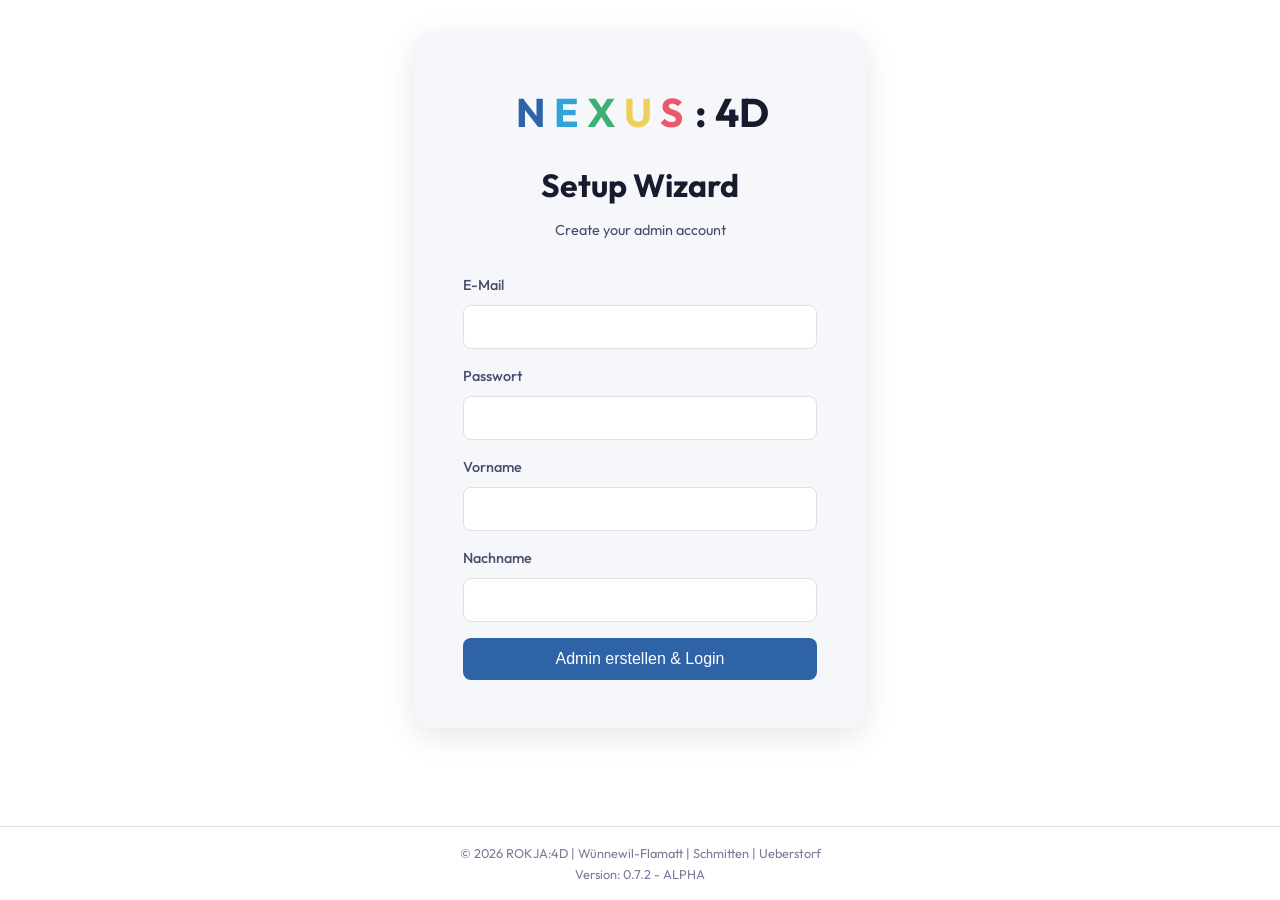
==== commit 206bbb3e: "Automated build process" ====
--- a/index.html
+++ b/index.html
@@ -57,11 +57,11 @@
         <div id="setup-page" class="page">
             <div class="setup-container">
                 <div class="logo">
-                    <span class="letter" style="--color: #2e63a8">R</span>
-                    <span class="letter" style="--color: #30a3db">O</span>
-                    <span class="letter" style="--color: #3eb074">K</span>
-                    <span class="letter" style="--color: #ecd057">J</span>
-                    <span class="letter" style="--color: #eb576b">A</span>
+                    <span class="letter" style="--color: #2e63a8">N</span>
+                    <span class="letter" style="--color: #30a3db">E</span>
+                    <span class="letter" style="--color: #3eb074">X</span>
+                    <span class="letter" style="--color: #ecd057">U</span>
+                    <span class="letter" style="--color: #eb576b">S</span>
                     <span class="colon">:</span>
                     <span class="four-d">4D</span>
                 </div>
@@ -100,11 +100,11 @@
         <div id="login-page" class="page active">
             <div class="login-container">
                 <div class="logo">
-                    <span class="letter" style="--color: #2e63a8">R</span>
-                    <span class="letter" style="--color: #30a3db">O</span>
-                    <span class="letter" style="--color: #3eb074">K</span>
-                    <span class="letter" style="--color: #ecd057">J</span>
-                    <span class="letter" style="--color: #eb576b">A</span>
+                    <span class="letter" style="--color: #2e63a8">N</span>
+                    <span class="letter" style="--color: #30a3db">E</span>
+                    <span class="letter" style="--color: #3eb074">X</span>
+                    <span class="letter" style="--color: #ecd057">U</span>
+                    <span class="letter" style="--color: #eb576b">S</span>
                     <span class="colon">:</span>
                     <span class="four-d">4D</span>
                 </div>
@@ -189,11 +189,11 @@
         <div id="dashboard" class="dashboard hidden">
             <header class="dashboard-header">
                 <div class="logo">
-                    <span class="letter" style="--color: #2e63a8">R</span>
-                    <span class="letter" style="--color: #30a3db">O</span>
-                    <span class="letter" style="--color: #3eb074">K</span>
-                    <span class="letter" style="--color: #ecd057">J</span>
-                    <span class="letter" style="--color: #eb576b">A</span>
+                    <span class="letter" style="--color: #2e63a8">N</span>
+                    <span class="letter" style="--color: #30a3db">E</span>
+                    <span class="letter" style="--color: #3eb074">X</span>
+                    <span class="letter" style="--color: #ecd057">U</span>
+                    <span class="letter" style="--color: #eb576b">S</span>
                     <span class="colon">:</span>
                     <span class="four-d">4D</span>
                 </div>
--- a/assets/css/styles.css
+++ b/assets/css/styles.css
@@ -10,6 +10,16 @@
  
    
+ @ f o n t - f a c e   { + 
+     f o n t - f a m i l y :   O u t f i t ;   / *   s e t   n a m e   * / + 
+     s r c :   u r l ( O u t f i t V a r i a b l e F o n t . t t f ) ;   / *   u r l   o f   t h e   f o n t   * / + 
+ } + 
+ + 
  : r o o t   {   
          / *   L i g h t   T h e m e   C o l o r s   * / @@ -110,7 +120,7 @@
  
  b o d y   {   
-         f o n t - f a m i l y :   - a p p l e - s y s t e m ,   B l i n k M a c S y s t e m F o n t ,   ' S e g o e   U I ' ,   R o b o t o ,   O x y g e n ,   U b u n t u ,   C a n t a r e l l ,   s a n s - s e r i f ; +         f o n t - f a m i l y :   O u t f i t ;   
          b a c k g r o u n d - c o l o r :   v a r ( - - b g - p r i m a r y ) ;   
@@ -198,6 +208,120 @@
  
    
+ / *   W r a p p e r   a c t s   a s   t h e   v i s u a l   i n p u t   b o x   * / + 
+ . n u m b e r - i n p u t   { + 
+     d i s p l a y :   i n l i n e - f l e x ; + 
+     a l i g n - i t e m s :   c e n t e r ; + 
+     b o r d e r :   1 . 5 p x   s o l i d   # c c c ; + 
+     b o r d e r - r a d i u s :   6 p x ; + 
+     o v e r f l o w :   h i d d e n ; + 
+     b a c k g r o u n d - c o l o r :   # f f f ; + 
+     t r a n s i t i o n :   b o r d e r - c o l o r   0 . 2 s   e a s e ,   b o x - s h a d o w   0 . 2 s   e a s e ; + 
+ } + 
+ + 
+ / *   H i g h l i g h t   t h e   w h o l e   w r a p p e r   w h e n   t h e   i n n e r   i n p u t   i s   f o c u s e d   * / + 
+ . n u m b e r - i n p u t : f o c u s - w i t h i n   { + 
+     b o r d e r - c o l o r :   # 0 0 6 6 f f ; + 
+     b o x - s h a d o w :   0   0   0   3 p x   r g b a ( 0 ,   1 0 2 ,   2 5 5 ,   0 . 1 5 ) ; + 
+ } + 
+ + 
+ / *   S t r i p   b o r d e r s   f r o m   t h e   i n p u t   a n d   h i d e   n a t i v e   s p i n n e r s   * / + 
+ . n u m b e r - i n p u t   i n p u t [ t y p e = " n u m b e r " ]   { + 
+     w i d t h :   6 0 p x ; + 
+     b o r d e r :   n o n e ; + 
+     o u t l i n e :   n o n e ; + 
+     t e x t - a l i g n :   c e n t e r ; + 
+     f o n t - s i z e :   1 6 p x ; + 
+     c o l o r :   # 3 3 3 ; + 
+     - m o z - a p p e a r a n c e :   t e x t f i e l d ; + 
+     a p p e a r a n c e :   t e x t f i e l d ; + 
+ } + 
+ + 
+ . n u m b e r - i n p u t   i n p u t [ t y p e = " n u m b e r " ] : : - w e b k i t - o u t e r - s p i n - b u t t o n , + 
+ . n u m b e r - i n p u t   i n p u t [ t y p e = " n u m b e r " ] : : - w e b k i t - i n n e r - s p i n - b u t t o n   { + 
+     - w e b k i t - a p p e a r a n c e :   n o n e ; + 
+     m a r g i n :   0 ; + 
+ } + 
+ + 
+ / *   S t y l e   t h e   m a t c h i n g   +   a n d   -   b u t t o n s   * / + 
+ . n u m b e r - i n p u t   b u t t o n   { + 
+     w i d t h :   3 6 p x ; + 
+     h e i g h t :   3 8 p x ; + 
+     b o r d e r :   n o n e ; + 
+     b a c k g r o u n d - c o l o r :   # f 4 f 5 f 7 ; + 
+     c o l o r :   # 3 3 3 ; + 
+     f o n t - s i z e :   1 8 p x ; + 
+     c u r s o r :   p o i n t e r ; + 
+     t r a n s i t i o n :   b a c k g r o u n d - c o l o r   0 . 1 5 s   e a s e ; + 
+     u s e r - s e l e c t :   n o n e ; + 
+ } + 
+ + 
+ . n u m b e r - i n p u t   b u t t o n : h o v e r   { + 
+     b a c k g r o u n d - c o l o r :   # e 2 e 5 e 9 ; + 
+ } + 
+ + 
+ . n u m b e r - i n p u t   b u t t o n : a c t i v e   { + 
+     b a c k g r o u n d - c o l o r :   # d 0 d 4 d a ; + 
+ } + 
+ + 
+ + 
  / *   B u t t o n s   * /   
  . b t n - p r i m a r y   { 
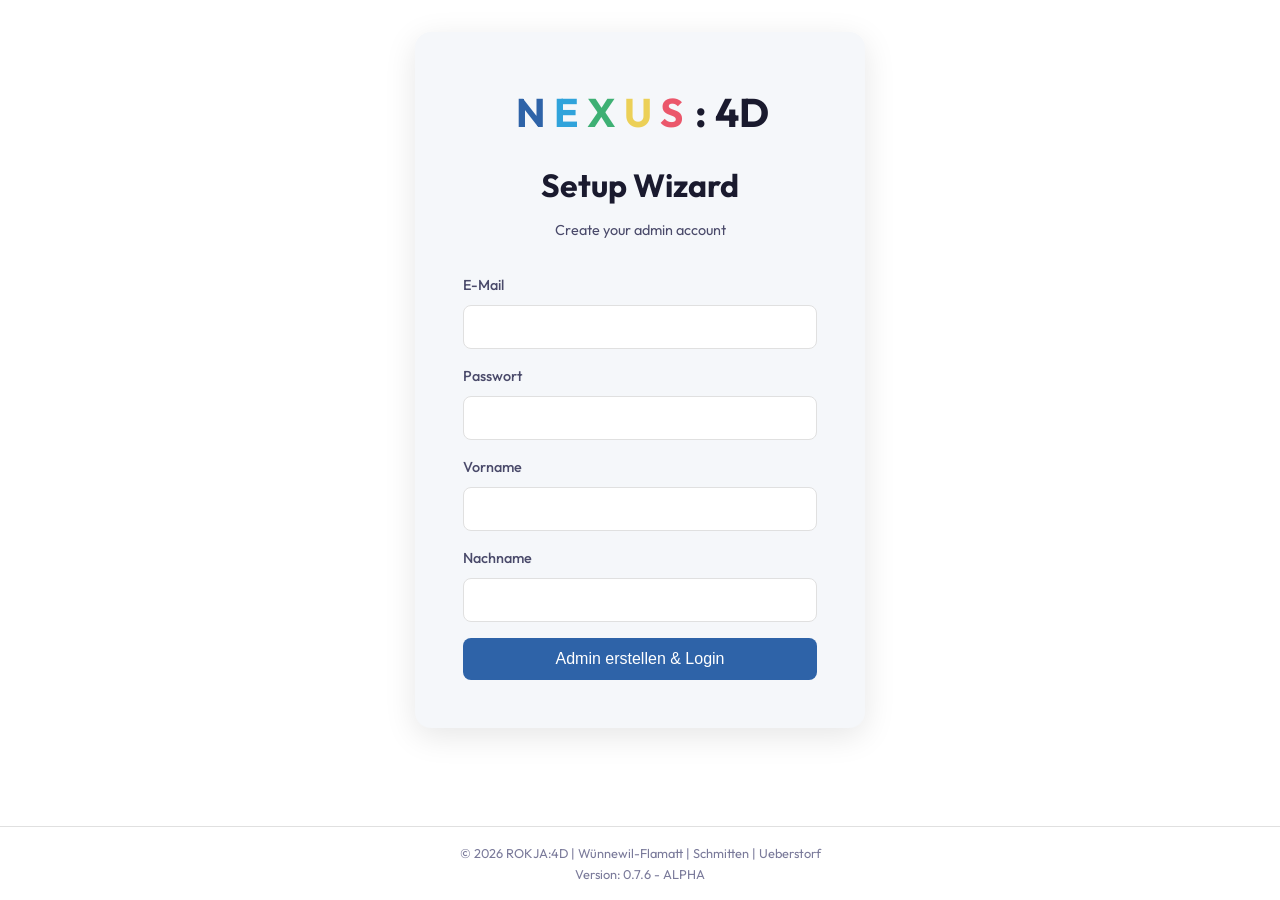
==== commit 01bbcb31: "Automated build process" ====
--- a/index.html
+++ b/index.html
@@ -201,11 +201,7 @@
                     <ul id="nav-menu"></ul>
                 </nav>
                 <div class="header-actions">
-                    <div class="user-info">
-                        <span id="user-name"></span>
-                        <span id="user-role" class="role-badge"></span>
-                    </div>
-                    <button type="button" id="logout-btn" class="btn-secondary">Abmelden</button>
+                    <div id="user-menu-root" class="user-menu-container"></div>
                 </div>
             </header>
 
--- a/assets/css/styles.css
+++ b/assets/css/styles.css
@@ -1030,6 +1030,208 @@
  
    
+ . u s e r - m e n u - c o n t a i n e r   { + 
+         p o s i t i o n :   r e l a t i v e ; + 
+ } + 
+ + 
+ . p f p   { + 
+         w i d t h :   4 5 p x ; + 
+         h e i g h t :   4 5 p x ; + 
+         p a d d i n g :   0 ; + 
+         b o r d e r - r a d i u s :   5 0 % ; + 
+         c u r s o r :   p o i n t e r ; + 
+         b o r d e r :   2 p x   s o l i d   v a r ( - - p r i m a r y - c o l o r ) ; + 
+         d i s p l a y :   f l e x ; + 
+         a l i g n - i t e m s :   c e n t e r ; + 
+         j u s t i f y - c o n t e n t :   c e n t e r ; + 
+         o v e r f l o w :   h i d d e n ; + 
+         b a c k g r o u n d - c o l o r :   v a r ( - - b g - t e r t i a r y ) ; + 
+         t r a n s i t i o n :   t r a n s f o r m   0 . 2 s ,   b o x - s h a d o w   0 . 2 s ; + 
+ } + 
+ + 
+ . p f p   i m g   { + 
+         w i d t h :   1 0 0 % ; + 
+         h e i g h t :   1 0 0 % ; + 
+         o b j e c t - f i t :   c o v e r ; + 
+ } + 
+ + 
+ . p f p : h o v e r , + 
+ . p f p [ a r i a - e x p a n d e d = " t r u e " ]   { + 
+         t r a n s f o r m :   s c a l e ( 1 . 0 5 ) ; + 
+         b o x - s h a d o w :   0   2 p x   8 p x   v a r ( - - s h a d o w - c o l o r ) ; + 
+ } + 
+ + 
+ . p f p   i m g . d e f a u l t - l o g o   { + 
+         o b j e c t - f i t :   c o n t a i n ; + 
+         m i x - b l e n d - m o d e :   m u l t i p l y ; + 
+ } + 
+ + 
+ . p r o f i l e - d r o p d o w n   { + 
+         p o s i t i o n :   a b s o l u t e ; + 
+         t o p :   c a l c ( 1 0 0 %   +   0 . 7 5 r e m ) ; + 
+         r i g h t :   0 ; + 
+         b a c k g r o u n d :   v a r ( - - b g - p r i m a r y ) ; + 
+         b o r d e r :   1 p x   s o l i d   v a r ( - - b o r d e r - c o l o r ) ; + 
+         b o r d e r - r a d i u s :   1 0 p x ; + 
+         b o x - s h a d o w :   0   8 p x   3 2 p x   v a r ( - - s h a d o w - c o l o r ) ; + 
+         w i d t h :   2 2 0 p x ; + 
+         d i s p l a y :   n o n e ; + 
+         f l e x - d i r e c t i o n :   c o l u m n ; + 
+         z - i n d e x :   2 0 0 0 ; + 
+         o v e r f l o w :   h i d d e n ; + 
+ } + 
+ + 
+ . p r o f i l e - d r o p d o w n . a c t i v e   { + 
+         d i s p l a y :   f l e x ; + 
+ } + 
+ + 
+ . p r o f i l e - d r o p d o w n   . u s e r - i n f o   { + 
+         a l i g n - i t e m s :   f l e x - s t a r t ; + 
+         g a p :   0 . 3 5 r e m ; + 
+         p a d d i n g :   1 r e m   1 . 2 5 r e m ; + 
+         b o r d e r - b o t t o m :   1 p x   s o l i d   v a r ( - - b o r d e r - c o l o r ) ; + 
+ } + 
+ + 
+ . p r o f i l e - d r o p d o w n   a , + 
+ . p r o f i l e - d r o p d o w n   b u t t o n   { + 
+         d i s p l a y :   b l o c k ; + 
+         w i d t h :   1 0 0 % ; + 
+         p a d d i n g :   0 . 8 5 r e m   1 . 2 5 r e m ; + 
+         b a c k g r o u n d :   t r a n s p a r e n t ; + 
+         b o r d e r :   n o n e ; + 
+         b o r d e r - b o t t o m :   1 p x   s o l i d   v a r ( - - b o r d e r - c o l o r ) ; + 
+         c o l o r :   v a r ( - - t e x t - p r i m a r y ) ; + 
+         f o n t :   i n h e r i t ; + 
+         f o n t - w e i g h t :   6 0 0 ; + 
+         f o n t - s i z e :   0 . 9 5 r e m ; + 
+         t e x t - a l i g n :   l e f t ; + 
+         t e x t - d e c o r a t i o n :   n o n e ; + 
+         c u r s o r :   p o i n t e r ; + 
+         t r a n s i t i o n :   b a c k g r o u n d   0 . 2 s ; + 
+ } + 
+ + 
+ . p r o f i l e - d r o p d o w n   a : l a s t - c h i l d , + 
+ . p r o f i l e - d r o p d o w n   b u t t o n : l a s t - c h i l d   { + 
+         b o r d e r - b o t t o m :   n o n e ; + 
+ } + 
+ + 
+ . p r o f i l e - d r o p d o w n   a : h o v e r , + 
+ . p r o f i l e - d r o p d o w n   b u t t o n : h o v e r   { + 
+         b a c k g r o u n d :   v a r ( - - b g - t e r t i a r y ) ; + 
+ } + 
+ + 
+ . p r o f i l e - d r o p d o w n   # l o g o u t - b t n   { + 
+         c o l o r :   v a r ( - - s t a t u s - n o ) ; + 
+ } + 
+ + 
+ . p f p : f o c u s - v i s i b l e , + 
+ . p r o f i l e - d r o p d o w n   a : f o c u s - v i s i b l e , + 
+ . p r o f i l e - d r o p d o w n   b u t t o n : f o c u s - v i s i b l e   { + 
+         o u t l i n e :   2 p x   s o l i d   v a r ( - - p r i m a r y - c o l o r ) ; + 
+         o u t l i n e - o f f s e t :   - 2 p x ; + 
+ } + 
+ + 
  . u s e r - i n f o   {   
          d i s p l a y :   f l e x ; 
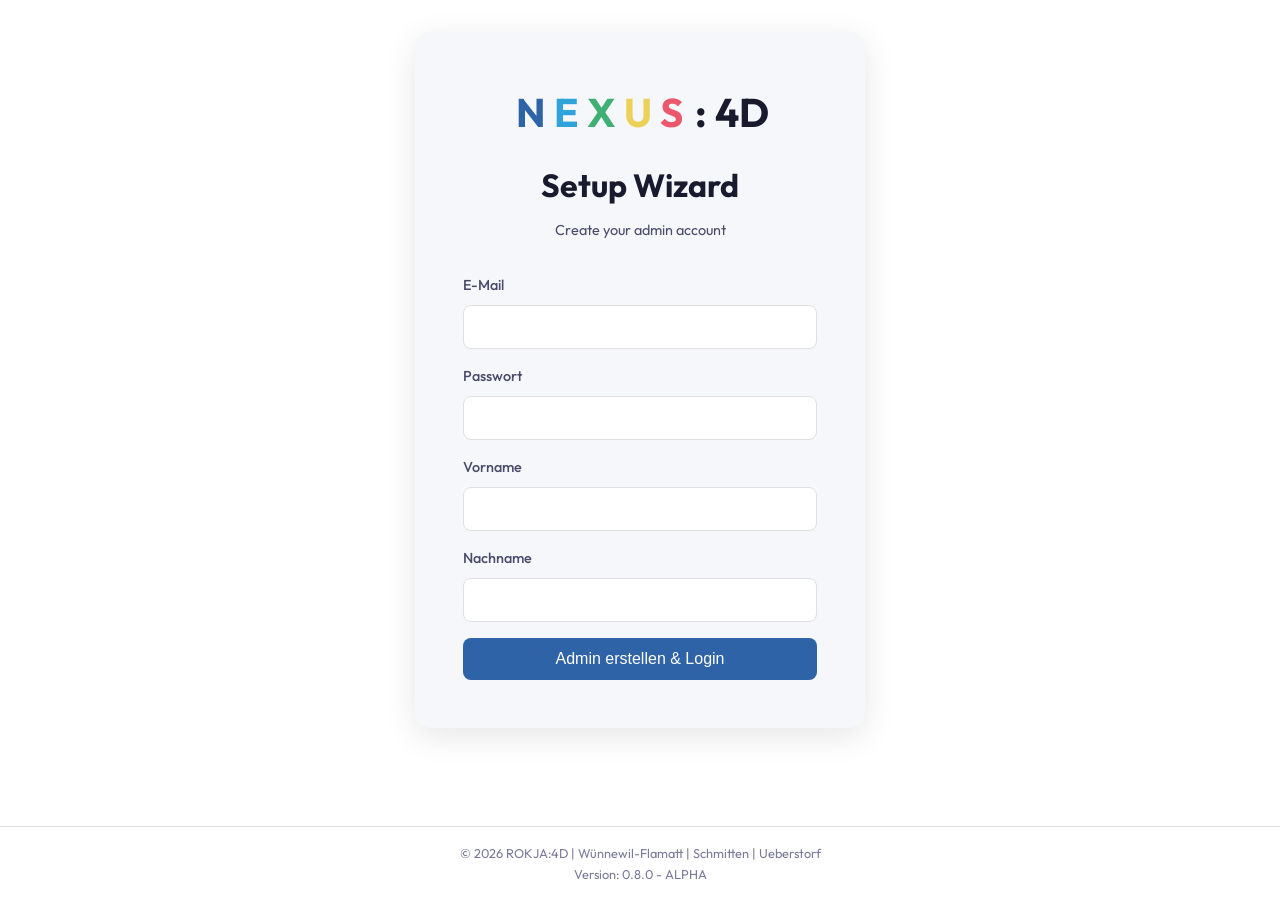
==== commit ae810b51: "Automated build process" ====
--- a/index.html
+++ b/index.html
@@ -3,6 +3,10 @@
 <head>
     <meta charset="UTF-8">
     <meta name="viewport" content="width=device-width, initial-scale=1.0">
+    <meta http-equiv="Cache-Control"
+      content="no-cache, no-store, must-revalidate">
+    <meta http-equiv="Pragma" content="no-cache">
+    <meta http-equiv="Expires" content="0">
     <title>Nexus 4D</title>
     <link rel="stylesheet" href="assets/css/styles.css">
     <!-- Favicon and Apple Touch Icons -->
@@ -52,6 +56,12 @@
     <meta name="twitter:image" content="https://nexus4d.liolp.ch/assets/img/openGraph.png">
 </head>
 <body>
+    <script>
+        const version = Date.now();
+
+        document.querySelector('link[href*="assets/css/styles.css"]')
+            .href = 'assets/css/styles.css?v=' + version;
+    </script>
     <div id="app">
         <!-- Setup Wizard (shown if no admin exists) -->
         <div id="setup-page" class="page">
@@ -217,5 +227,9 @@
     </div>
 
     <script type="module" src="assets/js/main.js"></script>
+    <script>
+        document.querySelector('script[src*="assets/js/main.js"]')
+            .src = 'assets/js/main.js?v=' + version;
+    </script>
 </body>
 </html>
